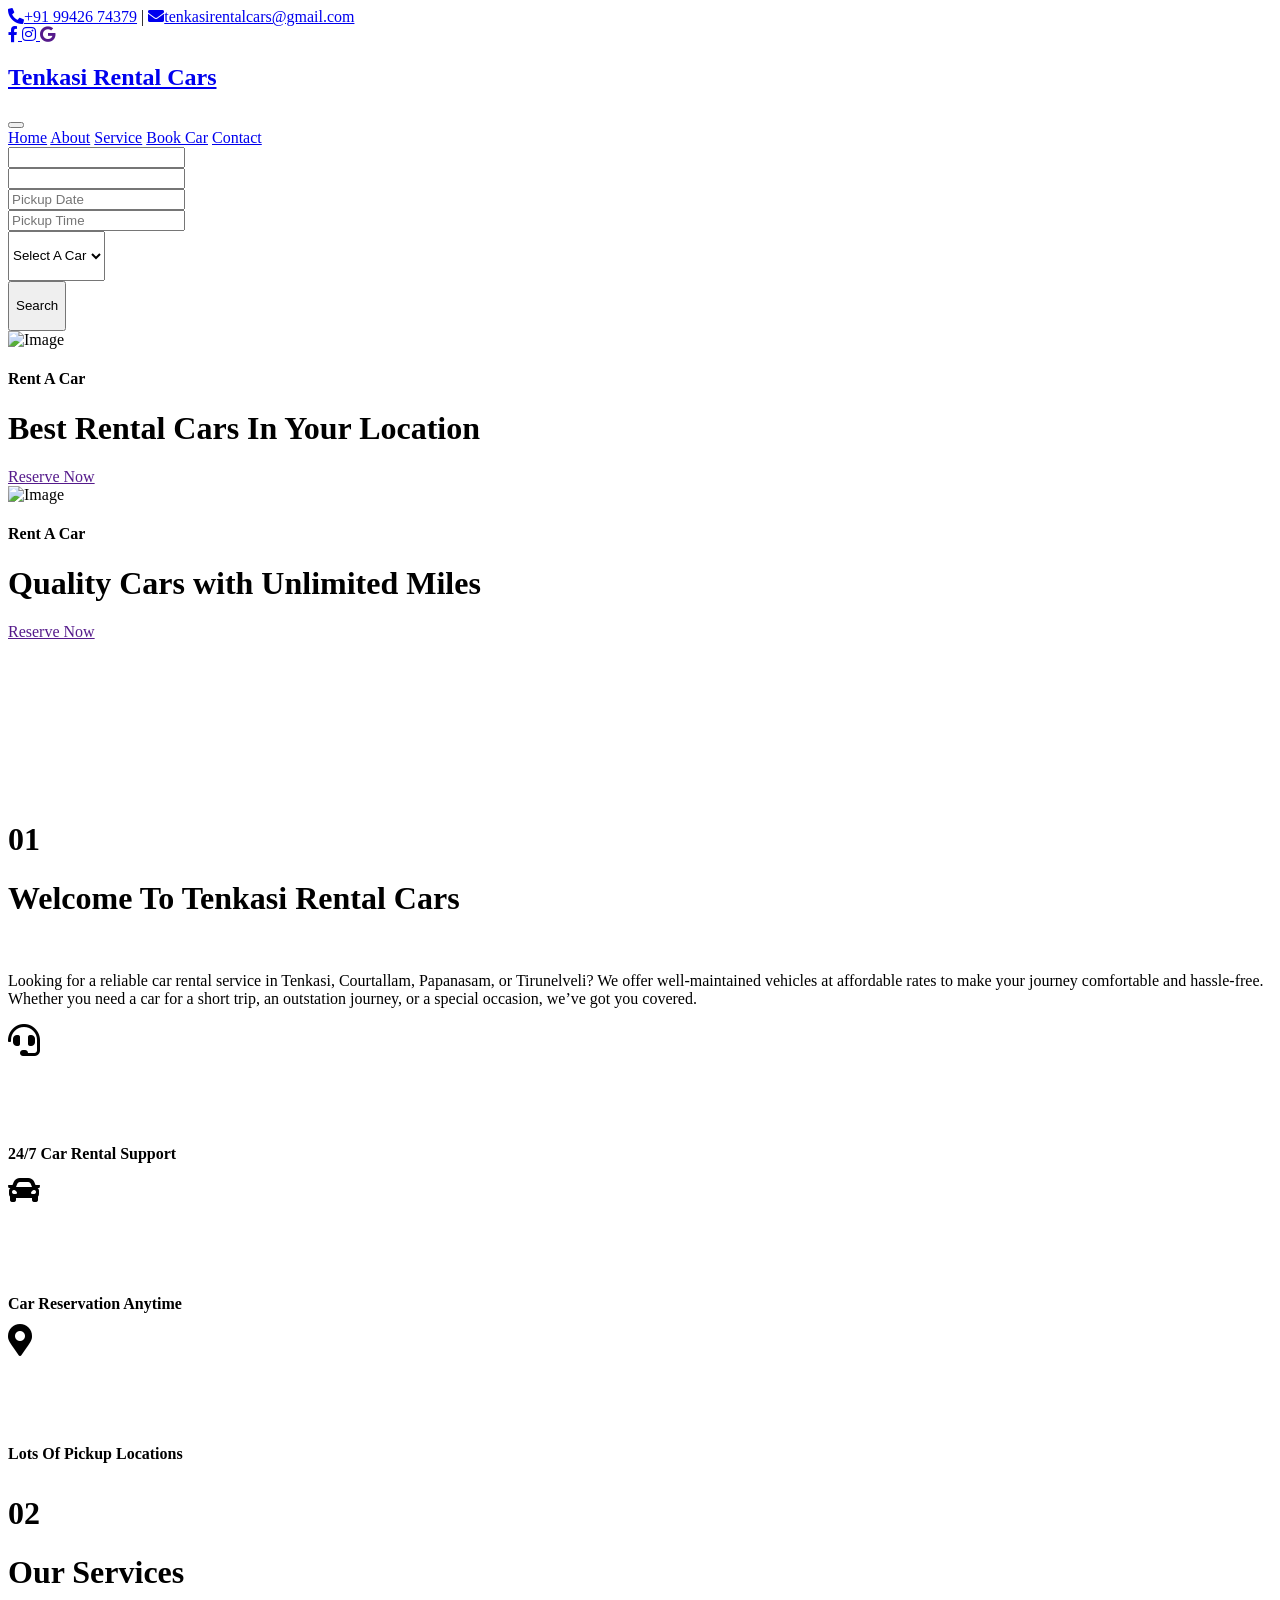
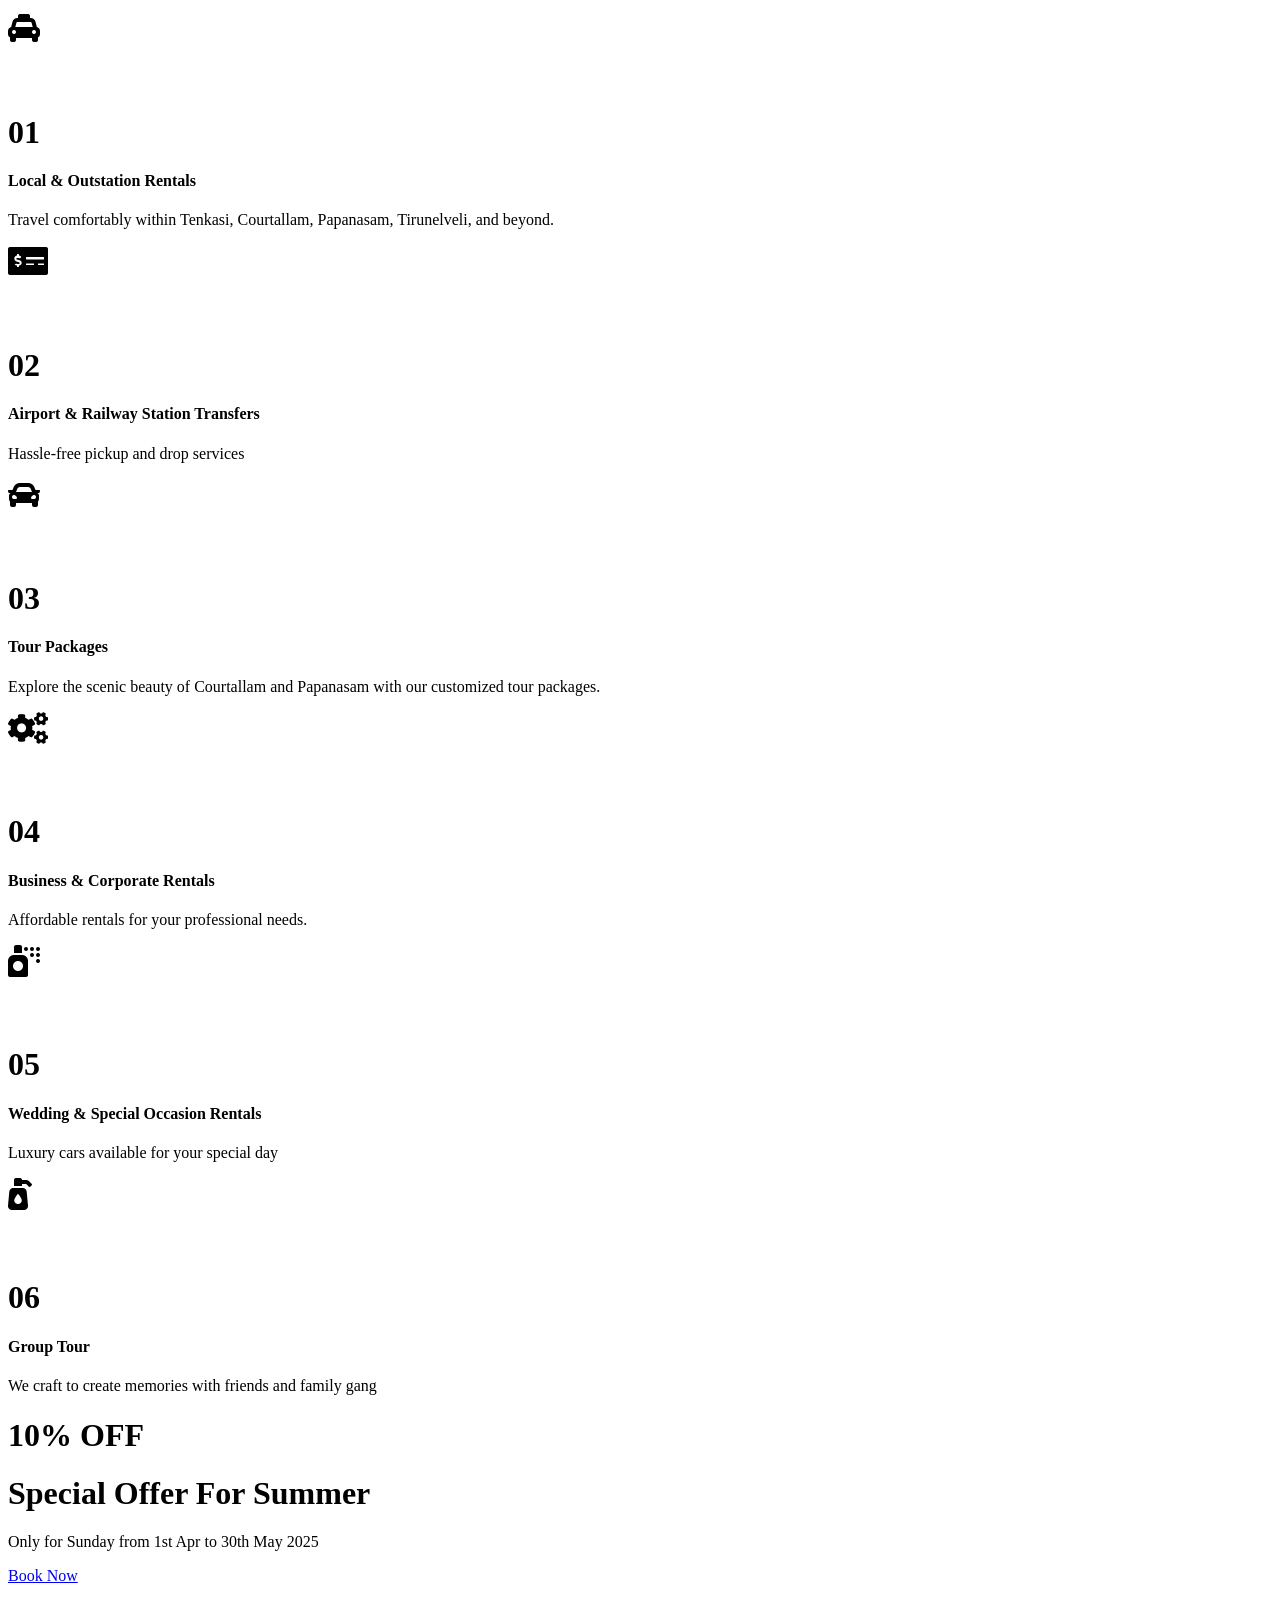
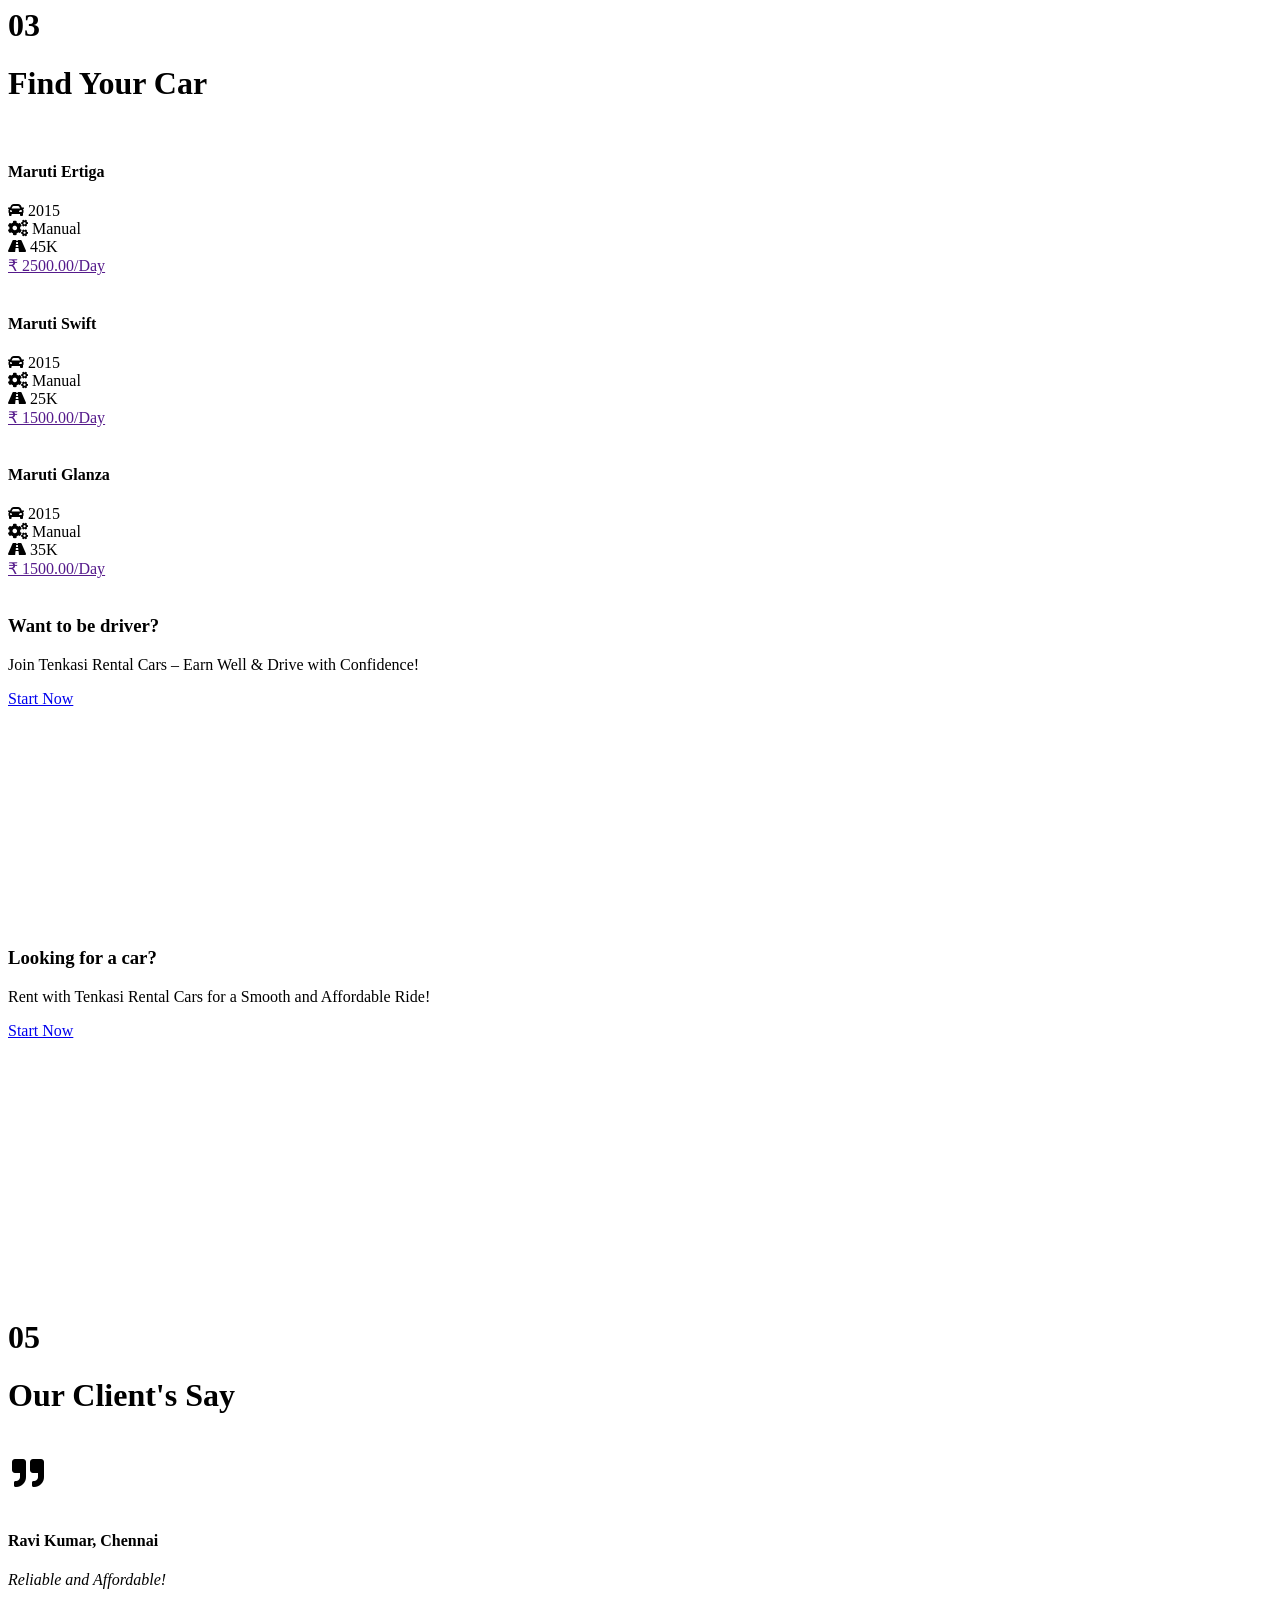
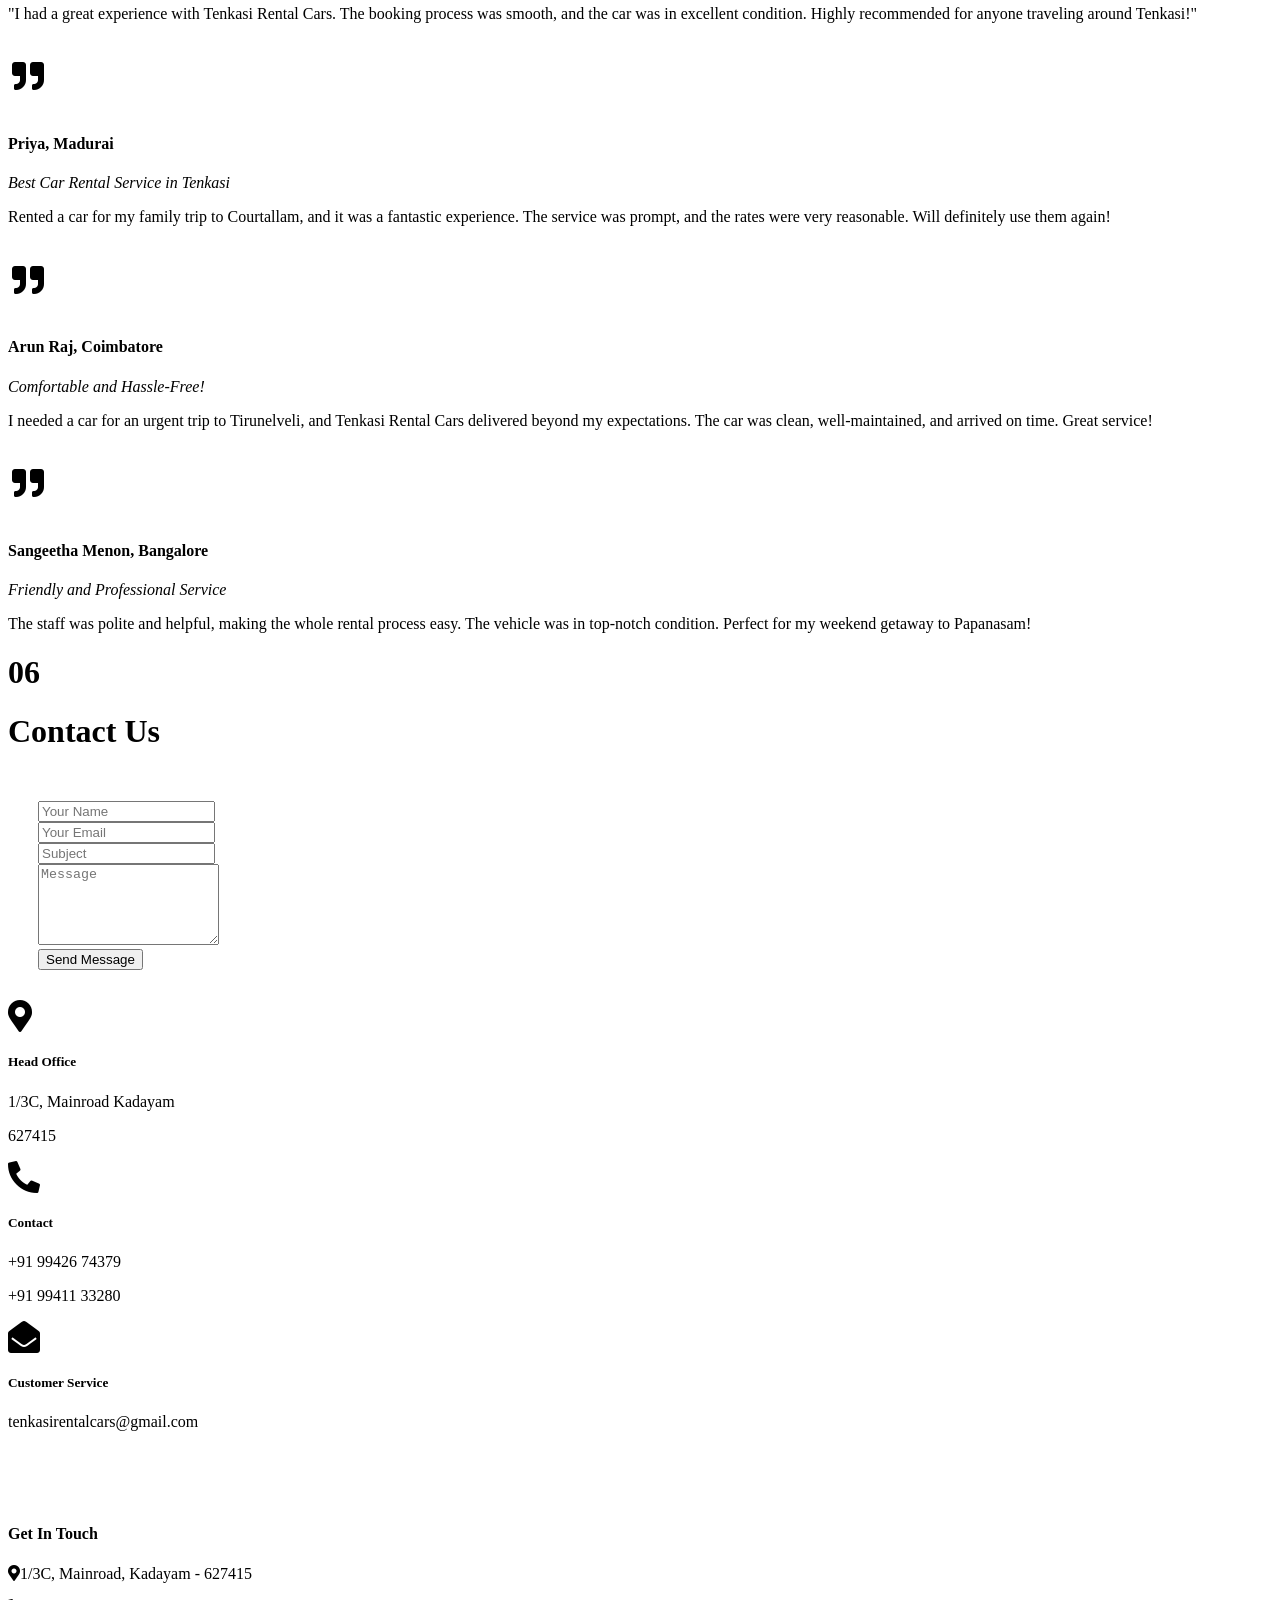
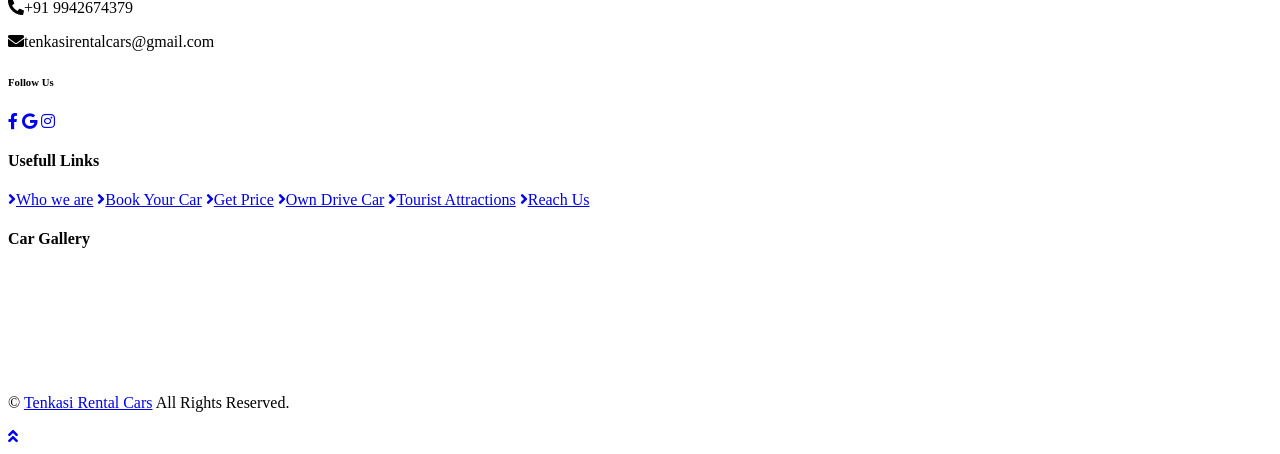
==== index.html @ 04513fae "HTML Files" ====
<!DOCTYPE html>
<html lang="en">

<head>
    <meta charset="utf-8">
    <title>TENAKSI RENTAL CARS - CAR RENTAL</title>
    <meta content="width=device-width, initial-scale=1.0" name="viewport">
    <meta content="car rental, Tenkasi, tenkasirentalcars, Courtallam rental cars" name="keywords">
    <meta content="At Tenkasi Rental Cars, we are committed to providing high-quality car rental services with a focus on comfort, safety, and affordability" name="description">

    <!-- Favicon -->
    <link href="img/favicon.ico" rel="icon">

    <!-- Google Web Fonts -->
    <link rel="preconnect" href="https://fonts.gstatic.com">
    <link href="https://fonts.googleapis.com/css2?family=Oswald:wght@400;500;600;700&family=Rubik&display=swap" rel="stylesheet"> 

    <!-- Font Awesome -->
    <link href="https://cdnjs.cloudflare.com/ajax/libs/font-awesome/5.15.0/css/all.min.css" rel="stylesheet">

    <!-- Libraries Stylesheet -->
    <link href="lib/owlcarousel/assets/owl.carousel.min.css" rel="stylesheet">
    <link href="lib/tempusdominus/css/tempusdominus-bootstrap-4.min.css" rel="stylesheet" />

    <!-- Customized Bootstrap Stylesheet -->
    <link href="css/bootstrap.min.css" rel="stylesheet">

    <!-- Template Stylesheet -->
    <link href="css/style.css" rel="stylesheet">
</head>

<body>
    <!-- Topbar Start -->
    <div class="container-fluid bg-dark py-3 px-lg-5 d-none d-lg-block">
        <div class="row">
            <div class="col-md-6 text-center text-lg-left mb-2 mb-lg-0">
                <div class="d-inline-flex align-items-center">
                    <a class="text-body pr-3" href="tel:9942674379"><i class="fa fa-phone-alt mr-2"></i>+91 99426 74379</a>
                    <span class="text-body">|</span>
                    <a class="text-body px-3" href="mailto:tenkasirentalcars@gmail.com"><i class="fa fa-envelope mr-2"></i>tenkasirentalcars@gmail.com</a>
                </div>
            </div>
            <div class="col-md-6 text-center text-lg-right">
                <div class="d-inline-flex align-items-center">
                    <a target="_blank" class="text-body px-3" href="https://www.facebook.com/profile.php?id=61573047955905">
                        <i class="fab fa-facebook-f"></i>
                    </a>
                    <a target="_blank" class="text-body px-3" href="https://www.instagram.com/tenkasirentalcars/">
                        <i class="fab fa-instagram"></i>
                    </a>
                    <a class="text-body pl-3" href="">
                        <i class="fab fa-google"></i>
                    </a>
                </div>
            </div>
        </div>
    </div>
    <!-- Topbar End -->


    <!-- Navbar Start -->
    <div class="container-fluid position-relative nav-bar p-0">
        <div class="position-relative px-lg-5" style="z-index: 9;">
            <nav class="navbar navbar-expand-lg bg-secondary navbar-dark py-3 py-lg-0 pl-3 pl-lg-5">
                <a href="index.html" class="navbar-brand">
                    <h1 class="text-uppercase text-primary mb-1">Tenkasi Rental Cars</h1>
                </a>
                <button type="button" class="navbar-toggler" data-toggle="collapse" data-target="#navbarCollapse">
                    <span class="navbar-toggler-icon"></span>
                </button>
                <div class="collapse navbar-collapse justify-content-between px-3" id="navbarCollapse">
                    <div class="navbar-nav ml-auto py-0">
                        <a href="index.html" class="nav-item nav-link active">Home</a>
                        <a href="about.html" class="nav-item nav-link">About</a>
                        <a href="service.html" class="nav-item nav-link">Service</a>
                        <a href="booking.html" class="nav-item nav-link">Book Car</a>
                        <a href="contact.html" class="nav-item nav-link">Contact</a>
                    </div>
                </div>
            </nav>
        </div>
    </div>
    <!-- Navbar End -->


    <!-- Search Start -->
    <div class="container-fluid bg-white pt-3 px-lg-5">
        <form name="searchForm">
        <div class="row mx-n2">
            <div class="col-xl-2 col-lg-4 col-md-6 px-2">
                <input type="text" class="form-control p-4 mb-3" required="required" />
            </div>
            <div class="col-xl-2 col-lg-4 col-md-6 px-2">
                <input type="text" class="form-control p-4 mb-3" required="required" />
            </div>
            <div class="col-xl-2 col-lg-4 col-md-6 px-2">
                <div class="date mb-3" id="date" data-target-input="nearest">
                    <input type="text" class="form-control p-4 datetimepicker-input" placeholder="Pickup Date"
                        data-target="#date" data-toggle="datetimepicker" required="required" />
                </div>
            </div>
            <div class="col-xl-2 col-lg-4 col-md-6 px-2">
                <div class="time mb-3" id="time" data-target-input="nearest">
                    <input type="text" class="form-control p-4 datetimepicker-input" placeholder="Pickup Time"
                        data-target="#time" data-toggle="datetimepicker" required="required" />
                </div>
            </div>
            <div class="col-xl-2 col-lg-4 col-md-6 px-2">
                <select class="custom-select px-4 mb-3" style="height: 50px;" required>
                    <option value="" selected disabled>Select A Car</option>
                    <option value="1">Suv</option>
                    <option value="2">Hatchback</option>
                    <option value="3">Sedan</option>
                </select>
            </div>
            <div class="col-xl-2 col-lg-4 col-md-6 px-2">
                <button class="btn btn-primary search-btn btn-block mb-3" type="submit" style="height: 50px;">Search</button>
            </div>
        </div>
    </form>
    </div>
    <!-- Search End -->


    <!-- Carousel Start -->
    <div class="container-fluid p-0" style="margin-bottom: 90px;">
        <div id="header-carousel" class="carousel slide" data-ride="carousel">
            <div class="carousel-inner">
                <div class="carousel-item active">
                    <img class="w-100" src="img/carousel-1.jpg" alt="Image">
                    <div class="carousel-caption d-flex flex-column align-items-center justify-content-center">
                        <div class="p-3" style="max-width: 900px;">
                            <h4 class="text-white text-uppercase mb-md-3">Rent A Car</h4>
                            <h1 class="display-1 text-white mb-md-4">Best Rental Cars In Your Location</h1>
                            <a href="" class="btn btn-primary py-md-3 px-md-5 mt-2">Reserve Now</a>
                        </div>
                    </div>
                </div>
                <div class="carousel-item">
                    <img class="w-100" src="img/carousel-2.jpg" alt="Image">
                    <div class="carousel-caption d-flex flex-column align-items-center justify-content-center">
                        <div class="p-3" style="max-width: 900px;">
                            <h4 class="text-white text-uppercase mb-md-3">Rent A Car</h4>
                            <h1 class="display-1 text-white mb-md-4">Quality Cars with Unlimited Miles</h1>
                            <a href="" class="btn btn-primary py-md-3 px-md-5 mt-2">Reserve Now</a>
                        </div>
                    </div>
                </div>
            </div>
            <a class="carousel-control-prev" href="#header-carousel" data-slide="prev">
                <div class="btn btn-dark" style="width: 45px; height: 45px;">
                    <span class="carousel-control-prev-icon mb-n2"></span>
                </div>
            </a>
            <a class="carousel-control-next" href="#header-carousel" data-slide="next">
                <div class="btn btn-dark" style="width: 45px; height: 45px;">
                    <span class="carousel-control-next-icon mb-n2"></span>
                </div>
            </a>
        </div>
    </div>
    <!-- Carousel End -->


    <!-- About Start -->
    <div class="container-fluid py-5">
        <div class="container pt-5 pb-3">
            <h1 class="display-1 text-primary text-center">01</h1>
            <h1 class="display-4 text-uppercase text-center mb-5">Welcome To <span class="text-primary">Tenkasi Rental Cars</span></h1>
            <div class="row justify-content-center">
                <div class="col-lg-10 text-center">
                    <img class="w-75 mb-4" src="img/about.png" alt="">
                    <p>Looking for a reliable car rental service in Tenkasi, Courtallam, Papanasam, or Tirunelveli? We offer well-maintained vehicles at affordable rates to make your journey comfortable and hassle-free. Whether you need a car for a short trip, an outstation journey, or a special occasion, we’ve got you covered.</p>
                </div>
            </div>
            <div class="row mt-3">
                <div class="col-lg-4 mb-2">
                    <div class="d-flex align-items-center bg-light p-4 mb-4" style="height: 150px;">
                        <div class="d-flex align-items-center justify-content-center flex-shrink-0 bg-primary ml-n4 mr-4" style="width: 100px; height: 100px;">
                            <i class="fa fa-2x fa-headset text-secondary"></i>
                        </div>
                        <h4 class="text-uppercase m-0">24/7 Car Rental Support</h4>
                    </div>
                </div>
                <div class="col-lg-4 mb-2">
                    <div class="d-flex align-items-center bg-secondary p-4 mb-4" style="height: 150px;">
                        <div class="d-flex align-items-center justify-content-center flex-shrink-0 bg-primary ml-n4 mr-4" style="width: 100px; height: 100px;">
                            <i class="fa fa-2x fa-car text-secondary"></i>
                        </div>
                        <h4 class="text-light text-uppercase m-0">Car Reservation Anytime</h4>
                    </div>
                </div>
                <div class="col-lg-4 mb-2">
                    <div class="d-flex align-items-center bg-light p-4 mb-4" style="height: 150px;">
                        <div class="d-flex align-items-center justify-content-center flex-shrink-0 bg-primary ml-n4 mr-4" style="width: 100px; height: 100px;">
                            <i class="fa fa-2x fa-map-marker-alt text-secondary"></i>
                        </div>
                        <h4 class="text-uppercase m-0">Lots Of Pickup Locations</h4>
                    </div>
                </div>
            </div>
        </div>
    </div>
    <!-- About End -->
    

    <!-- Services Start -->
    <div class="container-fluid py-5">
        <div class="container pt-5 pb-3">
            <h1 class="display-1 text-primary text-center">02</h1>
            <h1 class="display-4 text-uppercase text-center mb-5">Our Services</h1>
            <div class="row">
                <div class="col-lg-4 col-md-6 mb-2">
                    <div class="service-item d-flex flex-column justify-content-center px-4 mb-4">
                        <div class="d-flex align-items-center justify-content-between mb-3">
                            <div class="d-flex align-items-center justify-content-center bg-primary ml-n4" style="width: 80px; height: 80px;">
                                <i class="fa fa-2x fa-taxi text-secondary"></i>
                            </div>
                            <h1 class="display-2 text-white mt-n2 m-0">01</h1>
                        </div>
                        <h4 class="text-uppercase mb-3">Local & Outstation Rentals</h4>
                        <p class="m-0">Travel comfortably within Tenkasi, Courtallam, Papanasam, Tirunelveli, and beyond.</p>
                    </div>
                </div>
                <div class="col-lg-4 col-md-6 mb-2">
                    <div class="service-item active d-flex flex-column justify-content-center px-4 mb-4">
                        <div class="d-flex align-items-center justify-content-between mb-3">
                            <div class="d-flex align-items-center justify-content-center bg-primary ml-n4" style="width: 80px; height: 80px;">
                                <i class="fa fa-2x fa-money-check-alt text-secondary"></i>
                            </div>
                            <h1 class="display-2 text-white mt-n2 m-0">02</h1>
                        </div>
                        <h4 class="text-uppercase mb-3">Airport & Railway Station Transfers</h4>
                        <p class="m-0">Hassle-free pickup and drop services</p>
                    </div>
                </div>
                <div class="col-lg-4 col-md-6 mb-2">
                    <div class="service-item d-flex flex-column justify-content-center px-4 mb-4">
                        <div class="d-flex align-items-center justify-content-between mb-3">
                            <div class="d-flex align-items-center justify-content-center bg-primary ml-n4" style="width: 80px; height: 80px;">
                                <i class="fa fa-2x fa-car text-secondary"></i>
                            </div>
                            <h1 class="display-2 text-white mt-n2 m-0">03</h1>
                        </div>
                        <h4 class="text-uppercase mb-3">Tour Packages</h4>
                        <p class="m-0">Explore the scenic beauty of Courtallam and Papanasam with our customized tour packages.</p>
                    </div>
                </div>
                <div class="col-lg-4 col-md-6 mb-2">
                    <div class="service-item d-flex flex-column justify-content-center px-4 mb-4">
                        <div class="d-flex align-items-center justify-content-between mb-3">
                            <div class="d-flex align-items-center justify-content-center bg-primary ml-n4" style="width: 80px; height: 80px;">
                                <i class="fa fa-2x fa-cogs text-secondary"></i>
                            </div>
                            <h1 class="display-2 text-white mt-n2 m-0">04</h1>
                        </div>
                        <h4 class="text-uppercase mb-3">Business & Corporate Rentals</h4>
                        <p class="m-0">Affordable rentals for your professional needs.</p>
                    </div>
                </div>
                <div class="col-lg-4 col-md-6 mb-2">
                    <div class="service-item d-flex flex-column justify-content-center px-4 mb-4">
                        <div class="d-flex align-items-center justify-content-between mb-3">
                            <div class="d-flex align-items-center justify-content-center bg-primary ml-n4" style="width: 80px; height: 80px;">
                                <i class="fa fa-2x fa-spray-can text-secondary"></i>
                            </div>
                            <h1 class="display-2 text-white mt-n2 m-0">05</h1>
                        </div>
                        <h4 class="text-uppercase mb-3">Wedding & Special Occasion Rentals</h4>
                        <p class="m-0">Luxury cars available for your special day</p>
                    </div>
                </div>
                <div class="col-lg-4 col-md-6 mb-2">
                    <div class="service-item d-flex flex-column justify-content-center px-4 mb-4">
                        <div class="d-flex align-items-center justify-content-between mb-3">
                            <div class="d-flex align-items-center justify-content-center bg-primary ml-n4" style="width: 80px; height: 80px;">
                                <i class="fa fa-2x fa-pump-soap text-secondary"></i>
                            </div>
                            <h1 class="display-2 text-white mt-n2 m-0">06</h1>
                        </div>
                        <h4 class="text-uppercase mb-3">Group Tour</h4>
                        <p class="m-0">We craft to create memories with friends and family gang</p>
                    </div>
                </div>
            </div>
        </div>
    </div>
    <!-- Services End -->


    <!-- Banner Start -->
    <div class="container-fluid py-5">
        <div class="container py-5">
            <div class="bg-banner py-5 px-4 text-center">
                <div class="py-5">
                    <h1 class="display-1 text-uppercase text-primary mb-4">10% OFF</h1>
                    <h1 class="text-uppercase text-light mb-4">Special Offer For Summer</h1>
                    <p class="mb-4">Only for Sunday from 1st Apr to 30th May 2025</p>
                    <a class="btn btn-primary mt-2 py-3 px-5" href="booking.html">Book Now</a>
                </div>
            </div>
        </div>
    </div>
    <!-- Banner End -->


    <!-- Rent A Car Start -->
    <div class="container-fluid py-5">
        <div class="container pt-5 pb-3">
            <h1 class="display-1 text-primary text-center">03</h1>
            <h1 class="display-4 text-uppercase text-center mb-5">Find Your Car</h1>
            <div class="row">
                <div class="col-lg-4 col-md-6 mb-2">
                    <div class="rent-item mb-4">
                        <img class="img-fluid mb-4" src="img/car-rent-1.png" alt="">
                        <h4 class="text-uppercase mb-4">Maruti Ertiga</h4>
                        <div class="d-flex justify-content-center mb-4">
                            <div class="px-2">
                                <i class="fa fa-car text-primary mr-1"></i>
                                <span>2015</span>
                            </div>
                            <div class="px-2 border-left border-right">
                                <i class="fa fa-cogs text-primary mr-1"></i>
                                <span>Manual</span>
                            </div>
                            <div class="px-2">
                                <i class="fa fa-road text-primary mr-1"></i>
                                <span>45K</span>
                            </div>
                        </div>
                        <a class="btn btn-primary px-3" href="">&#8377 2500.00/Day</a>
                    </div>
                </div>
                <div class="col-lg-4 col-md-6 mb-2">
                    <div class="rent-item active mb-4">
                        <img class="img-fluid mb-4" src="img/car-rent-2.png" alt="">
                        <h4 class="text-uppercase mb-4">Maruti Swift</h4>
                        <div class="d-flex justify-content-center mb-4">
                            <div class="px-2">
                                <i class="fa fa-car text-primary mr-1"></i>
                                <span>2015</span>
                            </div>
                            <div class="px-2 border-left border-right">
                                <i class="fa fa-cogs text-primary mr-1"></i>
                                <span>Manual</span>
                            </div>
                            <div class="px-2">
                                <i class="fa fa-road text-primary mr-1"></i>
                                <span>25K</span>
                            </div>
                        </div>
                        <a class="btn btn-primary px-3" href="">&#8377 1500.00/Day</a>
                    </div>
                </div>
                <div class="col-lg-4 col-md-6 mb-2">
                    <div class="rent-item mb-4">
                        <img class="img-fluid mb-4" src="img/car-rent-3.png" alt="">
                        <h4 class="text-uppercase mb-4">Maruti Glanza</h4>
                        <div class="d-flex justify-content-center mb-4">
                            <div class="px-2">
                                <i class="fa fa-car text-primary mr-1"></i>
                                <span>2015</span>
                            </div>
                            <div class="px-2 border-left border-right">
                                <i class="fa fa-cogs text-primary mr-1"></i>
                                <span>Manual</span>
                            </div>
                            <div class="px-2">
                                <i class="fa fa-road text-primary mr-1"></i>
                                <span>35K</span>
                            </div>
                        </div>
                        <a class="btn btn-primary px-3" href="">&#8377 1500.00/Day</a>
                    </div>
                </div>
            </div>
        </div>
    </div>
    <!-- Rent A Car End -->


    <!-- Team Start -->
    <!-- <div class="container-fluid py-5">
        <div class="container py-5">
            <h1 class="display-1 text-primary text-center">04</h1>
            <h1 class="display-4 text-uppercase text-center mb-5">Meet Our Team</h1>
            <div class="owl-carousel team-carousel position-relative" style="padding: 0 30px;">
                <div class="team-item">
                    <img class="img-fluid w-100" src="img/team-1.jpg" alt="">
                    <div class="position-relative py-4">
                        <h4 class="text-uppercase">Full Name</h4>
                        <p class="m-0">Designation</p>
                        <div class="team-social position-absolute w-100 h-100 d-flex align-items-center justify-content-center">
                            <a class="btn btn-lg btn-primary btn-lg-square mx-1" href="#"><i class="fab fa-twitter"></i></a>
                            <a class="btn btn-lg btn-primary btn-lg-square mx-1" href="#"><i class="fab fa-facebook-f"></i></a>
                            <a class="btn btn-lg btn-primary btn-lg-square mx-1" href="#"><i class="fab fa-linkedin-in"></i></a>
                        </div>
                    </div>
                </div>
                <div class="team-item">
                    <img class="img-fluid w-100" src="img/team-2.jpg" alt="">
                    <div class="position-relative py-4">
                        <h4 class="text-uppercase">Full Name</h4>
                        <p class="m-0">Designation</p>
                        <div class="team-social position-absolute w-100 h-100 d-flex align-items-center justify-content-center">
                            <a class="btn btn-lg btn-primary btn-lg-square mx-1" href="#"><i class="fab fa-twitter"></i></a>
                            <a class="btn btn-lg btn-primary btn-lg-square mx-1" href="#"><i class="fab fa-facebook-f"></i></a>
                            <a class="btn btn-lg btn-primary btn-lg-square mx-1" href="#"><i class="fab fa-linkedin-in"></i></a>
                        </div>
                    </div>
                </div>
                <div class="team-item">
                    <img class="img-fluid w-100" src="img/team-3.jpg" alt="">
                    <div class="position-relative py-4">
                        <h4 class="text-uppercase">Full Name</h4>
                        <p class="m-0">Designation</p>
                        <div class="team-social position-absolute w-100 h-100 d-flex align-items-center justify-content-center">
                            <a class="btn btn-lg btn-primary btn-lg-square mx-1" href="#"><i class="fab fa-twitter"></i></a>
                            <a class="btn btn-lg btn-primary btn-lg-square mx-1" href="#"><i class="fab fa-facebook-f"></i></a>
                            <a class="btn btn-lg btn-primary btn-lg-square mx-1" href="#"><i class="fab fa-linkedin-in"></i></a>
                        </div>
                    </div>
                </div>
                <div class="team-item">
                    <img class="img-fluid w-100" src="img/team-4.jpg" alt="">
                    <div class="position-relative py-4">
                        <h4 class="text-uppercase">Full Name</h4>
                        <p class="m-0">Designation</p>
                        <div class="team-social position-absolute w-100 h-100 d-flex align-items-center justify-content-center">
                            <a class="btn btn-lg btn-primary btn-lg-square mx-1" href="#"><i class="fab fa-twitter"></i></a>
                            <a class="btn btn-lg btn-primary btn-lg-square mx-1" href="#"><i class="fab fa-facebook-f"></i></a>
                            <a class="btn btn-lg btn-primary btn-lg-square mx-1" href="#"><i class="fab fa-linkedin-in"></i></a>
                        </div>
                    </div>
                </div>
            </div>
        </div>
    </div> -->
    <!-- Team End -->


    <!-- Banner Start -->
    <div class="container-fluid py-5">
        <div class="container py-5">
            <div class="row mx-0">
                <div class="col-lg-6 px-0">
                    <div class="px-5 bg-secondary d-flex align-items-center justify-content-between" style="height: 350px;">
                        <img class="img-fluid flex-shrink-0 ml-n5 w-50 mr-4" src="img/banner-left.png" alt="">
                        <div class="text-right">
                            <h3 class="text-uppercase text-light mb-3">Want to be driver?</h3>
                            <p class="mb-4">Join Tenkasi Rental Cars – Earn Well & Drive with Confidence!</p>
                            <a class="btn btn-primary py-2 px-4" href="contact.html">Start Now</a>
                        </div>
                    </div>
                </div>
                <div class="col-lg-6 px-0">
                    <div class="px-5 bg-dark d-flex align-items-center justify-content-between" style="height: 350px;">
                        <div class="text-left">
                            <h3 class="text-uppercase text-light mb-3">Looking for a car?</h3>
                            <p class="mb-4">Rent with Tenkasi Rental Cars for a Smooth and Affordable Ride!</p>
                            <a class="btn btn-primary py-2 px-4" href="booking.html">Start Now</a>
                        </div>
                        <img class="img-fluid flex-shrink-0 mr-n5 w-50 ml-4" src="img/banner-right.png" alt="">
                    </div>
                </div>
            </div>
        </div>
    </div>
    <!-- Banner End -->


    <!-- Testimonial Start -->
    <div class="container-fluid py-5">
        <div class="container py-5">
            <h1 class="display-1 text-primary text-center">05</h1>
            <h1 class="display-4 text-uppercase text-center mb-5">Our Client's Say</h1>
            <div class="owl-carousel testimonial-carousel">
                <div class="testimonial-item d-flex flex-column justify-content-center px-4">
                    <div class="d-flex align-items-center justify-content-between mb-3">
                        <img class="img-fluid ml-n4" src="img/testimonial-1.jpg" alt="">
                        <h1 class="display-2 text-white m-0 fa fa-quote-right"></h1>
                    </div>
                    <h4 class="text-uppercase mb-2">Ravi Kumar, Chennai</h4>
                    <i class="mb-2">Reliable and Affordable!</i>
                    <p class="m-0">"I had a great experience with Tenkasi Rental Cars. The booking process was smooth, and the car was in excellent condition. Highly recommended for anyone traveling around Tenkasi!"</p>
                </div>
                <div class="testimonial-item d-flex flex-column justify-content-center px-4">
                    <div class="d-flex align-items-center justify-content-between mb-3">
                        <img class="img-fluid ml-n4" src="img/testimonial-2.jpg" alt="">
                        <h1 class="display-2 text-white m-0 fa fa-quote-right"></h1>
                    </div>
                    <h4 class="text-uppercase mb-2">Priya, Madurai</h4>
                    <i class="mb-2">Best Car Rental Service in Tenkasi</i>
                    <p class="m-0">Rented a car for my family trip to Courtallam, and it was a fantastic experience. The service was prompt, and the rates were very reasonable. Will definitely use them again!</p>
                </div>
                <div class="testimonial-item d-flex flex-column justify-content-center px-4">
                    <div class="d-flex align-items-center justify-content-between mb-3">
                        <img class="img-fluid ml-n4" src="img/testimonial-3.jpg" alt="">
                        <h1 class="display-2 text-white m-0 fa fa-quote-right"></h1>
                    </div>
                    <h4 class="text-uppercase mb-2">Arun Raj, Coimbatore</h4>
                    <i class="mb-2">Comfortable and Hassle-Free!</i>
                    <p class="m-0">I needed a car for an urgent trip to Tirunelveli, and Tenkasi Rental Cars delivered beyond my expectations. The car was clean, well-maintained, and arrived on time. Great service!</p>
                </div>
                <div class="testimonial-item d-flex flex-column justify-content-center px-4">
                    <div class="d-flex align-items-center justify-content-between mb-3">
                        <img class="img-fluid ml-n4" src="img/testimonial-4.jpg" alt="">
                        <h1 class="display-2 text-white m-0 fa fa-quote-right"></h1>
                    </div>
                    <h4 class="text-uppercase mb-2">Sangeetha Menon, Bangalore</h4>
                    <i class="mb-2">Friendly and Professional Service</i>
                    <p class="m-0">The staff was polite and helpful, making the whole rental process easy. The vehicle was in top-notch condition. Perfect for my weekend getaway to Papanasam!</p>
                </div>
            </div>
        </div>
    </div>
    <!-- Testimonial End -->


    <!-- Contact Start -->
    <div class="container-fluid py-5">
        <div class="container pt-5 pb-3">
            <h1 class="display-1 text-primary text-center">06</h1>
            <h1 class="display-4 text-uppercase text-center mb-5">Contact Us</h1>
            <div class="row">
                <div class="col-lg-7 mb-2">
                    <div class="contact-form bg-light mb-4" style="padding: 30px;">
                        <form>
                            <div class="row">
                                <div class="col-6 form-group">
                                    <input type="text" class="form-control p-4" placeholder="Your Name" required="required">
                                </div>
                                <div class="col-6 form-group">
                                    <input type="email" class="form-control p-4" placeholder="Your Email" required="required">
                                </div>
                            </div>
                            <div class="form-group">
                                <input type="text" class="form-control p-4" placeholder="Subject" required="required">
                            </div>
                            <div class="form-group">
                                <textarea class="form-control py-3 px-4" rows="5" placeholder="Message" required="required"></textarea>
                            </div>
                            <div>
                                <button class="btn btn-primary py-3 px-5" type="submit">Send Message</button>
                            </div>
                        </form>
                    </div>
                </div>
                <div class="col-lg-5 mb-2">
                    <div class="bg-secondary d-flex flex-column justify-content-center px-5 mb-4" style="height: 435px;">
                        <div class="d-flex mb-3">
                            <i class="fa fa-2x fa-map-marker-alt text-primary flex-shrink-0 mr-3"></i>
                            <div class="mt-n1">
                                <h5 class="text-light">Head Office</h5>
                                <p>1/3C, Mainroad Kadayam</p>
                                <p>627415</p>
                            </div>
                        </div>
                        <div class="d-flex mb-3">
                            <i class="fa fa-2x fa-phone-alt text-primary flex-shrink-0 mr-3"></i>
                            <div class="mt-n1">
                                <h5 class="text-light">Contact</h5>
                                <p>+91 99426 74379</p>
                                <p>+91 99411 33280</p>
                            </div>
                        </div>
                        <div class="d-flex">
                            <i class="fa fa-2x fa-envelope-open text-primary flex-shrink-0 mr-3"></i>
                            <div class="mt-n1">
                                <h5 class="text-light">Customer Service</h5>
                                <p>tenkasirentalcars@gmail.com</p>
                            </div>
                        </div>
                    </div>
                </div>
            </div>
        </div>
    </div>
    <!-- Contact End -->


    <!-- Footer Start -->
    <div class="container-fluid bg-secondary py-5 px-sm-3 px-md-5" style="margin-top: 90px;">
        <div class="row pt-5">
            <div class="col-lg-5 col-md-6 mb-5">
                <h4 class="text-uppercase text-light mb-4">Get In Touch</h4>
                <p class="mb-2"><i class="fa fa-map-marker-alt text-white mr-3"></i>1/3C, Mainroad, Kadayam - 627415</p>
                <p class="mb-2"><i class="fa fa-phone-alt text-white mr-3"></i>+91 9942674379</p>
                <p><i class="fa fa-envelope text-white mr-3"></i>tenkasirentalcars@gmail.com</p>
                <h6 class="text-uppercase text-white py-2">Follow Us</h6>
                <div class="d-flex justify-content-start">
                    <a target="_blank" class="btn btn-lg btn-dark btn-lg-square mr-2" href="https://www.facebook.com/profile.php?id=61573047955905"><i class="fab fa-facebook-f"></i></a>
                    <a target="_blank" class="btn btn-lg btn-dark btn-lg-square mr-2" href="#"><i class="fab fa-google"></i></a>
                    <a target="_blank" class="btn btn-lg btn-dark btn-lg-square" href="https://www.instagram.com/tenkasirentalcars/"><i class="fab fa-instagram"></i></a>
                </div>
            </div>
            <div class="col-lg-3 col-md-6 mb-5">
                <h4 class="text-uppercase text-light mb-4">Usefull Links</h4>
                <div class="d-flex flex-column justify-content-start">
                    <a class="text-body mb-2" href="about.html"><i class="fa fa-angle-right text-white mr-2"></i>Who we are</a>
                    <a class="text-body mb-2" href="booking.html"><i class="fa fa-angle-right text-white mr-2"></i>Book Your Car</a>
                    <a class="text-body mb-2" href="contact.html"><i class="fa fa-angle-right text-white mr-2"></i>Get Price</a>
                    <a class="text-body mb-2" href="service.html"><i class="fa fa-angle-right text-white mr-2"></i>Own Drive Car</a>
                    <a class="text-body mb-2" href="attractions.html"><i class="fa fa-angle-right text-white mr-2"></i>Tourist Attractions</a>
                    <a class="text-body" href="contact.html"><i class="fa fa-angle-right text-white mr-2"></i>Reach Us</a>
                </div>
            </div>
            <div class="col-lg-4 col-md-6 mb-5">
                <h4 class="text-uppercase text-light mb-4">Car Gallery</h4>
                <div class="row mx-n1">
                    <div class="col-4 px-1 mb-2">
                        <a href=""><img class="w-100" src="img/gallery-1.jpg" alt=""></a>
                    </div>
                    <div class="col-4 px-1 mb-2">
                        <a href=""><img class="w-100" src="img/gallery-2.jpg" alt=""></a>
                    </div>
                    <div class="col-4 px-1 mb-2">
                        <a href=""><img class="w-100" src="img/gallery-3.jpg" alt=""></a>
                    </div>
                    <div class="col-4 px-1 mb-2">
                        <a href=""><img class="w-100" src="img/gallery-4.jpg" alt=""></a>
                    </div>
                    <div class="col-4 px-1 mb-2">
                        <a href=""><img class="w-100" src="img/gallery-5.jpg" alt=""></a>
                    </div>
                    <div class="col-4 px-1 mb-2">
                        <a href=""><img class="w-100" src="img/gallery-6.jpg" alt=""></a>
                    </div>
                </div>
            </div>
        </div>
    </div>
    <div class="container-fluid bg-dark py-4 px-sm-3 px-md-5">
        <p class="mb-2 text-center text-body">&copy; <a href="index.html">Tenkasi Rental Cars</a> <span id="currentYear"></span> All Rights Reserved.</p>
    </div>
    <!-- Footer End -->


    <!-- Back to Top -->
    <a href="#" class="btn btn-lg btn-primary btn-lg-square back-to-top"><i class="fa fa-angle-double-up"></i></a>


    <!-- JavaScript Libraries -->
    <script src="https://code.jquery.com/jquery-3.4.1.min.js"></script>
    <script src="https://stackpath.bootstrapcdn.com/bootstrap/4.4.1/js/bootstrap.bundle.min.js"></script>
    <script src="lib/easing/easing.min.js"></script>
    <script src="lib/waypoints/waypoints.min.js"></script>
    <script src="lib/owlcarousel/owl.carousel.min.js"></script>
    <script src="lib/tempusdominus/js/moment.min.js"></script>
    <script src="lib/tempusdominus/js/moment-timezone.min.js"></script>
    <script src="lib/tempusdominus/js/tempusdominus-bootstrap-4.min.js"></script>

    <!-- Template Javascript -->
    <script src="js/main.js"></script>
</body>

</html>
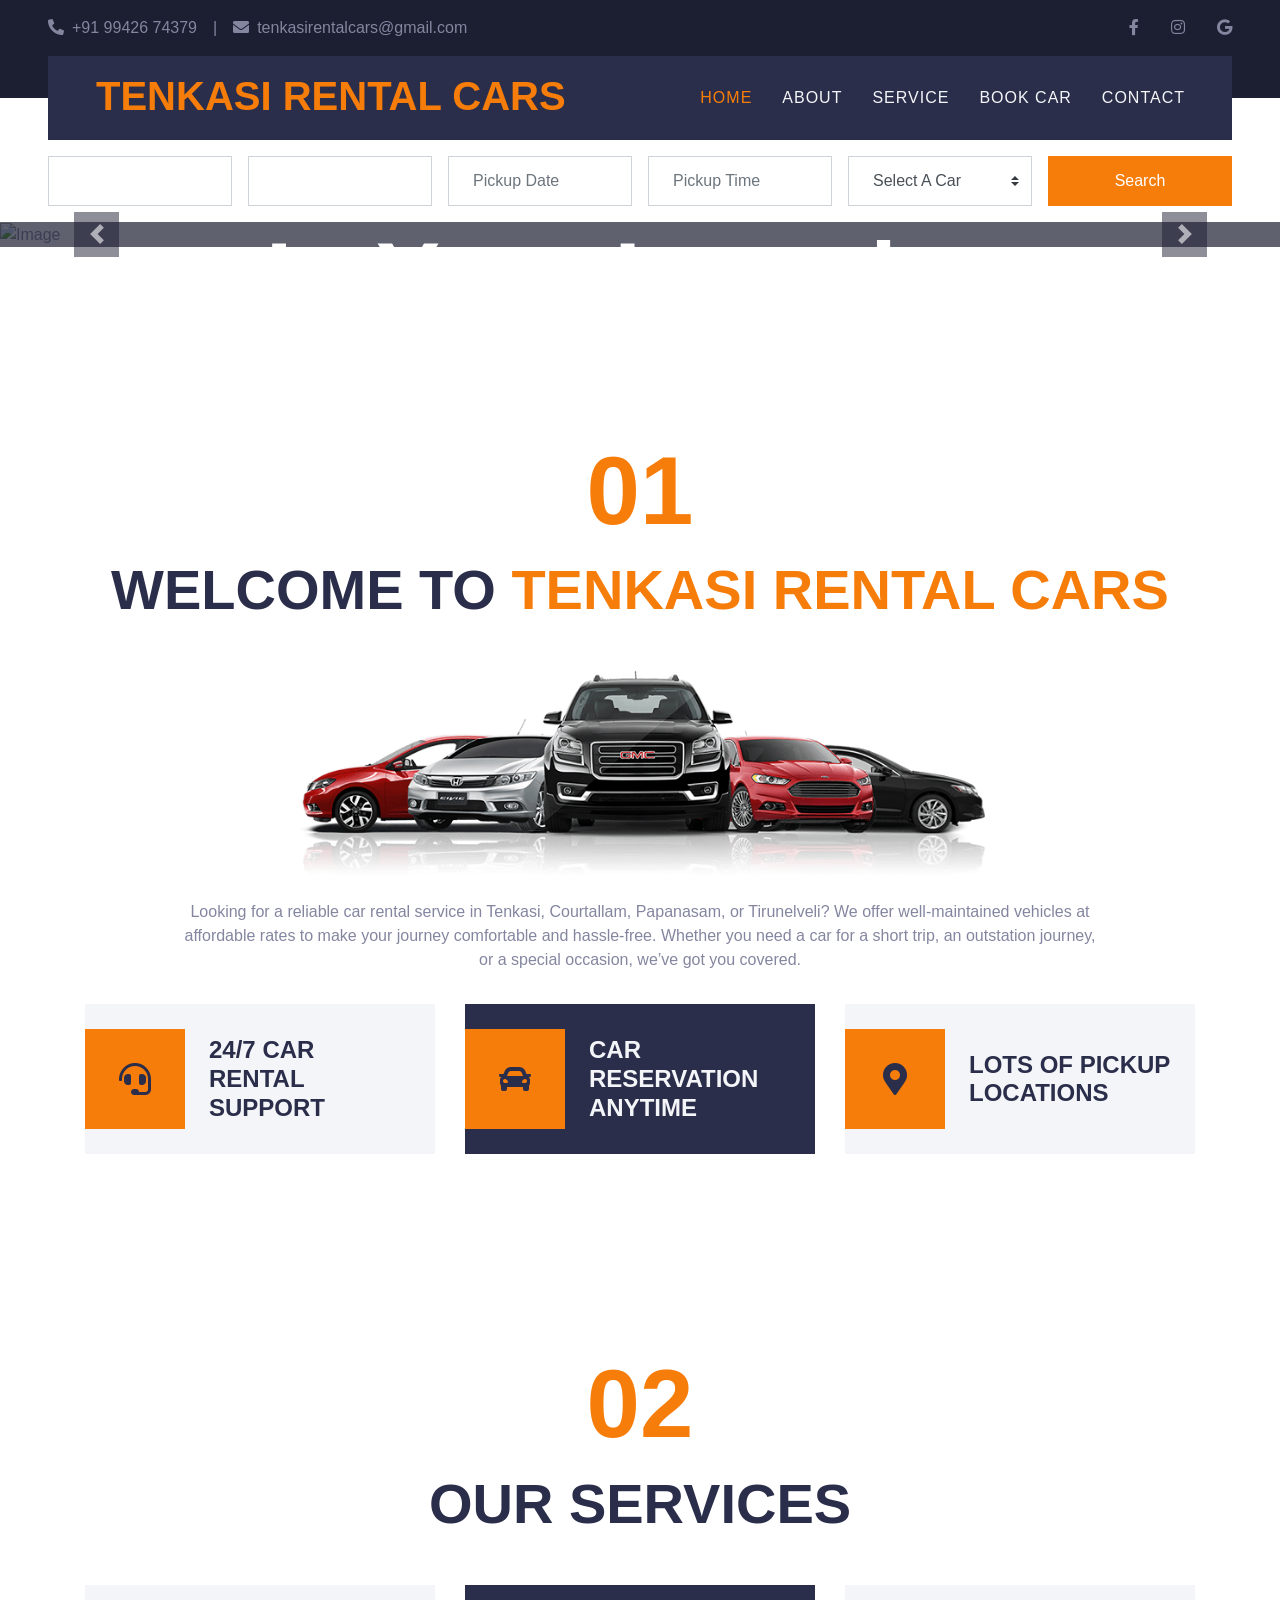
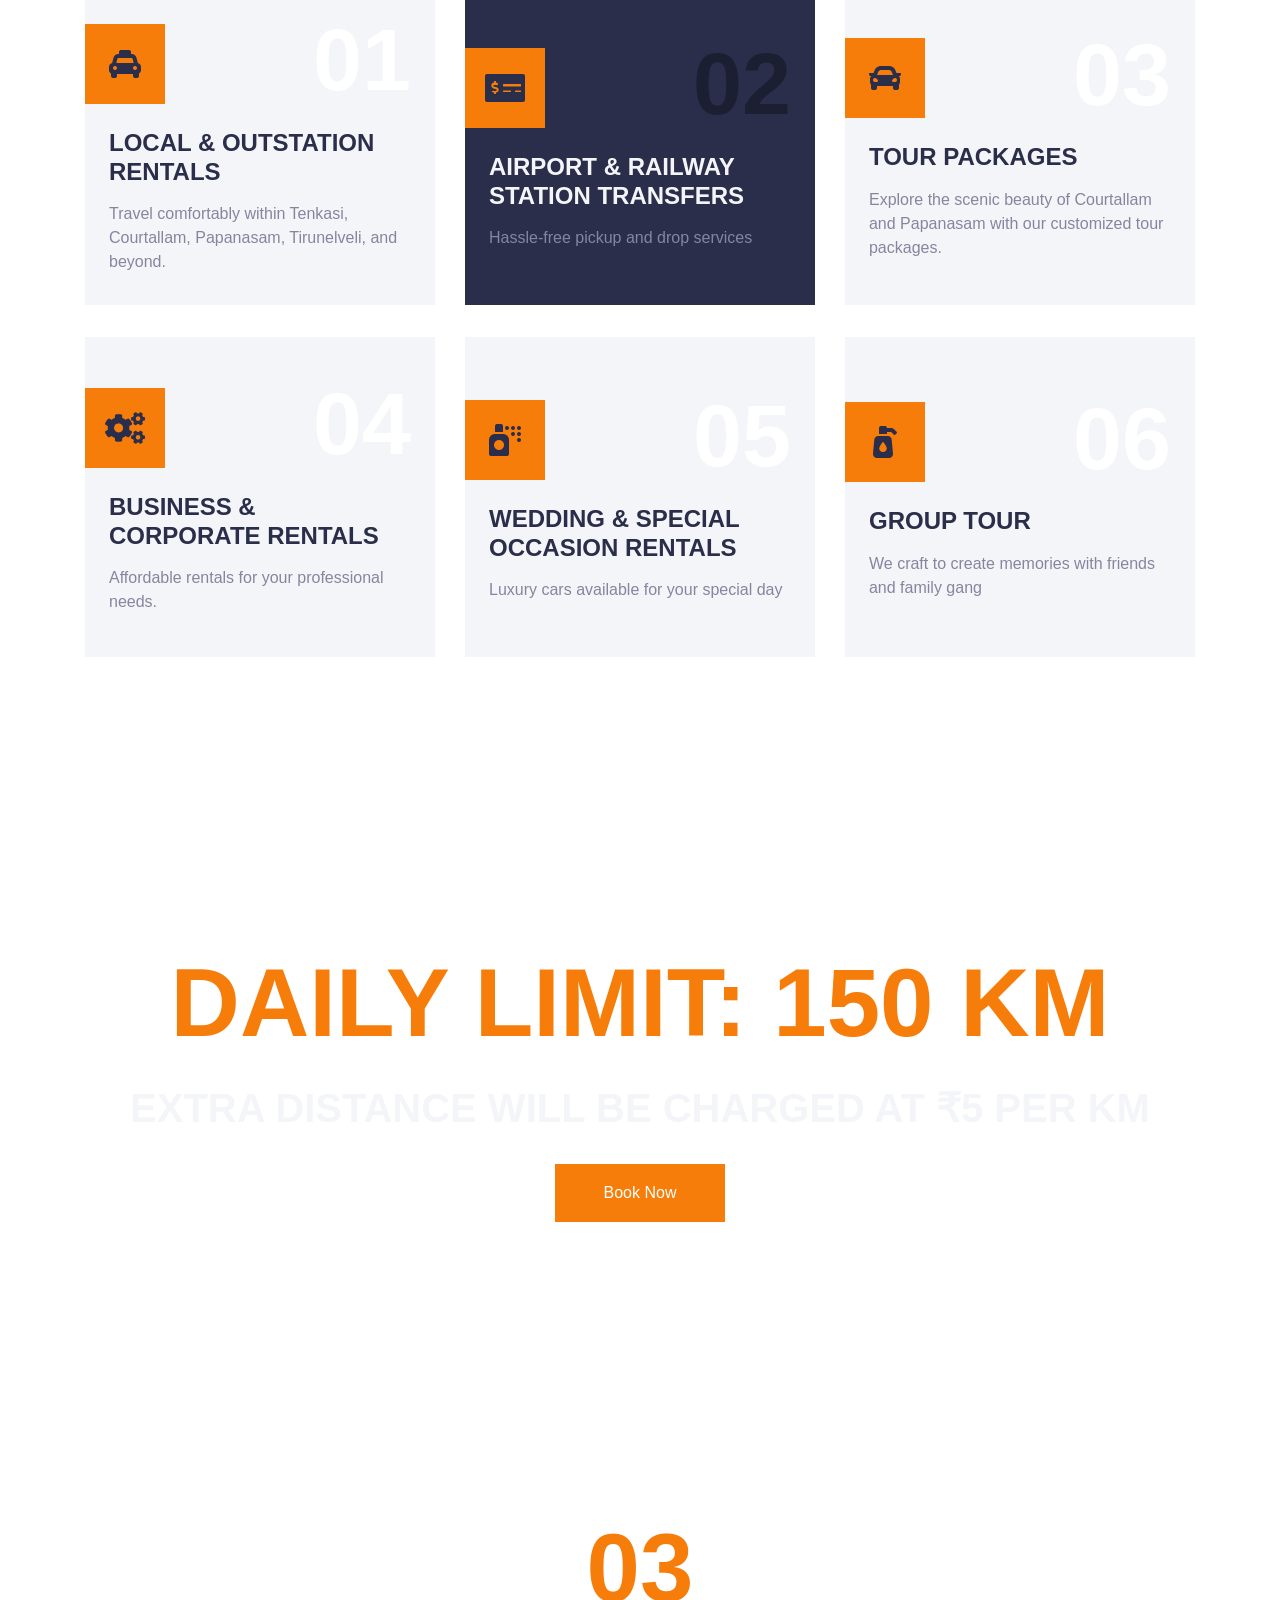
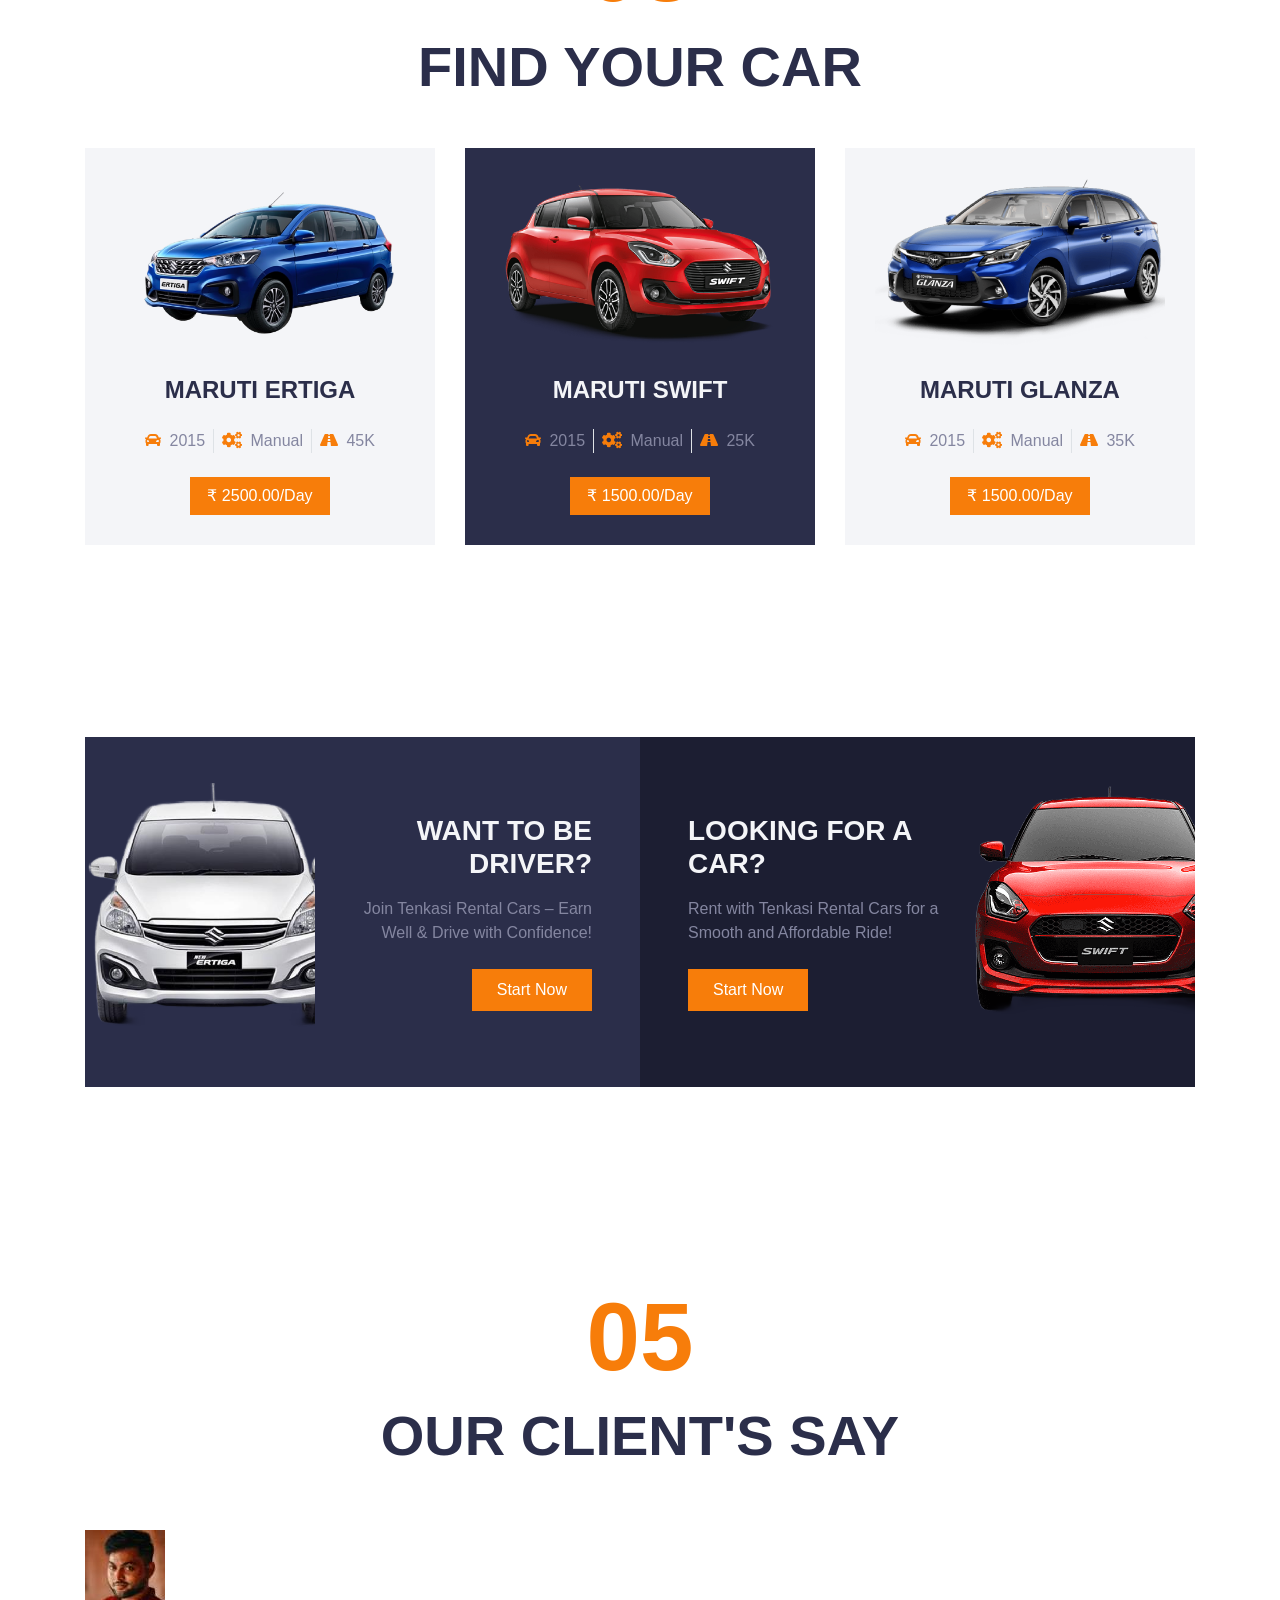
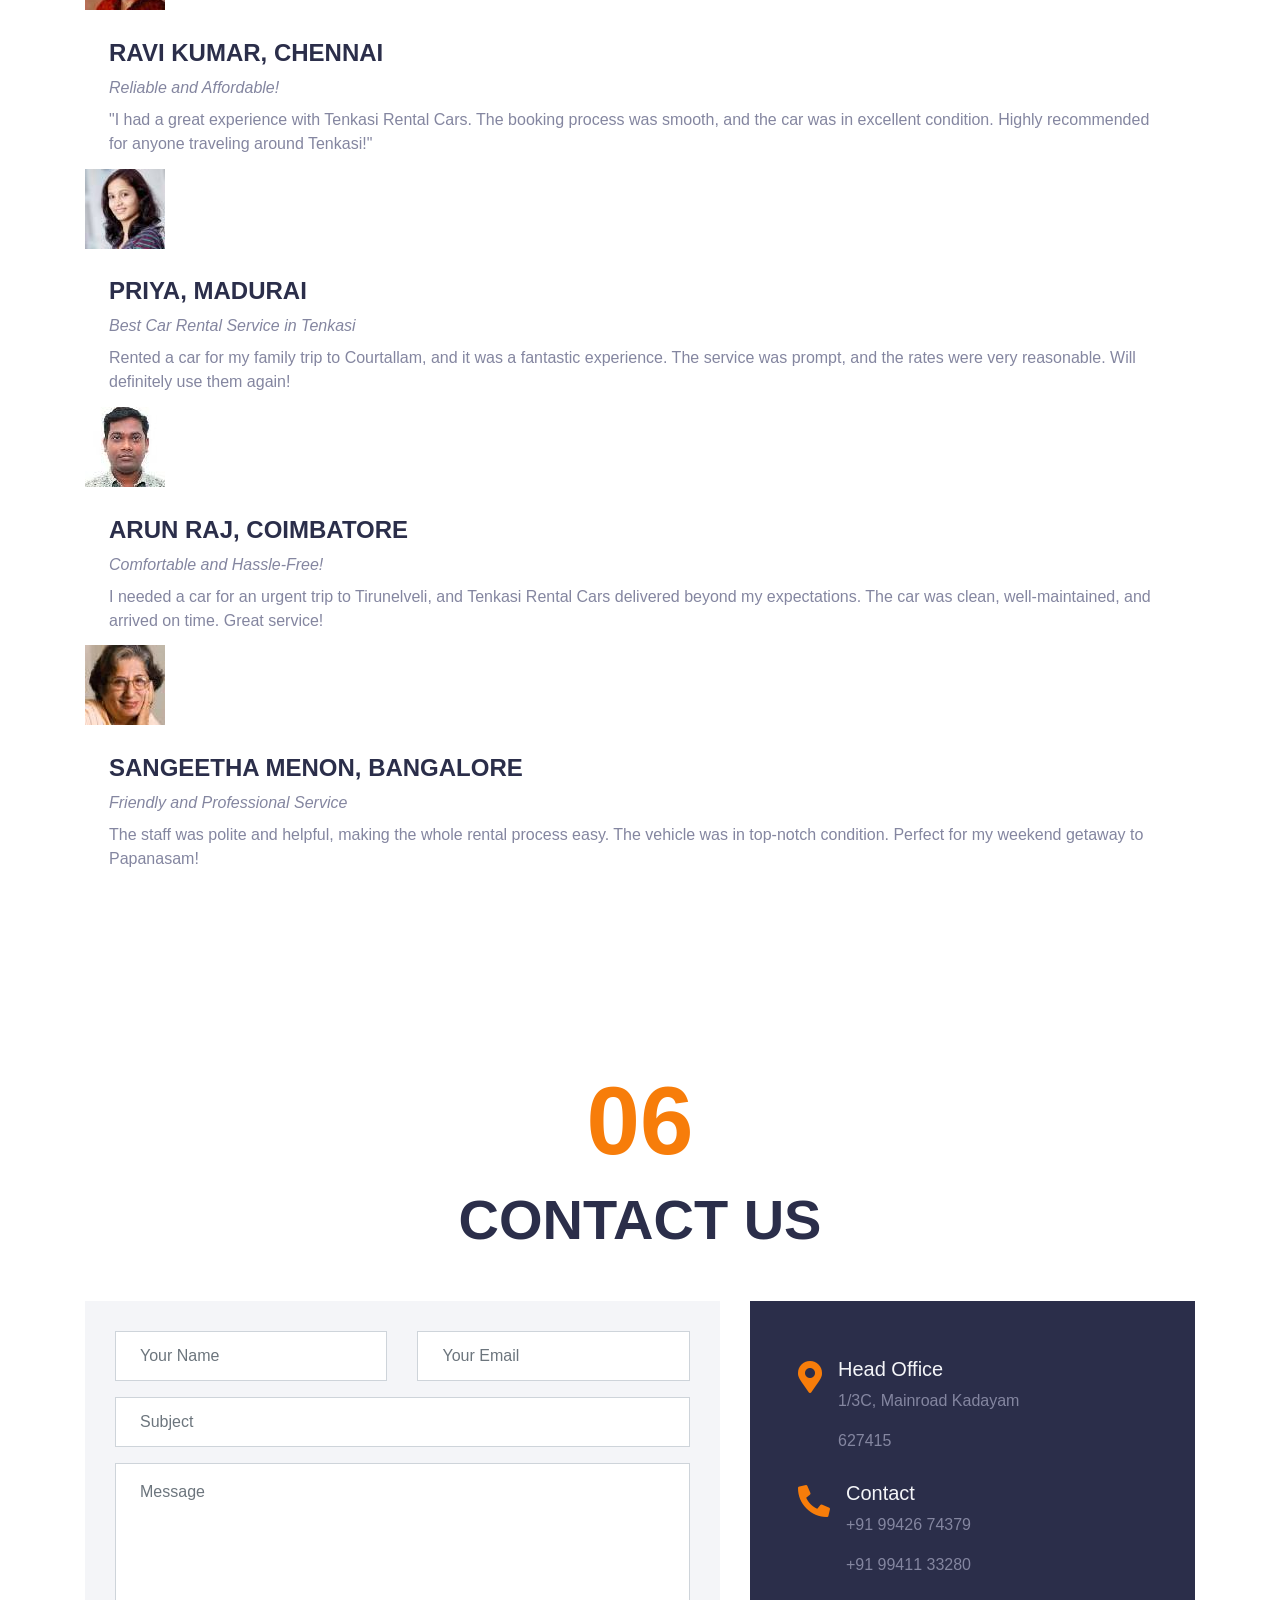
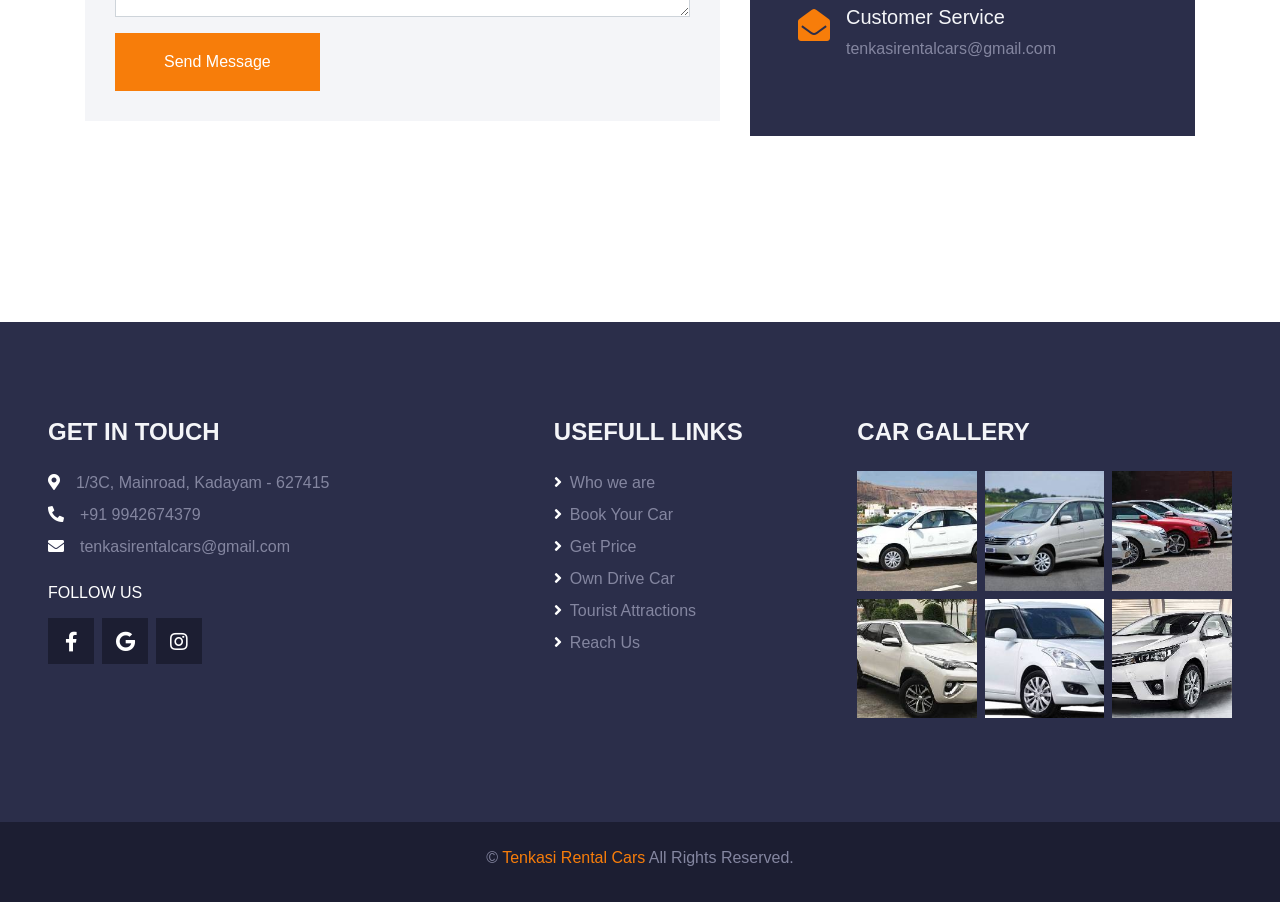
==== commit 7fa2b943: "Update KM Range" ====
--- a/index.html
+++ b/index.html
@@ -293,9 +293,9 @@
         <div class="container py-5">
             <div class="bg-banner py-5 px-4 text-center">
                 <div class="py-5">
-                    <h1 class="display-1 text-uppercase text-primary mb-4">10% OFF</h1>
-                    <h1 class="text-uppercase text-light mb-4">Special Offer For Summer</h1>
-                    <p class="mb-4">Only for Sunday from 1st Apr to 30th May 2025</p>
+                    <h1 class="display-1 text-uppercase text-primary mb-4">Daily Limit: 150 km</h1>
+                    <h1 class="text-uppercase text-light mb-4">Extra distance will be charged at ₹5 per km</h1>
+                    <!-- <p class="mb-4">Only for Sunday from 1st Apr to 30th May 2025</p> -->
                     <a class="btn btn-primary mt-2 py-3 px-5" href="booking.html">Book Now</a>
                 </div>
             </div>
--- a/css/style.css
+++ b/css/style.css
@@ -0,0 +1,314 @@
+:root {
+    --primary: #F77D0A;
+    --secondary: #2B2E4A;
+    --light: #F4F5F8;
+    --dark: #1C1E32;
+}
+
+h1,
+h2,
+.font-weight-bold {
+    font-weight: 700 !important;
+}
+
+h3,
+h4,
+.font-weight-semi-bold {
+    font-weight: 600 !important;
+}
+
+h5,
+h6,
+.font-weight-medium {
+    font-weight: 500 !important;
+}
+
+.btn-square {
+    width: 36px;
+    height: 36px;
+}
+
+.btn-sm-square {
+    width: 28px;
+    height: 28px;
+}
+
+.btn-lg-square {
+    width: 46px;
+    height: 46px;
+}
+
+.btn-square,
+.btn-sm-square,
+.btn-lg-square {
+    padding-left: 0;
+    padding-right: 0;
+    text-align: center;
+}
+
+.back-to-top {
+    position: fixed;
+    display: none;
+    right: 30px;
+    bottom: 30px;
+    z-index: 99;
+}
+
+.nav-bar::before {
+    position: absolute;
+    content: "";
+    width: 100%;
+    height: 50%;
+    top: 0;
+    left: 0;
+    background: var(--dark);
+}
+
+.nav-bar::after {
+    position: absolute;
+    content: "";
+    width: 100%;
+    height: 50%;
+    bottom: 0;
+    left: 0;
+    background: #ffffff;
+}
+
+.navbar-dark .navbar-nav .nav-link {
+    padding: 30px 15px;
+    font-size: 16px;
+    font-weight: 500;
+    letter-spacing: 1px;
+    text-transform: uppercase;
+    color: var(--light);
+    outline: none;
+}
+
+.navbar-dark .navbar-nav .nav-link:hover,
+.navbar-dark .navbar-nav .nav-link.active {
+    color: var(--primary);
+}
+
+@media (max-width: 991.98px) {
+    .navbar-dark .navbar-nav .nav-link  {
+        padding: 10px 15px;
+    }
+}
+
+.carousel-caption {
+    top: 0;
+    left: 0;
+    right: 0;
+    bottom: 0;
+    background: rgba(28, 30, 50, .7);
+    z-index: 1;
+}
+
+@media (max-width: 576px) {
+    .carousel-caption h4 {
+        font-size: 18px;
+        font-weight: 500 !important;
+    }
+
+    .carousel-caption h1 {
+        font-size: 30px;
+        font-weight: 600 !important;
+    }
+}
+
+.page-header {
+    height: 400px;
+    margin-bottom: 90px;
+    display: flex;
+    flex-direction: column;
+    align-items: center;
+    justify-content: center;
+    background: linear-gradient(rgba(28, 30, 50, .9), rgba(28, 30, 50, .9)), url(../img/bg-banner.jpg);
+    background-attachment: fixed;
+}
+
+@media (max-width: 991.98px) {
+    .page-header {
+        height: 300px;
+    }
+}
+
+.service-item {
+    height: 320px;
+    background: var(--light);
+    transition: .5s;
+}
+
+.service-item:hover,
+.service-item.active {
+    background: var(--secondary);
+}
+
+.service-item h1,
+.service-item h4 {
+    transition: .5s;
+}
+
+.service-item:hover h1,
+.service-item.active h1 {
+    color: var(--dark) !important;
+}
+
+.service-item:hover h4,
+.service-item.active h4 {
+    color: var(--light);
+}
+
+.rent-item {
+    padding: 30px;
+    text-align: center;
+    background: var(--light);
+    transition: .5s;
+}
+
+.rent-item:hover,
+.rent-item.active {
+    background: var(--secondary);
+}
+
+.rent-item h4 {
+    transition: .5s;
+}
+
+.rent-item:hover h4,
+.rent-item.active h4 {
+    color: var(--light);
+}
+
+.team-item {
+    padding: 30px 30px 0 30px;
+    text-align: center;
+    background: var(--light);
+    transition: .5s;
+}
+
+.team-item:hover,
+.owl-item.center .team-item {
+    background: var(--secondary);
+}
+
+.team-item h4 {
+    transition: .5s;
+}
+
+.owl-item.center .team-item h4,
+.owl-item.center .rent-item h4 {
+    color: var(--light);
+}
+
+.team-item .team-social {
+    top: 0;
+    left: 0;
+    opacity: 0;
+    transition: .5s;
+    background: var(--light);
+}
+
+.owl-item.center .team-item .team-social,
+.owl-item.center .rent-item {
+    background: var(--secondary);
+}
+
+.team-item:hover .team-social {
+    opacity: 1;
+    background: var(--secondary);
+}
+
+.team-carousel .owl-nav,
+.related-carousel .owl-nav {
+    position: absolute;
+    width: 100%;
+    height: 60px;
+    top: calc(50% - 30px);
+    left: 0;
+    display: flex;
+    justify-content: space-between;
+    z-index: 1;
+}
+
+.team-carousel .owl-nav .owl-prev,
+.team-carousel .owl-nav .owl-next,
+.related-carousel .owl-nav .owl-prev,
+.related-carousel .owl-nav .owl-next {
+    position: relative;
+    width: 60px;
+    height: 60px;
+    display: flex;
+    align-items: center;
+    justify-content: center;
+    color: #FFFFFF;
+    background: var(--primary);
+    font-size: 22px;
+    transition: .5s;
+}
+
+.team-carousel .owl-nav .owl-prev:hover,
+.team-carousel .owl-nav .owl-next:hover,
+.related-carousel .owl-nav .owl-prev:hover,
+.related-carousel .owl-nav .owl-next:hover {
+    background: var(--secondary);
+}
+
+.vendor-carousel .owl-dots,
+.testimonial-carousel .owl-dots {
+    margin-top: 30px;
+    display: flex;
+    align-items: center;
+    justify-content: center;
+}
+
+.vendor-carousel .owl-dot,
+.testimonial-carousel .owl-dot {
+    position: relative;
+    display: inline-block;
+    margin: 0 5px;
+    width: 20px;
+    height: 20px;
+    background: var(--secondary);
+    transition: .5s;
+}
+
+.vendor-carousel .owl-dot.active,
+.testimonial-carousel .owl-dot.active {
+    width: 40px;
+    height: 40px;
+    background: var(--primary);
+}
+
+.testimonial-carousel .owl-item img {
+    width: 80px;
+    height: 80px;
+}
+
+.testimonial-carousel .owl-item .testimonial-item {
+    height: 350px;
+    transition: .5s;
+    background: var(--light);
+}
+
+.testimonial-carousel .owl-item.center .testimonial-item {
+    background: var(--secondary);
+}
+
+.testimonial-carousel .owl-item .testimonial-item h1,
+.testimonial-carousel .owl-item .testimonial-item h4 {
+    transition: .5s;
+}
+
+.testimonial-carousel .owl-item.center .testimonial-item h1 {
+    color: var(--dark) !important;
+}
+
+.testimonial-carousel .owl-item.center .testimonial-item h4 {
+    color: var(--light);
+}
+
+.bg-banner {
+    background: linear-gradient(rgba(28, 30, 50, .9), rgba(28, 30, 50, .9)), url(../img/bg-banner.jpg);
+    background-attachment: fixed;
+}
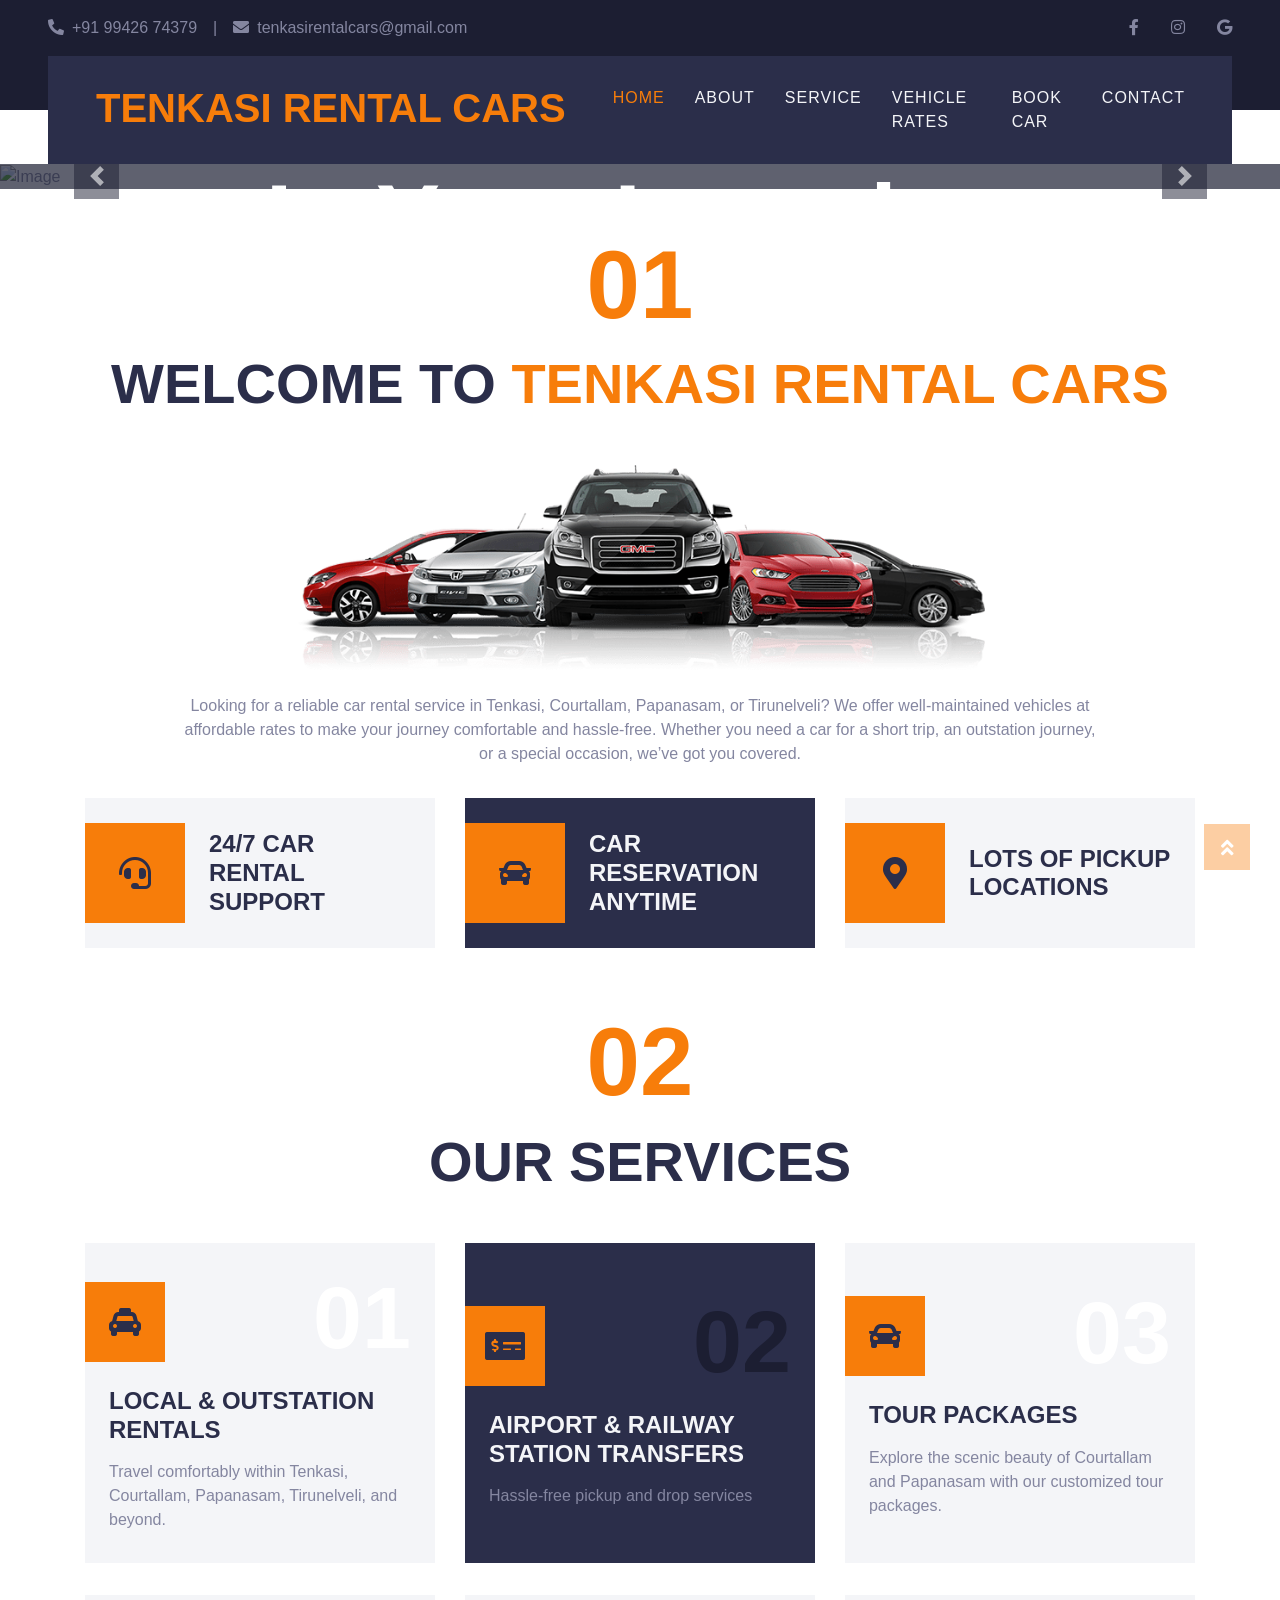
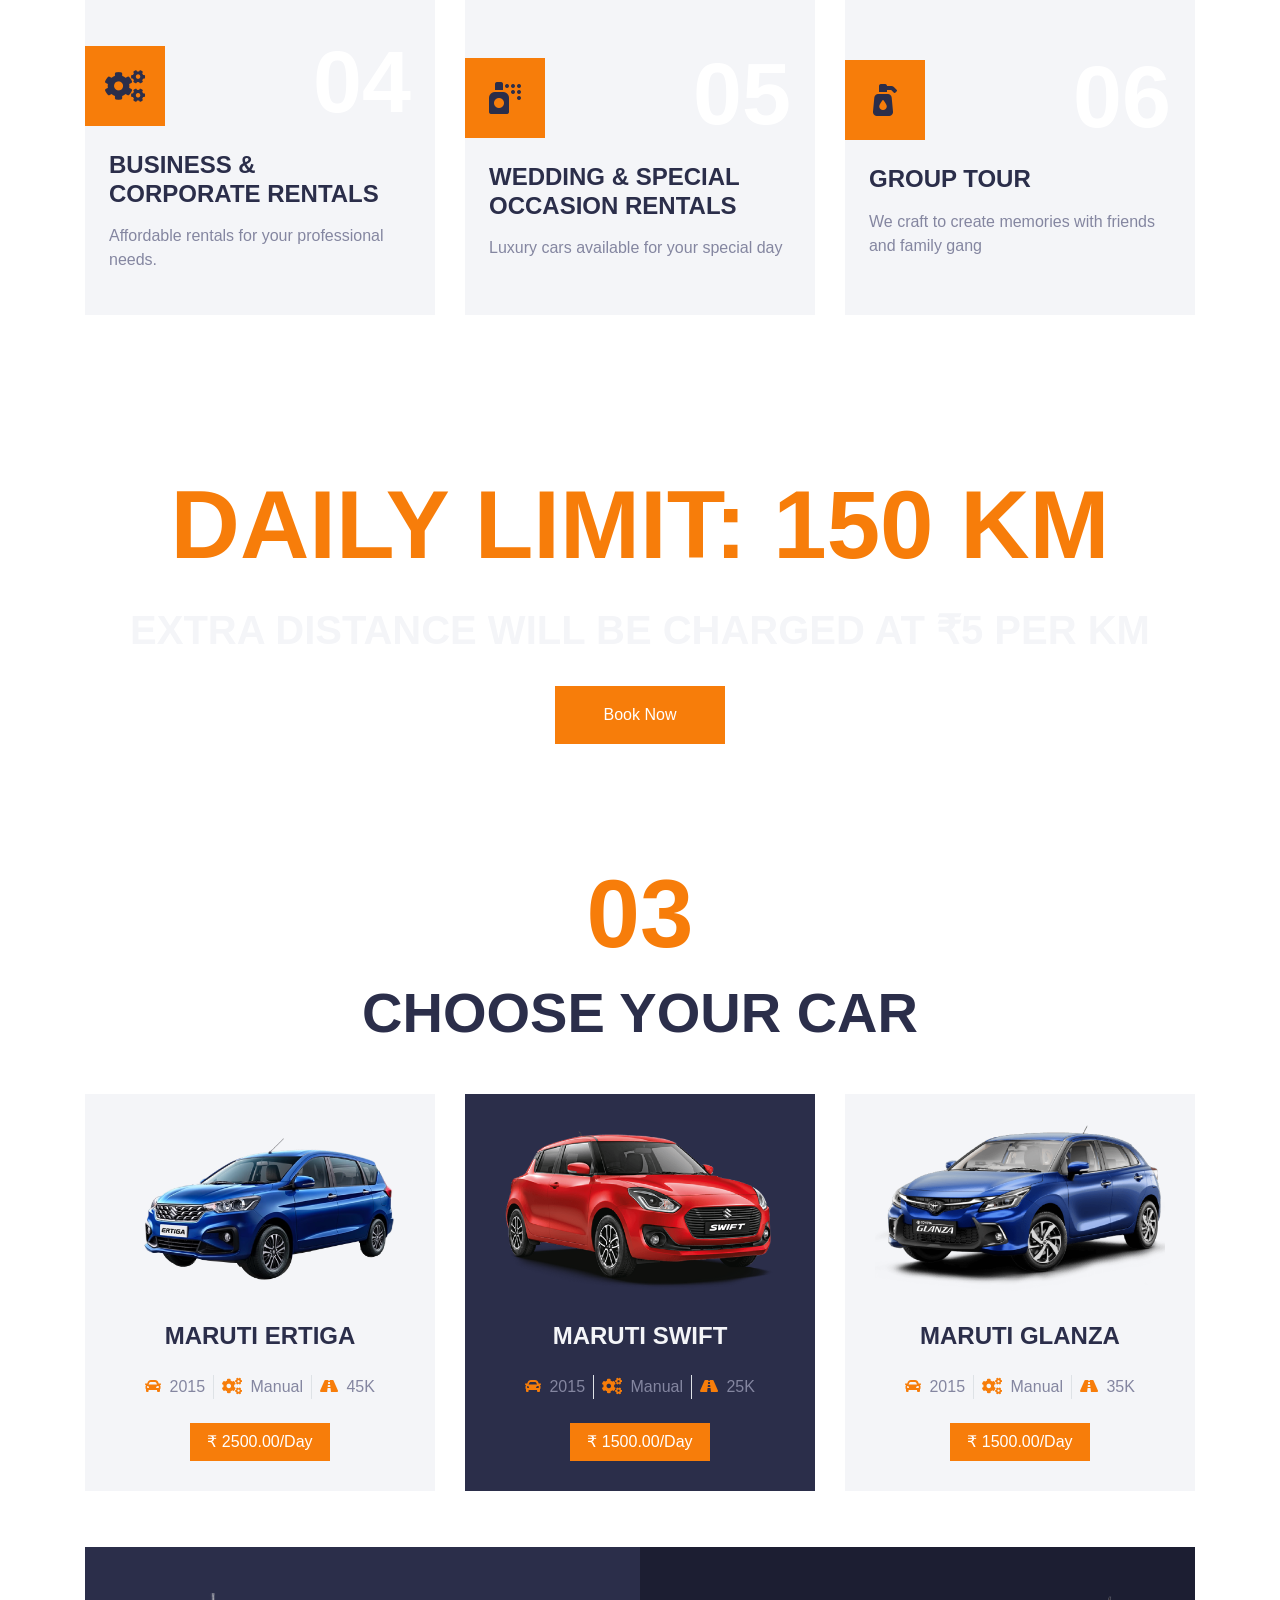
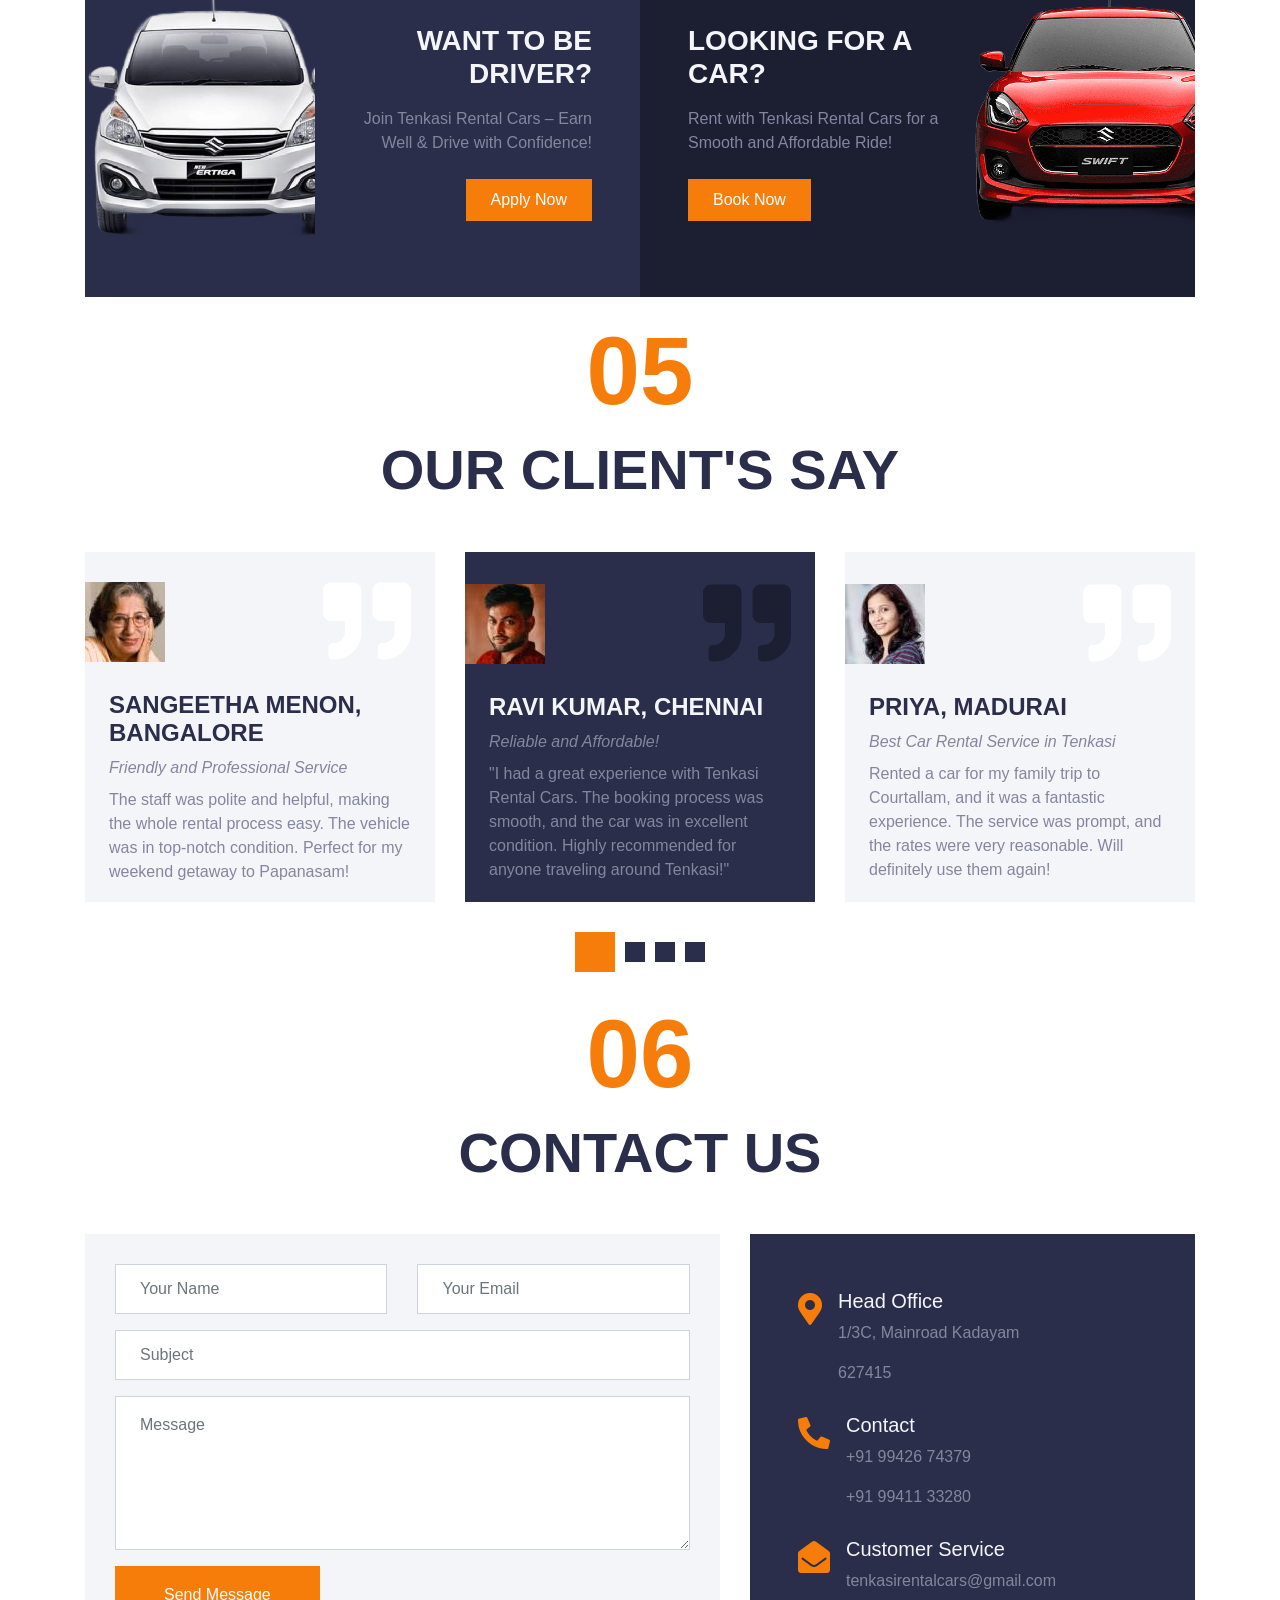
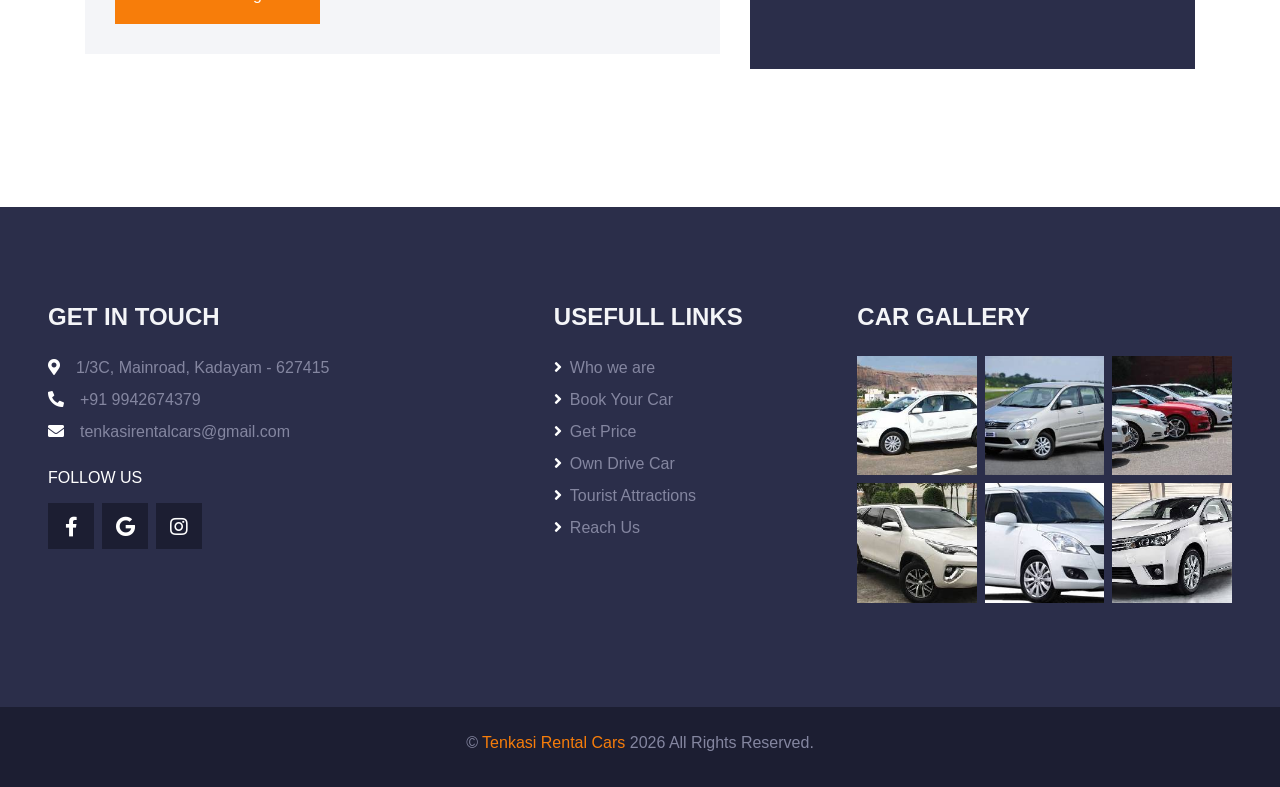
==== commit cb908b01: "updated form and content" ====
--- a/index.html
+++ b/index.html
@@ -3,10 +3,25 @@
 
 <head>
     <meta charset="utf-8">
-    <title>TENAKSI RENTAL CARS - CAR RENTAL</title>
-    <meta content="width=device-width, initial-scale=1.0" name="viewport">
-    <meta content="car rental, Tenkasi, tenkasirentalcars, Courtallam rental cars" name="keywords">
-    <meta content="At Tenkasi Rental Cars, we are committed to providing high-quality car rental services with a focus on comfort, safety, and affordability" name="description">
+    <title>TENKASI RENTAL CARS - CAR RENTAL</title>
+    <meta name="viewport" content="width=device-width, initial-scale=1.0">
+
+    <meta name="keywords" content="Tenkasi car rental, Car rental in Tenkasi, Self drive cars in Tenkasi, Self drive car rental Tenkasi, Budget car rental Tenkasi, Cheap car rental Tenkasi, Car hire Tenkasi, Tenkasi Rental Cars, Courtallam car rental, Courtallam rental cars, Self drive cars Courtallam, Car rental near Courtallam, Rental cars in Courtallam, Car rental Tirunelveli, Self drive cars Tirunelveli, Airport pickup Tenkasi, Tourist car rental Tenkasi, Weekend car rental Tenkasi, Monthly car rental Tenkasi, SUV rental Tenkasi, Hatchback rental Tenkasi, Sedan rental Tenkasi, Family car rental Tenkasi, Outstation car rental Tenkasi, Local car rental Tenkasi, Affordable car rental Tenkasi">
+
+    <meta name="description" content="Book affordable self-drive and rental cars in Tenkasi and Courtallam. Choose from hatchbacks, sedans, and SUVs for local trips, outstation travel, weekend getaways, and business travel. Safe, reliable, and budget-friendly car rentals from Tenkasi Rental Cars.">
+    <meta name="author" content="Tenkasi Rental Cars">
+    <meta name="robots" content="index, follow">
+    <meta name="language" content="English">
+
+    <meta property="og:title" content="Tenkasi Rental Cars | Self Drive Car Rental in Tenkasi & Courtallam">
+    <meta property="og:description" content="Affordable self-drive and rental cars in Tenkasi and Courtallam. Book hatchbacks, sedans, and SUVs at the best prices.">
+    <meta property="og:type" content="website">
+    <meta property="og:url" content="https://tenkasirentalcars.com/">
+    <meta property="og:image" content="https://tenkasirentalcars.com/img/og-image.jpg">
+
+    <meta name="twitter:card" content="summary_large_image">
+    <meta name="twitter:title" content="Tenkasi Rental Cars">
+    <meta name="twitter:description" content="Affordable self-drive car rentals in Tenkasi & Courtallam.">
 
     <!-- Favicon -->
     <link href="img/favicon.ico" rel="icon">
@@ -31,24 +46,24 @@
 
 <body>
     <!-- Topbar Start -->
-    <div class="container-fluid bg-dark py-3 px-lg-5 d-none d-lg-block">
-        <div class="row">
-            <div class="col-md-6 text-center text-lg-left mb-2 mb-lg-0">
+    <div class="container-fluid bg-dark py-2 py-lg-3 px-3 px-lg-5 d-block">
+        <div class="row align-items-center">
+            <div class="col-6 text-left mb-0">
+                <div class="d-inline-flex align-items-center flex-wrap">
+                    <a class="text-body pr-2 pr-lg-3" href="tel:9942674379"><i class="fa fa-phone-alt mr-1 mr-lg-2"></i><span class="d-none d-sm-inline">+91 </span>99426 74379</a>
+                    <span class="text-body d-none d-md-inline">|</span>
+                    <a class="text-body px-2 px-lg-3 d-none d-md-inline" href="mailto:tenkasirentalcars@gmail.com"><i class="fa fa-envelope mr-2"></i>tenkasirentalcars@gmail.com</a>
+                </div>
+            </div>
+            <div class="col-6 text-right">
                 <div class="d-inline-flex align-items-center">
-                    <a class="text-body pr-3" href="tel:9942674379"><i class="fa fa-phone-alt mr-2"></i>+91 99426 74379</a>
-                    <span class="text-body">|</span>
-                    <a class="text-body px-3" href="mailto:tenkasirentalcars@gmail.com"><i class="fa fa-envelope mr-2"></i>tenkasirentalcars@gmail.com</a>
-                </div>
-            </div>
-            <div class="col-md-6 text-center text-lg-right">
-                <div class="d-inline-flex align-items-center">
-                    <a target="_blank" class="text-body px-3" href="https://www.facebook.com/profile.php?id=61573047955905">
+                    <a target="_blank" class="text-body px-2 px-lg-3" href="https://www.facebook.com/profile.php?id=61573047955905">
                         <i class="fab fa-facebook-f"></i>
                     </a>
-                    <a target="_blank" class="text-body px-3" href="https://www.instagram.com/tenkasirentalcars/">
+                    <a target="_blank" class="text-body px-2 px-lg-3" href="https://www.instagram.com/tenkasirentalcars/">
                         <i class="fab fa-instagram"></i>
                     </a>
-                    <a class="text-body pl-3" href="">
+                    <a class="text-body pl-2 pl-lg-3" href="">
                         <i class="fab fa-google"></i>
                     </a>
                 </div>
@@ -73,6 +88,7 @@
                         <a href="index.html" class="nav-item nav-link active">Home</a>
                         <a href="about.html" class="nav-item nav-link">About</a>
                         <a href="service.html" class="nav-item nav-link">Service</a>
+                        <a href="vehicle_rates.html" class="nav-item nav-link">Vehicle Rates</a>
                         <a href="booking.html" class="nav-item nav-link">Book Car</a>
                         <a href="contact.html" class="nav-item nav-link">Contact</a>
                     </div>
@@ -80,50 +96,11 @@
             </nav>
         </div>
     </div>
-    <!-- Navbar End -->
-
-
-    <!-- Search Start -->
-    <div class="container-fluid bg-white pt-3 px-lg-5">
-        <form name="searchForm">
-        <div class="row mx-n2">
-            <div class="col-xl-2 col-lg-4 col-md-6 px-2">
-                <input type="text" class="form-control p-4 mb-3" required="required" />
-            </div>
-            <div class="col-xl-2 col-lg-4 col-md-6 px-2">
-                <input type="text" class="form-control p-4 mb-3" required="required" />
-            </div>
-            <div class="col-xl-2 col-lg-4 col-md-6 px-2">
-                <div class="date mb-3" id="date" data-target-input="nearest">
-                    <input type="text" class="form-control p-4 datetimepicker-input" placeholder="Pickup Date"
-                        data-target="#date" data-toggle="datetimepicker" required="required" />
-                </div>
-            </div>
-            <div class="col-xl-2 col-lg-4 col-md-6 px-2">
-                <div class="time mb-3" id="time" data-target-input="nearest">
-                    <input type="text" class="form-control p-4 datetimepicker-input" placeholder="Pickup Time"
-                        data-target="#time" data-toggle="datetimepicker" required="required" />
-                </div>
-            </div>
-            <div class="col-xl-2 col-lg-4 col-md-6 px-2">
-                <select class="custom-select px-4 mb-3" style="height: 50px;" required>
-                    <option value="" selected disabled>Select A Car</option>
-                    <option value="1">Suv</option>
-                    <option value="2">Hatchback</option>
-                    <option value="3">Sedan</option>
-                </select>
-            </div>
-            <div class="col-xl-2 col-lg-4 col-md-6 px-2">
-                <button class="btn btn-primary search-btn btn-block mb-3" type="submit" style="height: 50px;">Search</button>
-            </div>
-        </div>
-    </form>
-    </div>
-    <!-- Search End -->
+    <!-- Navbar End -->   
 
 
     <!-- Carousel Start -->
-    <div class="container-fluid p-0" style="margin-bottom: 90px;">
+    <div class="container-fluid p-0" style="margin-bottom: 30px;">
         <div id="header-carousel" class="carousel slide" data-ride="carousel">
             <div class="carousel-inner">
                 <div class="carousel-item active">
@@ -132,7 +109,7 @@
                         <div class="p-3" style="max-width: 900px;">
                             <h4 class="text-white text-uppercase mb-md-3">Rent A Car</h4>
                             <h1 class="display-1 text-white mb-md-4">Best Rental Cars In Your Location</h1>
-                            <a href="" class="btn btn-primary py-md-3 px-md-5 mt-2">Reserve Now</a>
+                            <a href="booking.html" class="btn btn-primary py-md-3 px-md-5 mt-2">Reserve Now</a>
                         </div>
                     </div>
                 </div>
@@ -142,7 +119,7 @@
                         <div class="p-3" style="max-width: 900px;">
                             <h4 class="text-white text-uppercase mb-md-3">Rent A Car</h4>
                             <h1 class="display-1 text-white mb-md-4">Quality Cars with Unlimited Miles</h1>
-                            <a href="" class="btn btn-primary py-md-3 px-md-5 mt-2">Reserve Now</a>
+                            <a href="booking.html" class="btn btn-primary py-md-3 px-md-5 mt-2">Reserve Now</a>
                         </div>
                     </div>
                 </div>
@@ -163,8 +140,8 @@
 
 
     <!-- About Start -->
-    <div class="container-fluid py-5">
-        <div class="container pt-5 pb-3">
+    <div class="container-fluid">
+        <div class="container pt-2 pb-3">
             <h1 class="display-1 text-primary text-center">01</h1>
             <h1 class="display-4 text-uppercase text-center mb-5">Welcome To <span class="text-primary">Tenkasi Rental Cars</span></h1>
             <div class="row justify-content-center">
@@ -205,8 +182,8 @@
     
 
     <!-- Services Start -->
-    <div class="container-fluid py-5">
-        <div class="container pt-5 pb-3">
+    <div class="container-fluid">
+        <div class="container pt-2 pb-3">
             <h1 class="display-1 text-primary text-center">02</h1>
             <h1 class="display-4 text-uppercase text-center mb-5">Our Services</h1>
             <div class="row">
@@ -289,8 +266,8 @@
 
 
     <!-- Banner Start -->
-    <div class="container-fluid py-5">
-        <div class="container py-5">
+    <div class="container-fluid">
+        <div class="container py-2">
             <div class="bg-banner py-5 px-4 text-center">
                 <div class="py-5">
                     <h1 class="display-1 text-uppercase text-primary mb-4">Daily Limit: 150 km</h1>
@@ -305,10 +282,10 @@
 
 
     <!-- Rent A Car Start -->
-    <div class="container-fluid py-5">
-        <div class="container pt-5 pb-3">
+    <div class="container-fluid">
+        <div class="container pt-2 pb-3">
             <h1 class="display-1 text-primary text-center">03</h1>
-            <h1 class="display-4 text-uppercase text-center mb-5">Find Your Car</h1>
+            <h1 class="display-4 text-uppercase text-center mb-5">Choose Your Car</h1>
             <div class="row">
                 <div class="col-lg-4 col-md-6 mb-2">
                     <div class="rent-item mb-4">
@@ -379,69 +356,9 @@
     <!-- Rent A Car End -->
 
 
-    <!-- Team Start -->
-    <!-- <div class="container-fluid py-5">
-        <div class="container py-5">
-            <h1 class="display-1 text-primary text-center">04</h1>
-            <h1 class="display-4 text-uppercase text-center mb-5">Meet Our Team</h1>
-            <div class="owl-carousel team-carousel position-relative" style="padding: 0 30px;">
-                <div class="team-item">
-                    <img class="img-fluid w-100" src="img/team-1.jpg" alt="">
-                    <div class="position-relative py-4">
-                        <h4 class="text-uppercase">Full Name</h4>
-                        <p class="m-0">Designation</p>
-                        <div class="team-social position-absolute w-100 h-100 d-flex align-items-center justify-content-center">
-                            <a class="btn btn-lg btn-primary btn-lg-square mx-1" href="#"><i class="fab fa-twitter"></i></a>
-                            <a class="btn btn-lg btn-primary btn-lg-square mx-1" href="#"><i class="fab fa-facebook-f"></i></a>
-                            <a class="btn btn-lg btn-primary btn-lg-square mx-1" href="#"><i class="fab fa-linkedin-in"></i></a>
-                        </div>
-                    </div>
-                </div>
-                <div class="team-item">
-                    <img class="img-fluid w-100" src="img/team-2.jpg" alt="">
-                    <div class="position-relative py-4">
-                        <h4 class="text-uppercase">Full Name</h4>
-                        <p class="m-0">Designation</p>
-                        <div class="team-social position-absolute w-100 h-100 d-flex align-items-center justify-content-center">
-                            <a class="btn btn-lg btn-primary btn-lg-square mx-1" href="#"><i class="fab fa-twitter"></i></a>
-                            <a class="btn btn-lg btn-primary btn-lg-square mx-1" href="#"><i class="fab fa-facebook-f"></i></a>
-                            <a class="btn btn-lg btn-primary btn-lg-square mx-1" href="#"><i class="fab fa-linkedin-in"></i></a>
-                        </div>
-                    </div>
-                </div>
-                <div class="team-item">
-                    <img class="img-fluid w-100" src="img/team-3.jpg" alt="">
-                    <div class="position-relative py-4">
-                        <h4 class="text-uppercase">Full Name</h4>
-                        <p class="m-0">Designation</p>
-                        <div class="team-social position-absolute w-100 h-100 d-flex align-items-center justify-content-center">
-                            <a class="btn btn-lg btn-primary btn-lg-square mx-1" href="#"><i class="fab fa-twitter"></i></a>
-                            <a class="btn btn-lg btn-primary btn-lg-square mx-1" href="#"><i class="fab fa-facebook-f"></i></a>
-                            <a class="btn btn-lg btn-primary btn-lg-square mx-1" href="#"><i class="fab fa-linkedin-in"></i></a>
-                        </div>
-                    </div>
-                </div>
-                <div class="team-item">
-                    <img class="img-fluid w-100" src="img/team-4.jpg" alt="">
-                    <div class="position-relative py-4">
-                        <h4 class="text-uppercase">Full Name</h4>
-                        <p class="m-0">Designation</p>
-                        <div class="team-social position-absolute w-100 h-100 d-flex align-items-center justify-content-center">
-                            <a class="btn btn-lg btn-primary btn-lg-square mx-1" href="#"><i class="fab fa-twitter"></i></a>
-                            <a class="btn btn-lg btn-primary btn-lg-square mx-1" href="#"><i class="fab fa-facebook-f"></i></a>
-                            <a class="btn btn-lg btn-primary btn-lg-square mx-1" href="#"><i class="fab fa-linkedin-in"></i></a>
-                        </div>
-                    </div>
-                </div>
-            </div>
-        </div>
-    </div> -->
-    <!-- Team End -->
-
-
     <!-- Banner Start -->
-    <div class="container-fluid py-5">
-        <div class="container py-5">
+    <div class="container-fluid">
+        <div class="container py-2">
             <div class="row mx-0">
                 <div class="col-lg-6 px-0">
                     <div class="px-5 bg-secondary d-flex align-items-center justify-content-between" style="height: 350px;">
@@ -449,7 +366,7 @@
                         <div class="text-right">
                             <h3 class="text-uppercase text-light mb-3">Want to be driver?</h3>
                             <p class="mb-4">Join Tenkasi Rental Cars – Earn Well & Drive with Confidence!</p>
-                            <a class="btn btn-primary py-2 px-4" href="contact.html">Start Now</a>
+                            <a class="btn btn-primary py-2 px-4" href="contact.html">Apply Now</a>
                         </div>
                     </div>
                 </div>
@@ -458,7 +375,7 @@
                         <div class="text-left">
                             <h3 class="text-uppercase text-light mb-3">Looking for a car?</h3>
                             <p class="mb-4">Rent with Tenkasi Rental Cars for a Smooth and Affordable Ride!</p>
-                            <a class="btn btn-primary py-2 px-4" href="booking.html">Start Now</a>
+                            <a class="btn btn-primary py-2 px-4" href="booking.html">Book Now</a>
                         </div>
                         <img class="img-fluid flex-shrink-0 mr-n5 w-50 ml-4" src="img/banner-right.png" alt="">
                     </div>
@@ -470,8 +387,8 @@
 
 
     <!-- Testimonial Start -->
-    <div class="container-fluid py-5">
-        <div class="container py-5">
+    <div class="container-fluid">
+        <div class="container py-2">
             <h1 class="display-1 text-primary text-center">05</h1>
             <h1 class="display-4 text-uppercase text-center mb-5">Our Client's Say</h1>
             <div class="owl-carousel testimonial-carousel">
@@ -518,8 +435,8 @@
 
 
     <!-- Contact Start -->
-    <div class="container-fluid py-5">
-        <div class="container pt-5 pb-3">
+    <div class="container-fluid">
+        <div class="container pt-3 pb-3">
             <h1 class="display-1 text-primary text-center">06</h1>
             <h1 class="display-4 text-uppercase text-center mb-5">Contact Us</h1>
             <div class="row">
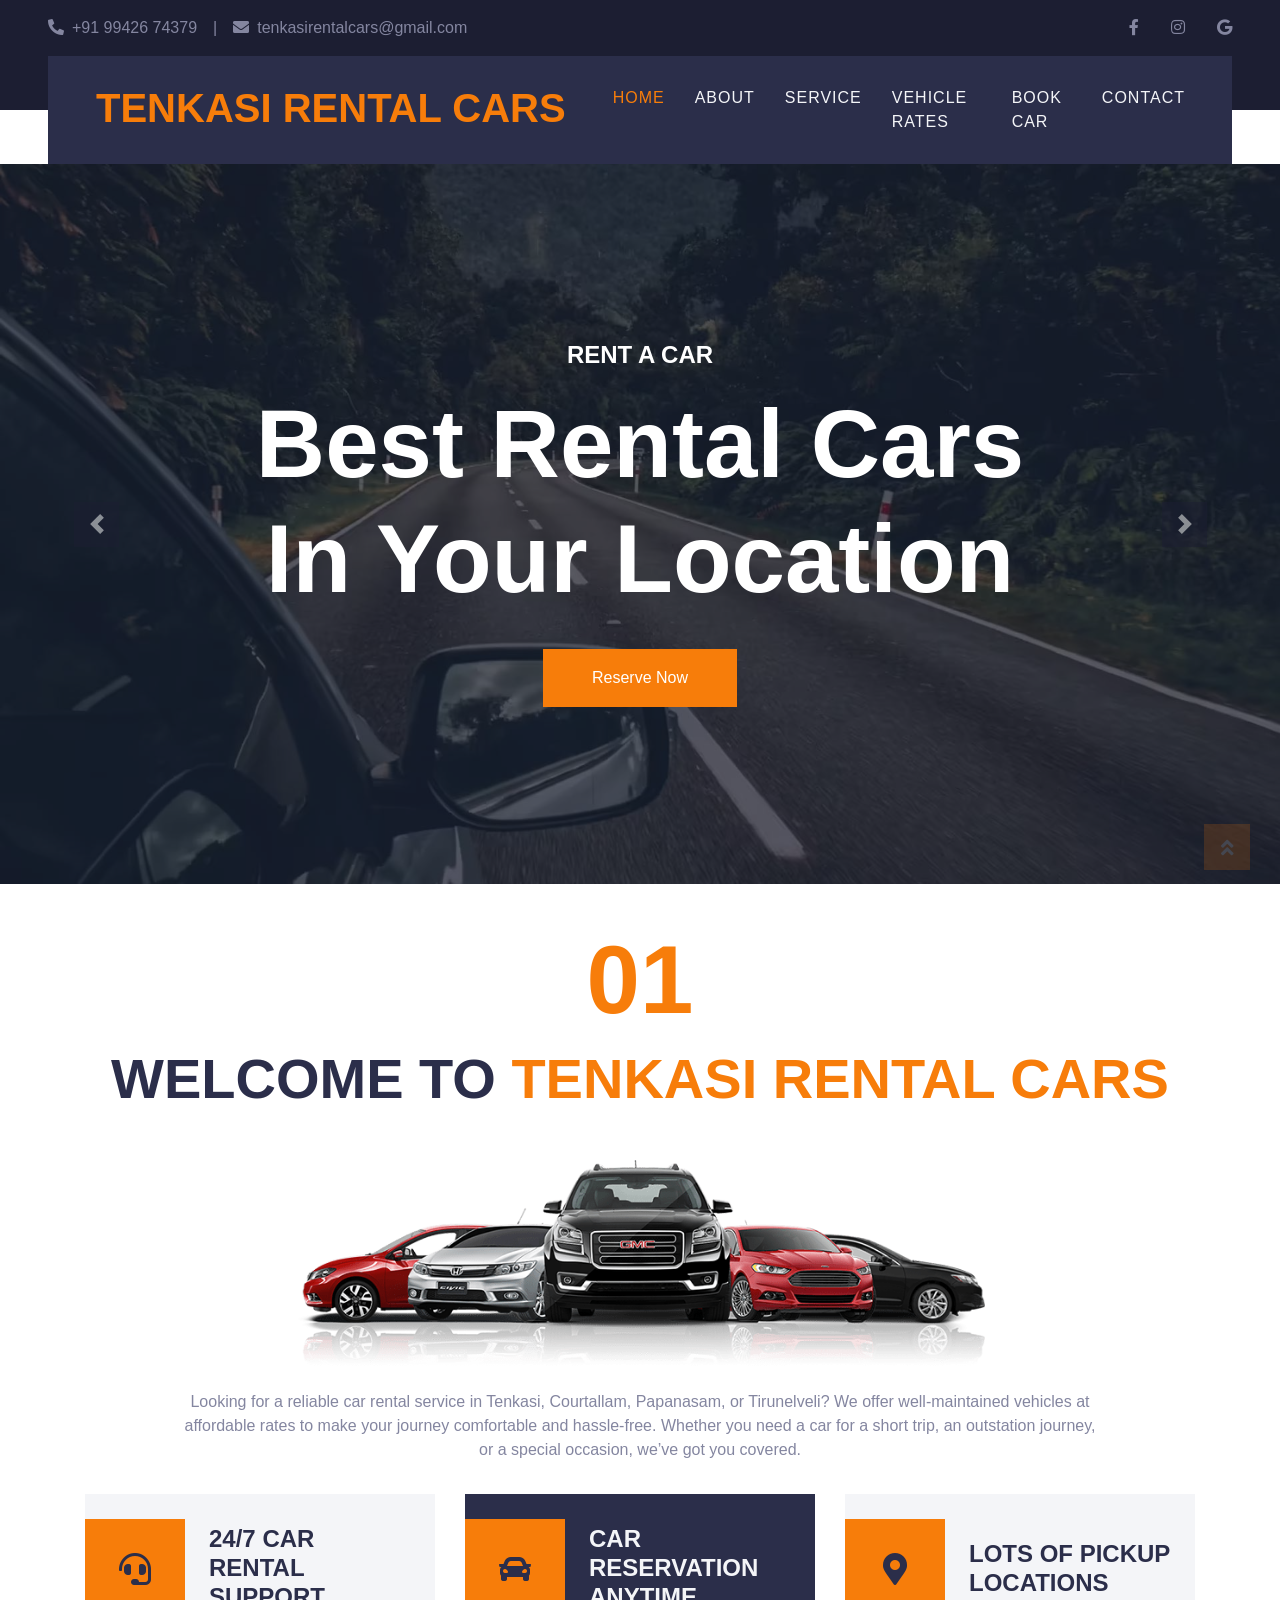
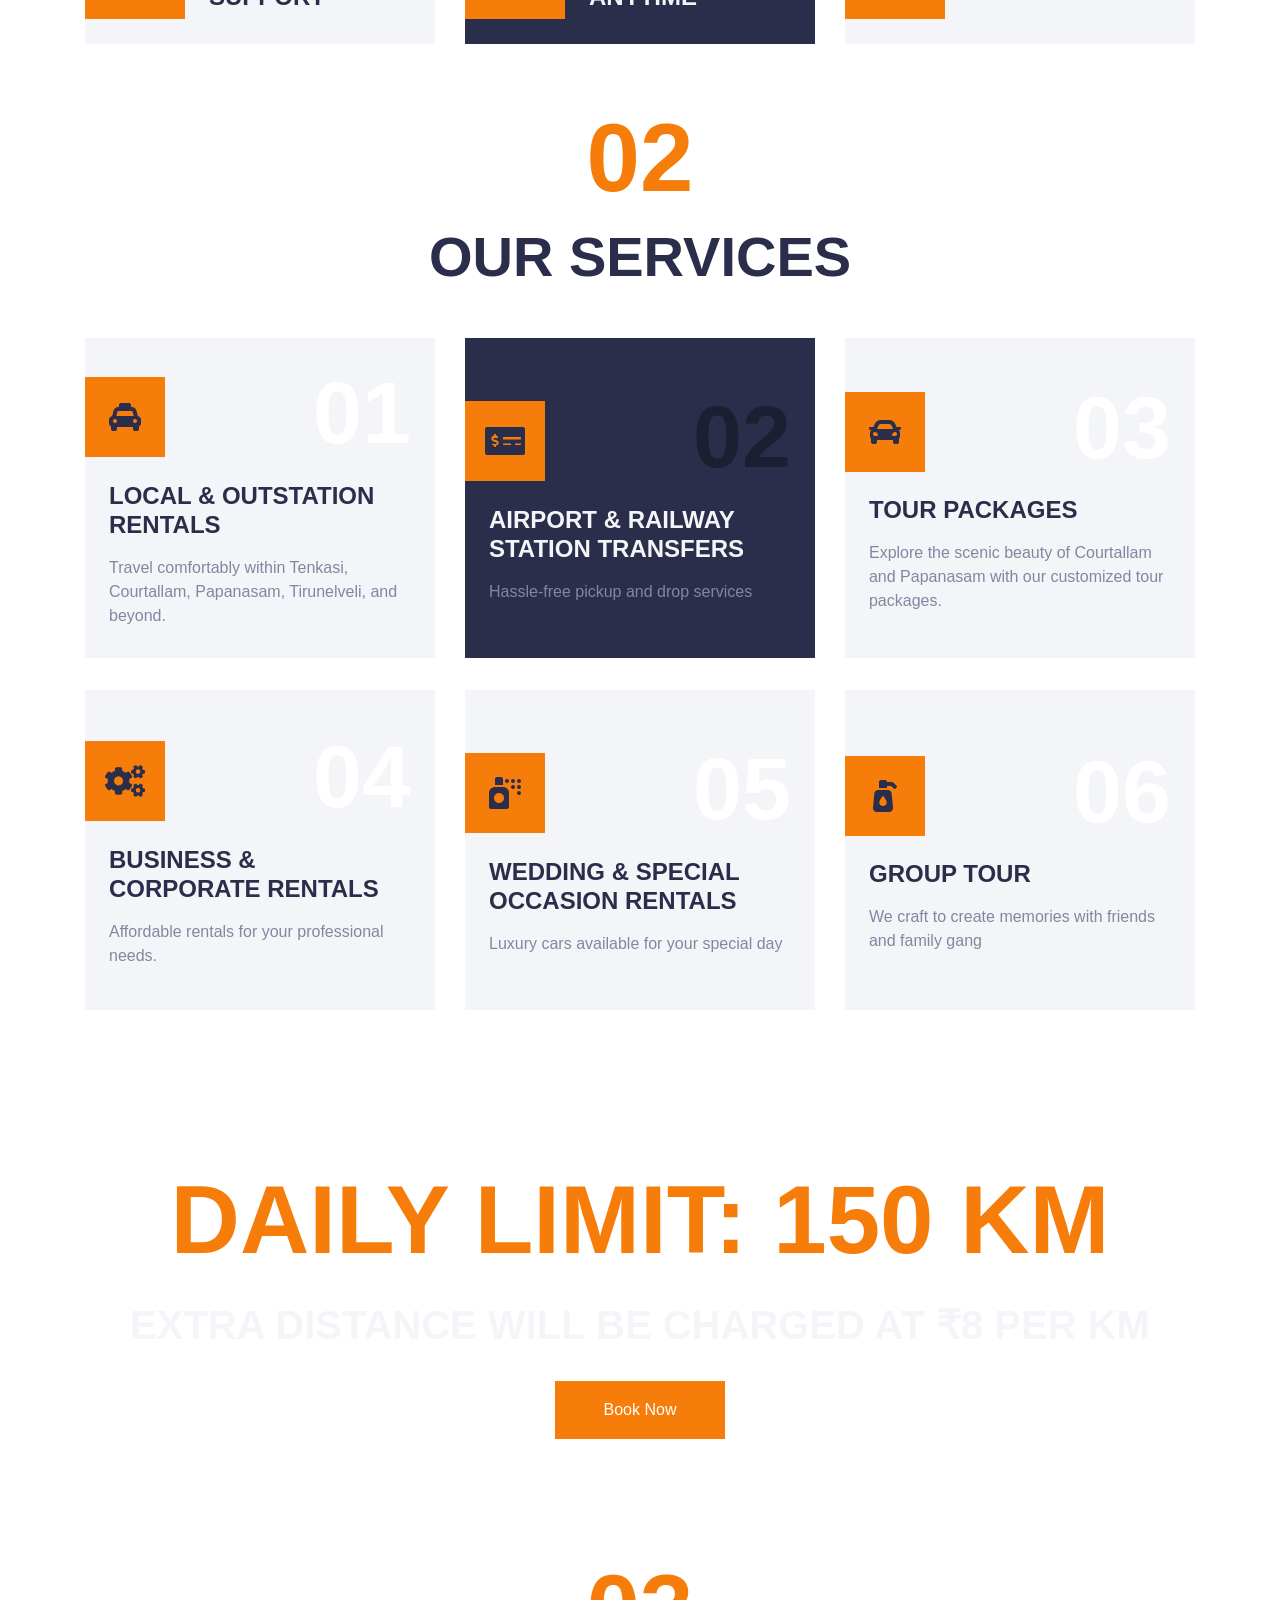
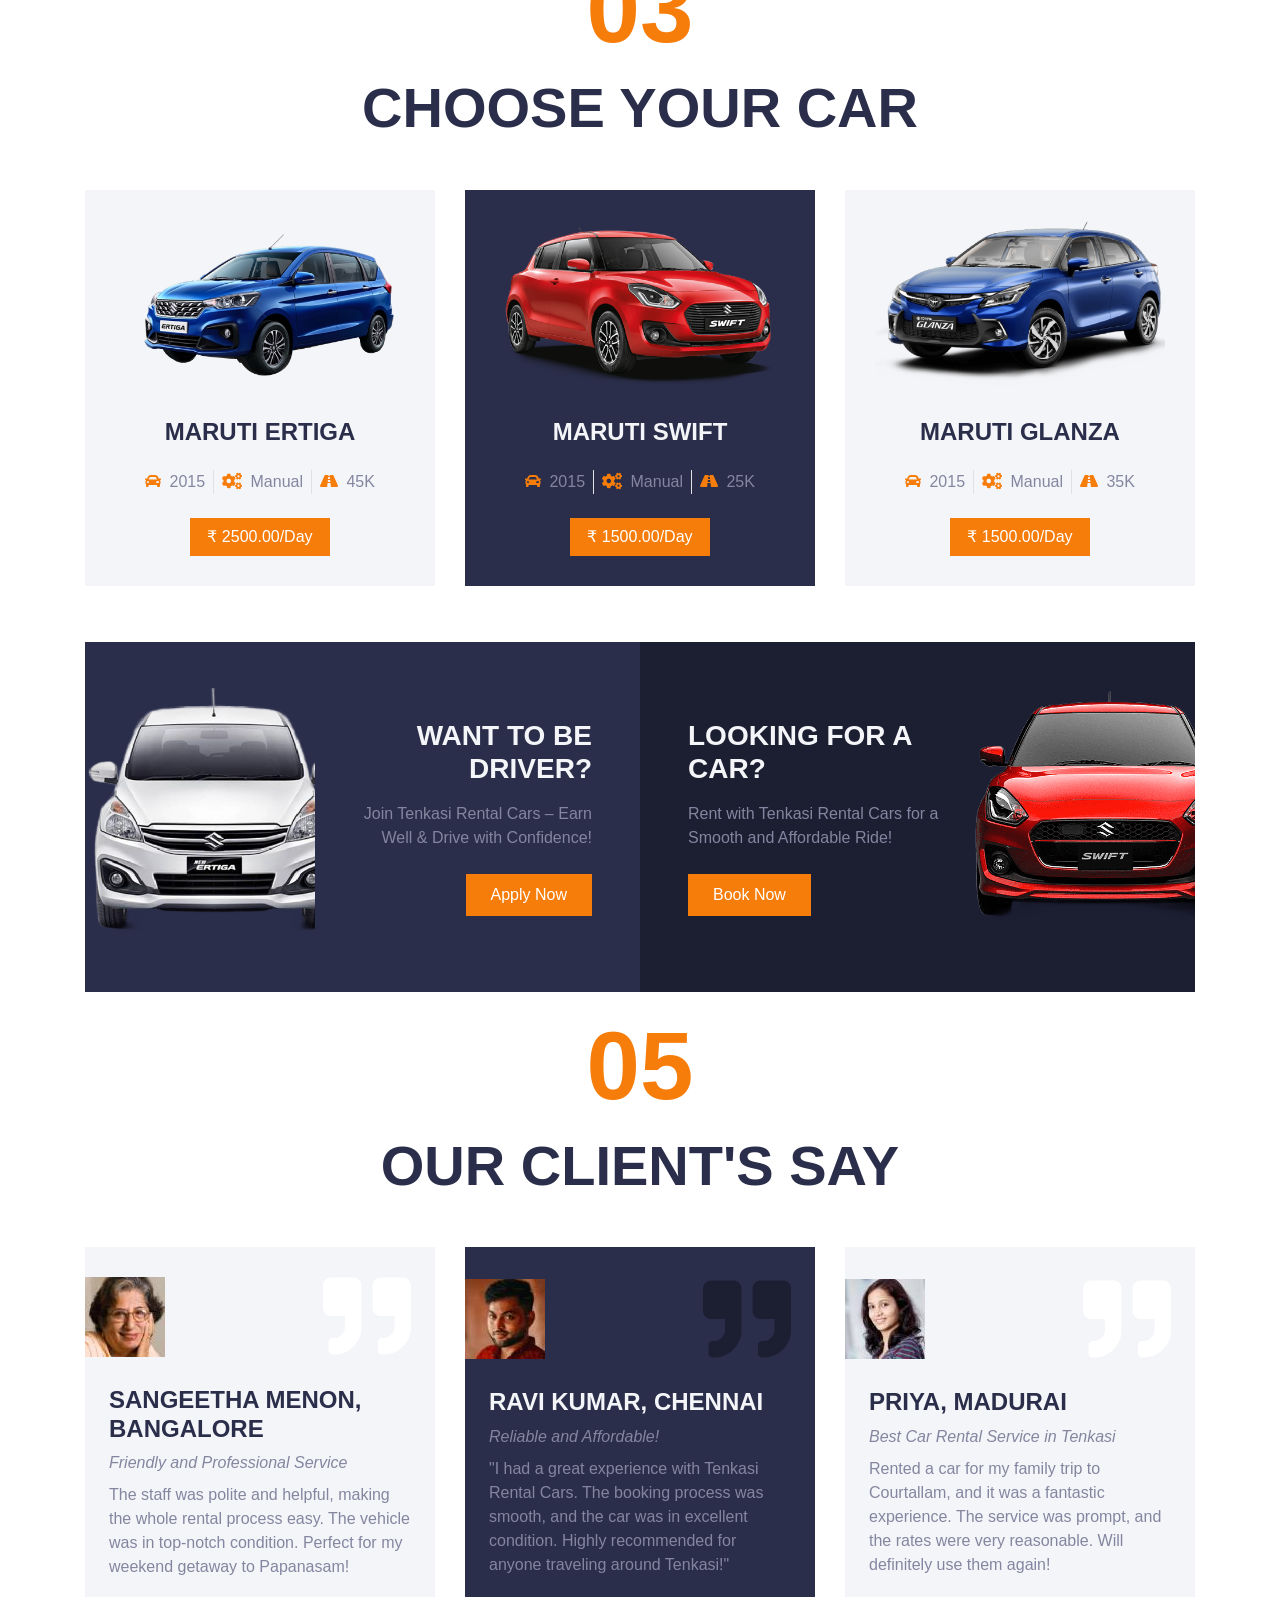
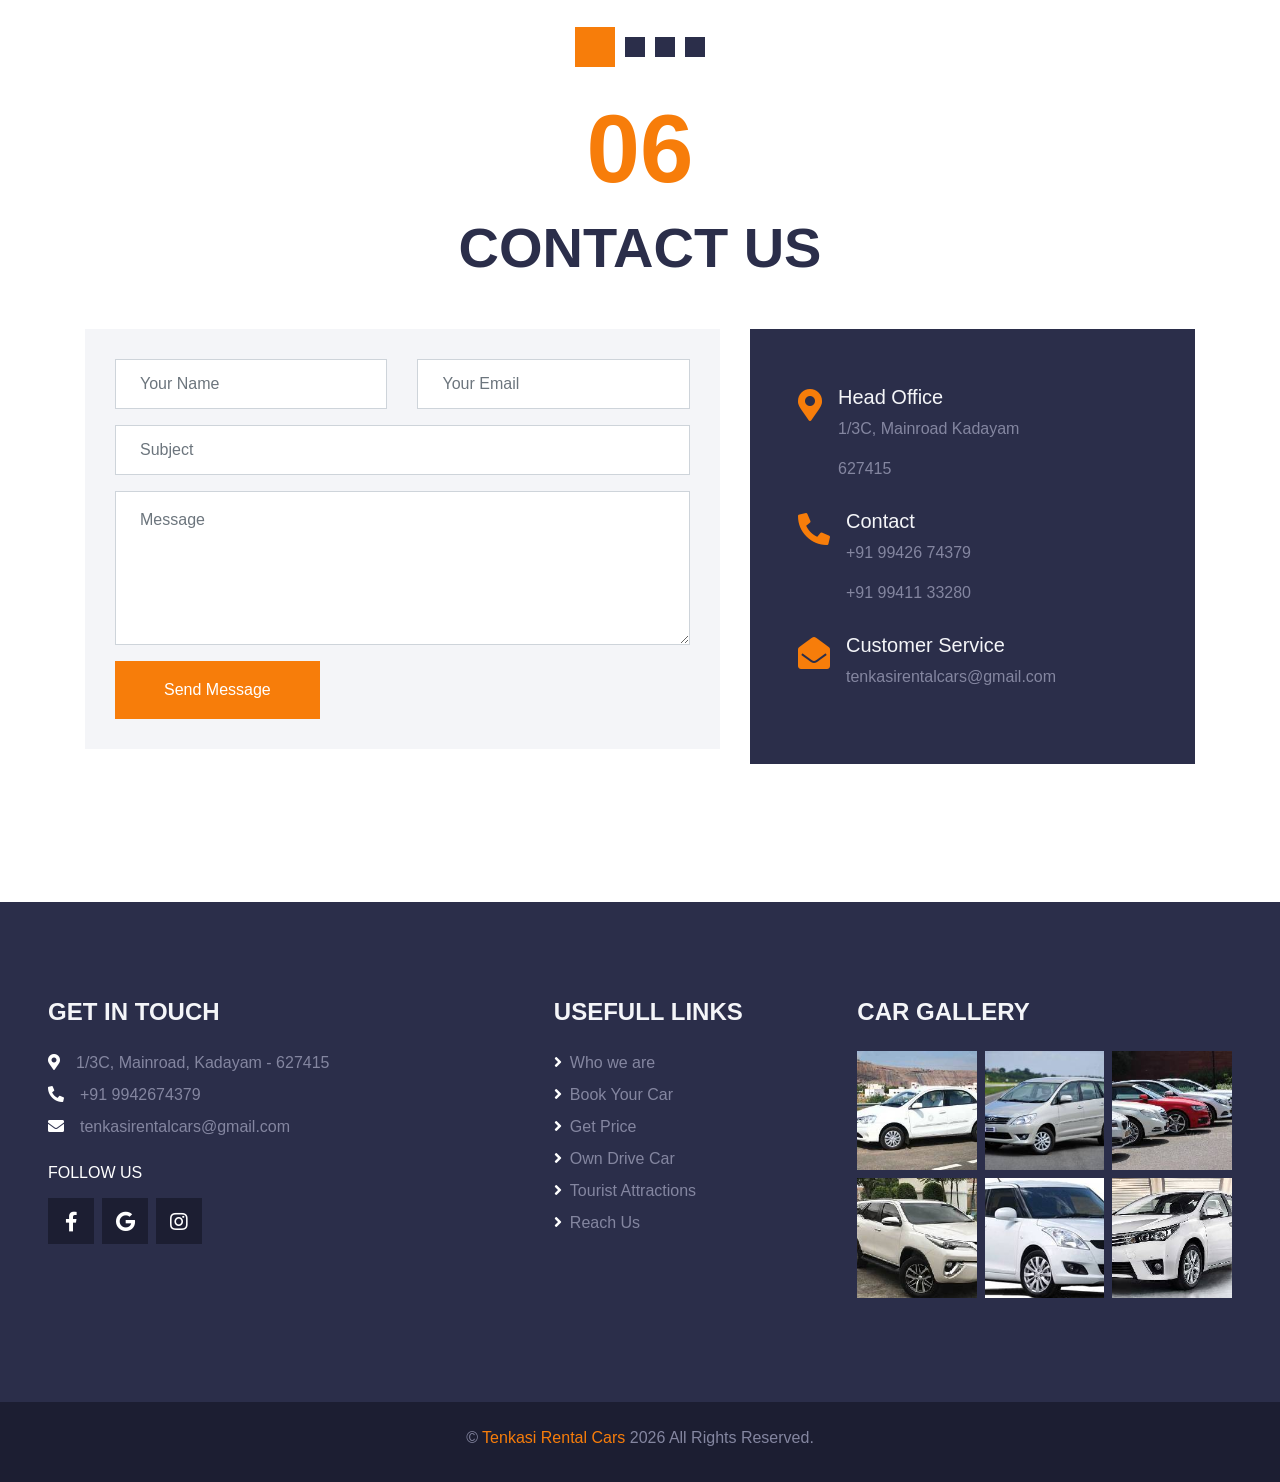
==== commit 31c2e5e6: "Update index.html" ====
--- a/index.html
+++ b/index.html
@@ -271,7 +271,7 @@
             <div class="bg-banner py-5 px-4 text-center">
                 <div class="py-5">
                     <h1 class="display-1 text-uppercase text-primary mb-4">Daily Limit: 150 km</h1>
-                    <h1 class="text-uppercase text-light mb-4">Extra distance will be charged at ₹5 per km</h1>
+                    <h1 class="text-uppercase text-light mb-4">Extra distance will be charged at ₹8 per km</h1>
                     <!-- <p class="mb-4">Only for Sunday from 1st Apr to 30th May 2025</p> -->
                     <a class="btn btn-primary mt-2 py-3 px-5" href="booking.html">Book Now</a>
                 </div>
@@ -571,4 +571,4 @@
     <script src="js/main.js"></script>
 </body>
 
-</html>+</html>
--- a/css/style.css
+++ b/css/style.css
@@ -1,314 +1,315 @@
-:root {
-    --primary: #F77D0A;
-    --secondary: #2B2E4A;
-    --light: #F4F5F8;
-    --dark: #1C1E32;
-}
-
-h1,
-h2,
-.font-weight-bold {
-    font-weight: 700 !important;
-}
-
-h3,
-h4,
-.font-weight-semi-bold {
-    font-weight: 600 !important;
-}
-
-h5,
-h6,
-.font-weight-medium {
-    font-weight: 500 !important;
-}
-
-.btn-square {
-    width: 36px;
-    height: 36px;
-}
-
-.btn-sm-square {
-    width: 28px;
-    height: 28px;
-}
-
-.btn-lg-square {
-    width: 46px;
-    height: 46px;
-}
-
-.btn-square,
-.btn-sm-square,
-.btn-lg-square {
-    padding-left: 0;
-    padding-right: 0;
-    text-align: center;
-}
-
-.back-to-top {
-    position: fixed;
-    display: none;
-    right: 30px;
-    bottom: 30px;
-    z-index: 99;
-}
-
-.nav-bar::before {
-    position: absolute;
-    content: "";
-    width: 100%;
-    height: 50%;
-    top: 0;
-    left: 0;
-    background: var(--dark);
-}
-
-.nav-bar::after {
-    position: absolute;
-    content: "";
-    width: 100%;
-    height: 50%;
-    bottom: 0;
-    left: 0;
-    background: #ffffff;
-}
-
-.navbar-dark .navbar-nav .nav-link {
-    padding: 30px 15px;
-    font-size: 16px;
-    font-weight: 500;
-    letter-spacing: 1px;
-    text-transform: uppercase;
-    color: var(--light);
-    outline: none;
-}
-
-.navbar-dark .navbar-nav .nav-link:hover,
-.navbar-dark .navbar-nav .nav-link.active {
-    color: var(--primary);
-}
-
-@media (max-width: 991.98px) {
-    .navbar-dark .navbar-nav .nav-link  {
-        padding: 10px 15px;
-    }
-}
-
-.carousel-caption {
-    top: 0;
-    left: 0;
-    right: 0;
-    bottom: 0;
-    background: rgba(28, 30, 50, .7);
-    z-index: 1;
-}
-
-@media (max-width: 576px) {
-    .carousel-caption h4 {
-        font-size: 18px;
-        font-weight: 500 !important;
-    }
-
-    .carousel-caption h1 {
-        font-size: 30px;
-        font-weight: 600 !important;
-    }
-}
-
-.page-header {
-    height: 400px;
-    margin-bottom: 90px;
-    display: flex;
-    flex-direction: column;
-    align-items: center;
-    justify-content: center;
-    background: linear-gradient(rgba(28, 30, 50, .9), rgba(28, 30, 50, .9)), url(../img/bg-banner.jpg);
-    background-attachment: fixed;
-}
-
-@media (max-width: 991.98px) {
-    .page-header {
-        height: 300px;
-    }
-}
-
-.service-item {
-    height: 320px;
-    background: var(--light);
-    transition: .5s;
-}
-
-.service-item:hover,
-.service-item.active {
-    background: var(--secondary);
-}
-
-.service-item h1,
-.service-item h4 {
-    transition: .5s;
-}
-
-.service-item:hover h1,
-.service-item.active h1 {
-    color: var(--dark) !important;
-}
-
-.service-item:hover h4,
-.service-item.active h4 {
-    color: var(--light);
-}
-
-.rent-item {
-    padding: 30px;
-    text-align: center;
-    background: var(--light);
-    transition: .5s;
-}
-
-.rent-item:hover,
-.rent-item.active {
-    background: var(--secondary);
-}
-
-.rent-item h4 {
-    transition: .5s;
-}
-
-.rent-item:hover h4,
-.rent-item.active h4 {
-    color: var(--light);
-}
-
-.team-item {
-    padding: 30px 30px 0 30px;
-    text-align: center;
-    background: var(--light);
-    transition: .5s;
-}
-
-.team-item:hover,
-.owl-item.center .team-item {
-    background: var(--secondary);
-}
-
-.team-item h4 {
-    transition: .5s;
-}
-
-.owl-item.center .team-item h4,
-.owl-item.center .rent-item h4 {
-    color: var(--light);
-}
-
-.team-item .team-social {
-    top: 0;
-    left: 0;
-    opacity: 0;
-    transition: .5s;
-    background: var(--light);
-}
-
-.owl-item.center .team-item .team-social,
-.owl-item.center .rent-item {
-    background: var(--secondary);
-}
-
-.team-item:hover .team-social {
-    opacity: 1;
-    background: var(--secondary);
-}
-
-.team-carousel .owl-nav,
-.related-carousel .owl-nav {
-    position: absolute;
-    width: 100%;
-    height: 60px;
-    top: calc(50% - 30px);
-    left: 0;
-    display: flex;
-    justify-content: space-between;
-    z-index: 1;
-}
-
-.team-carousel .owl-nav .owl-prev,
-.team-carousel .owl-nav .owl-next,
-.related-carousel .owl-nav .owl-prev,
-.related-carousel .owl-nav .owl-next {
-    position: relative;
-    width: 60px;
-    height: 60px;
-    display: flex;
-    align-items: center;
-    justify-content: center;
-    color: #FFFFFF;
-    background: var(--primary);
-    font-size: 22px;
-    transition: .5s;
-}
-
-.team-carousel .owl-nav .owl-prev:hover,
-.team-carousel .owl-nav .owl-next:hover,
-.related-carousel .owl-nav .owl-prev:hover,
-.related-carousel .owl-nav .owl-next:hover {
-    background: var(--secondary);
-}
-
-.vendor-carousel .owl-dots,
-.testimonial-carousel .owl-dots {
-    margin-top: 30px;
-    display: flex;
-    align-items: center;
-    justify-content: center;
-}
-
-.vendor-carousel .owl-dot,
-.testimonial-carousel .owl-dot {
-    position: relative;
-    display: inline-block;
-    margin: 0 5px;
-    width: 20px;
-    height: 20px;
-    background: var(--secondary);
-    transition: .5s;
-}
-
-.vendor-carousel .owl-dot.active,
-.testimonial-carousel .owl-dot.active {
-    width: 40px;
-    height: 40px;
-    background: var(--primary);
-}
-
-.testimonial-carousel .owl-item img {
-    width: 80px;
-    height: 80px;
-}
-
-.testimonial-carousel .owl-item .testimonial-item {
-    height: 350px;
-    transition: .5s;
-    background: var(--light);
-}
-
-.testimonial-carousel .owl-item.center .testimonial-item {
-    background: var(--secondary);
-}
-
-.testimonial-carousel .owl-item .testimonial-item h1,
-.testimonial-carousel .owl-item .testimonial-item h4 {
-    transition: .5s;
-}
-
-.testimonial-carousel .owl-item.center .testimonial-item h1 {
-    color: var(--dark) !important;
-}
-
-.testimonial-carousel .owl-item.center .testimonial-item h4 {
-    color: var(--light);
-}
-
-.bg-banner {
-    background: linear-gradient(rgba(28, 30, 50, .9), rgba(28, 30, 50, .9)), url(../img/bg-banner.jpg);
-    background-attachment: fixed;
-}
+/********** Template CSS **********/
+:root {
+    --primary: #F77D0A;
+    --secondary: #2B2E4A;
+    --light: #F4F5F8;
+    --dark: #1C1E32;
+}
+
+h1,
+h2,
+.font-weight-bold {
+    font-weight: 700 !important;
+}
+
+h3,
+h4,
+.font-weight-semi-bold {
+    font-weight: 600 !important;
+}
+
+h5,
+h6,
+.font-weight-medium {
+    font-weight: 500 !important;
+}
+
+.btn-square {
+    width: 36px;
+    height: 36px;
+}
+
+.btn-sm-square {
+    width: 28px;
+    height: 28px;
+}
+
+.btn-lg-square {
+    width: 46px;
+    height: 46px;
+}
+
+.btn-square,
+.btn-sm-square,
+.btn-lg-square {
+    padding-left: 0;
+    padding-right: 0;
+    text-align: center;
+}
+
+.back-to-top {
+    position: fixed;
+    display: none;
+    right: 30px;
+    bottom: 30px;
+    z-index: 99;
+}
+
+.nav-bar::before {
+    position: absolute;
+    content: "";
+    width: 100%;
+    height: 50%;
+    top: 0;
+    left: 0;
+    background: var(--dark);
+}
+
+.nav-bar::after {
+    position: absolute;
+    content: "";
+    width: 100%;
+    height: 50%;
+    bottom: 0;
+    left: 0;
+    background: #ffffff;
+}
+
+.navbar-dark .navbar-nav .nav-link {
+    padding: 30px 15px;
+    font-size: 16px;
+    font-weight: 500;
+    letter-spacing: 1px;
+    text-transform: uppercase;
+    color: var(--light);
+    outline: none;
+}
+
+.navbar-dark .navbar-nav .nav-link:hover,
+.navbar-dark .navbar-nav .nav-link.active {
+    color: var(--primary);
+}
+
+@media (max-width: 991.98px) {
+    .navbar-dark .navbar-nav .nav-link  {
+        padding: 10px 15px;
+    }
+}
+
+.carousel-caption {
+    top: 0;
+    left: 0;
+    right: 0;
+    bottom: 0;
+    background: rgba(28, 30, 50, .7);
+    z-index: 1;
+}
+
+@media (max-width: 576px) {
+    .carousel-caption h4 {
+        font-size: 18px;
+        font-weight: 500 !important;
+    }
+
+    .carousel-caption h1 {
+        font-size: 30px;
+        font-weight: 600 !important;
+    }
+}
+
+.page-header {
+    height: 350px;
+    margin-bottom: 30px;
+    display: flex;
+    flex-direction: column;
+    align-items: center;
+    justify-content: center;
+    background: linear-gradient(rgba(28, 30, 50, .9), rgba(28, 30, 50, .9)), url(../img/bg-banner.jpg);
+    background-attachment: fixed;
+}
+
+@media (max-width: 991.98px) {
+    .page-header {
+        height: 300px;
+    }
+}
+
+.service-item {
+    height: 320px;
+    background: var(--light);
+    transition: .5s;
+}
+
+.service-item:hover,
+.service-item.active {
+    background: var(--secondary);
+}
+
+.service-item h1,
+.service-item h4 {
+    transition: .5s;
+}
+
+.service-item:hover h1,
+.service-item.active h1 {
+    color: var(--dark) !important;
+}
+
+.service-item:hover h4,
+.service-item.active h4 {
+    color: var(--light);
+}
+
+.rent-item {
+    padding: 30px;
+    text-align: center;
+    background: var(--light);
+    transition: .5s;
+}
+
+.rent-item:hover,
+.rent-item.active {
+    background: var(--secondary);
+}
+
+.rent-item h4 {
+    transition: .5s;
+}
+
+.rent-item:hover h4,
+.rent-item.active h4 {
+    color: var(--light);
+}
+
+.team-item {
+    padding: 30px 30px 0 30px;
+    text-align: center;
+    background: var(--light);
+    transition: .5s;
+}
+
+.team-item:hover,
+.owl-item.center .team-item {
+    background: var(--secondary);
+}
+
+.team-item h4 {
+    transition: .5s;
+}
+
+.owl-item.center .team-item h4,
+.owl-item.center .rent-item h4 {
+    color: var(--light);
+}
+
+.team-item .team-social {
+    top: 0;
+    left: 0;
+    opacity: 0;
+    transition: .5s;
+    background: var(--light);
+}
+
+.owl-item.center .team-item .team-social,
+.owl-item.center .rent-item {
+    background: var(--secondary);
+}
+
+.team-item:hover .team-social {
+    opacity: 1;
+    background: var(--secondary);
+}
+
+.team-carousel .owl-nav,
+.related-carousel .owl-nav {
+    position: absolute;
+    width: 100%;
+    height: 60px;
+    top: calc(50% - 30px);
+    left: 0;
+    display: flex;
+    justify-content: space-between;
+    z-index: 1;
+}
+
+.team-carousel .owl-nav .owl-prev,
+.team-carousel .owl-nav .owl-next,
+.related-carousel .owl-nav .owl-prev,
+.related-carousel .owl-nav .owl-next {
+    position: relative;
+    width: 60px;
+    height: 60px;
+    display: flex;
+    align-items: center;
+    justify-content: center;
+    color: #FFFFFF;
+    background: var(--primary);
+    font-size: 22px;
+    transition: .5s;
+}
+
+.team-carousel .owl-nav .owl-prev:hover,
+.team-carousel .owl-nav .owl-next:hover,
+.related-carousel .owl-nav .owl-prev:hover,
+.related-carousel .owl-nav .owl-next:hover {
+    background: var(--secondary);
+}
+
+.vendor-carousel .owl-dots,
+.testimonial-carousel .owl-dots {
+    margin-top: 30px;
+    display: flex;
+    align-items: center;
+    justify-content: center;
+}
+
+.vendor-carousel .owl-dot,
+.testimonial-carousel .owl-dot {
+    position: relative;
+    display: inline-block;
+    margin: 0 5px;
+    width: 20px;
+    height: 20px;
+    background: var(--secondary);
+    transition: .5s;
+}
+
+.vendor-carousel .owl-dot.active,
+.testimonial-carousel .owl-dot.active {
+    width: 40px;
+    height: 40px;
+    background: var(--primary);
+}
+
+.testimonial-carousel .owl-item img {
+    width: 80px;
+    height: 80px;
+}
+
+.testimonial-carousel .owl-item .testimonial-item {
+    height: 350px;
+    transition: .5s;
+    background: var(--light);
+}
+
+.testimonial-carousel .owl-item.center .testimonial-item {
+    background: var(--secondary);
+}
+
+.testimonial-carousel .owl-item .testimonial-item h1,
+.testimonial-carousel .owl-item .testimonial-item h4 {
+    transition: .5s;
+}
+
+.testimonial-carousel .owl-item.center .testimonial-item h1 {
+    color: var(--dark) !important;
+}
+
+.testimonial-carousel .owl-item.center .testimonial-item h4 {
+    color: var(--light);
+}
+
+.bg-banner {
+    background: linear-gradient(rgba(28, 30, 50, .9), rgba(28, 30, 50, .9)), url(../img/bg-banner.jpg);
+    background-attachment: fixed;
+}
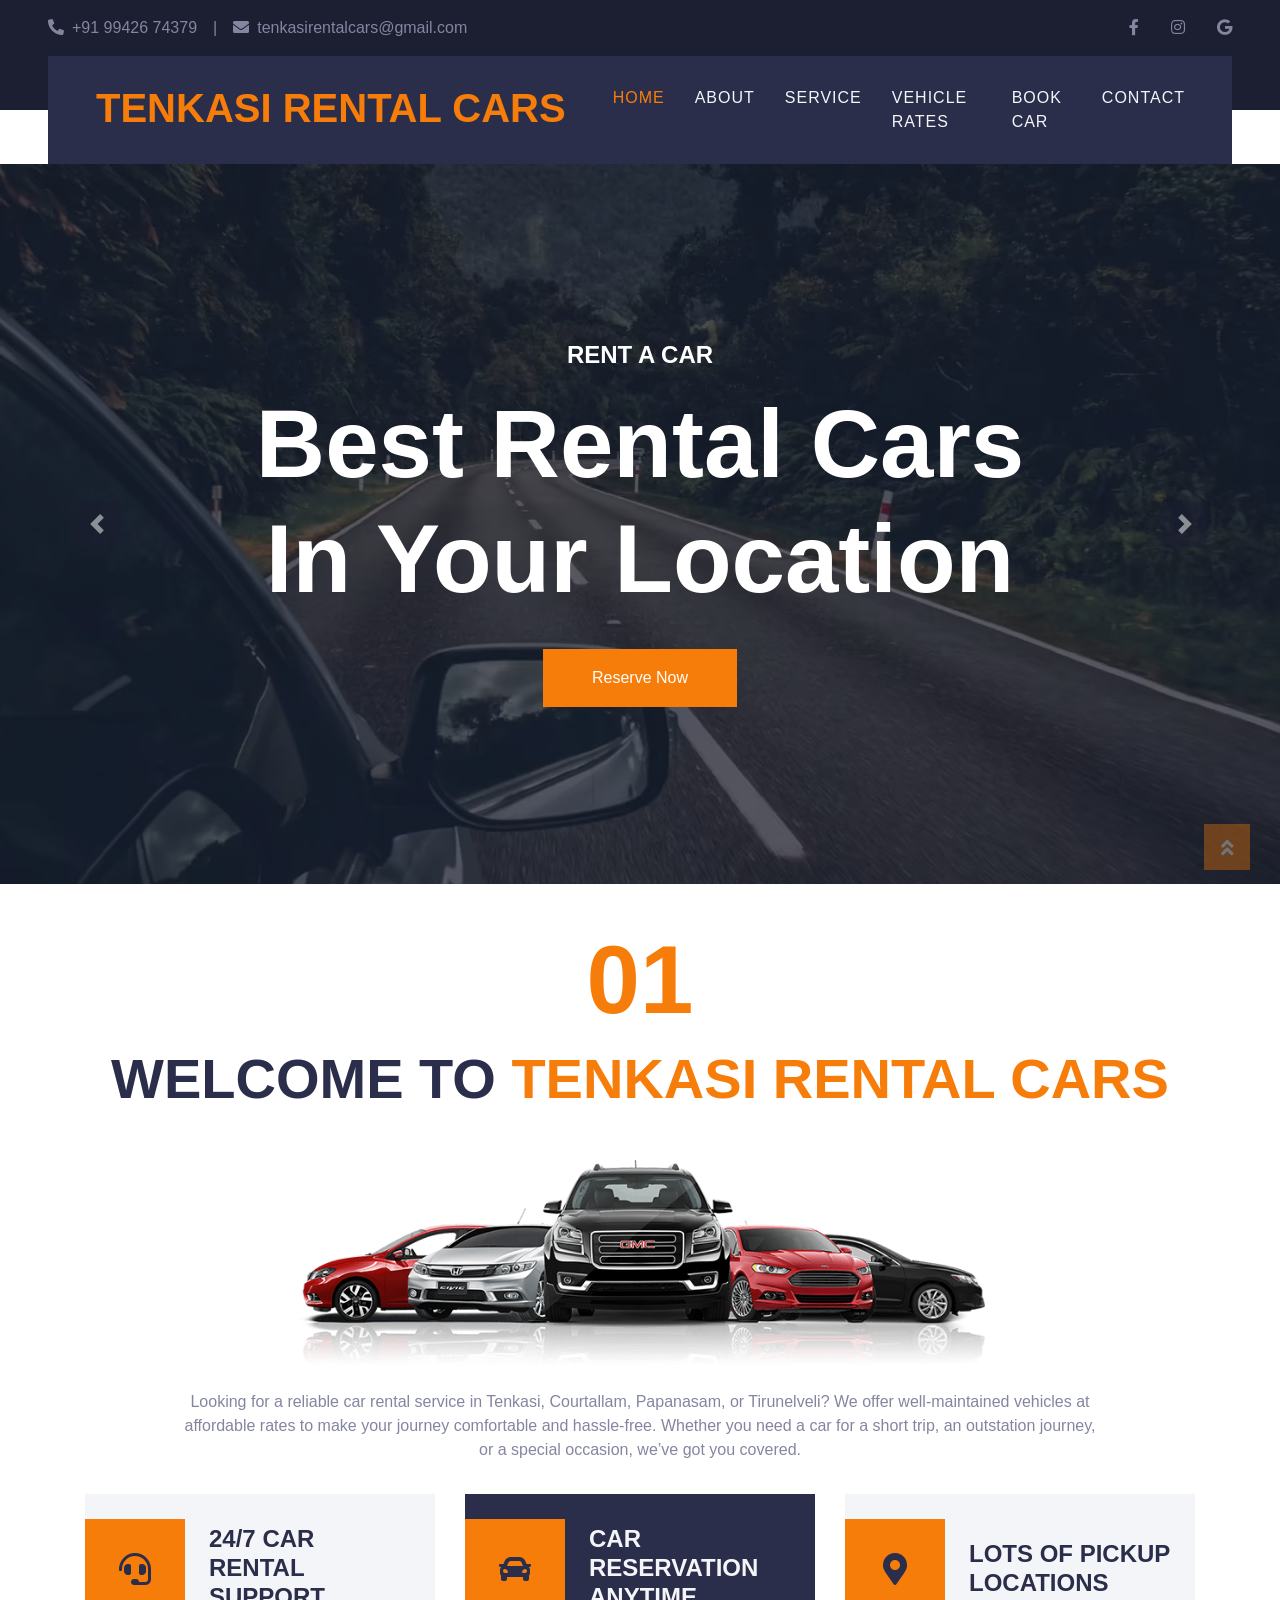
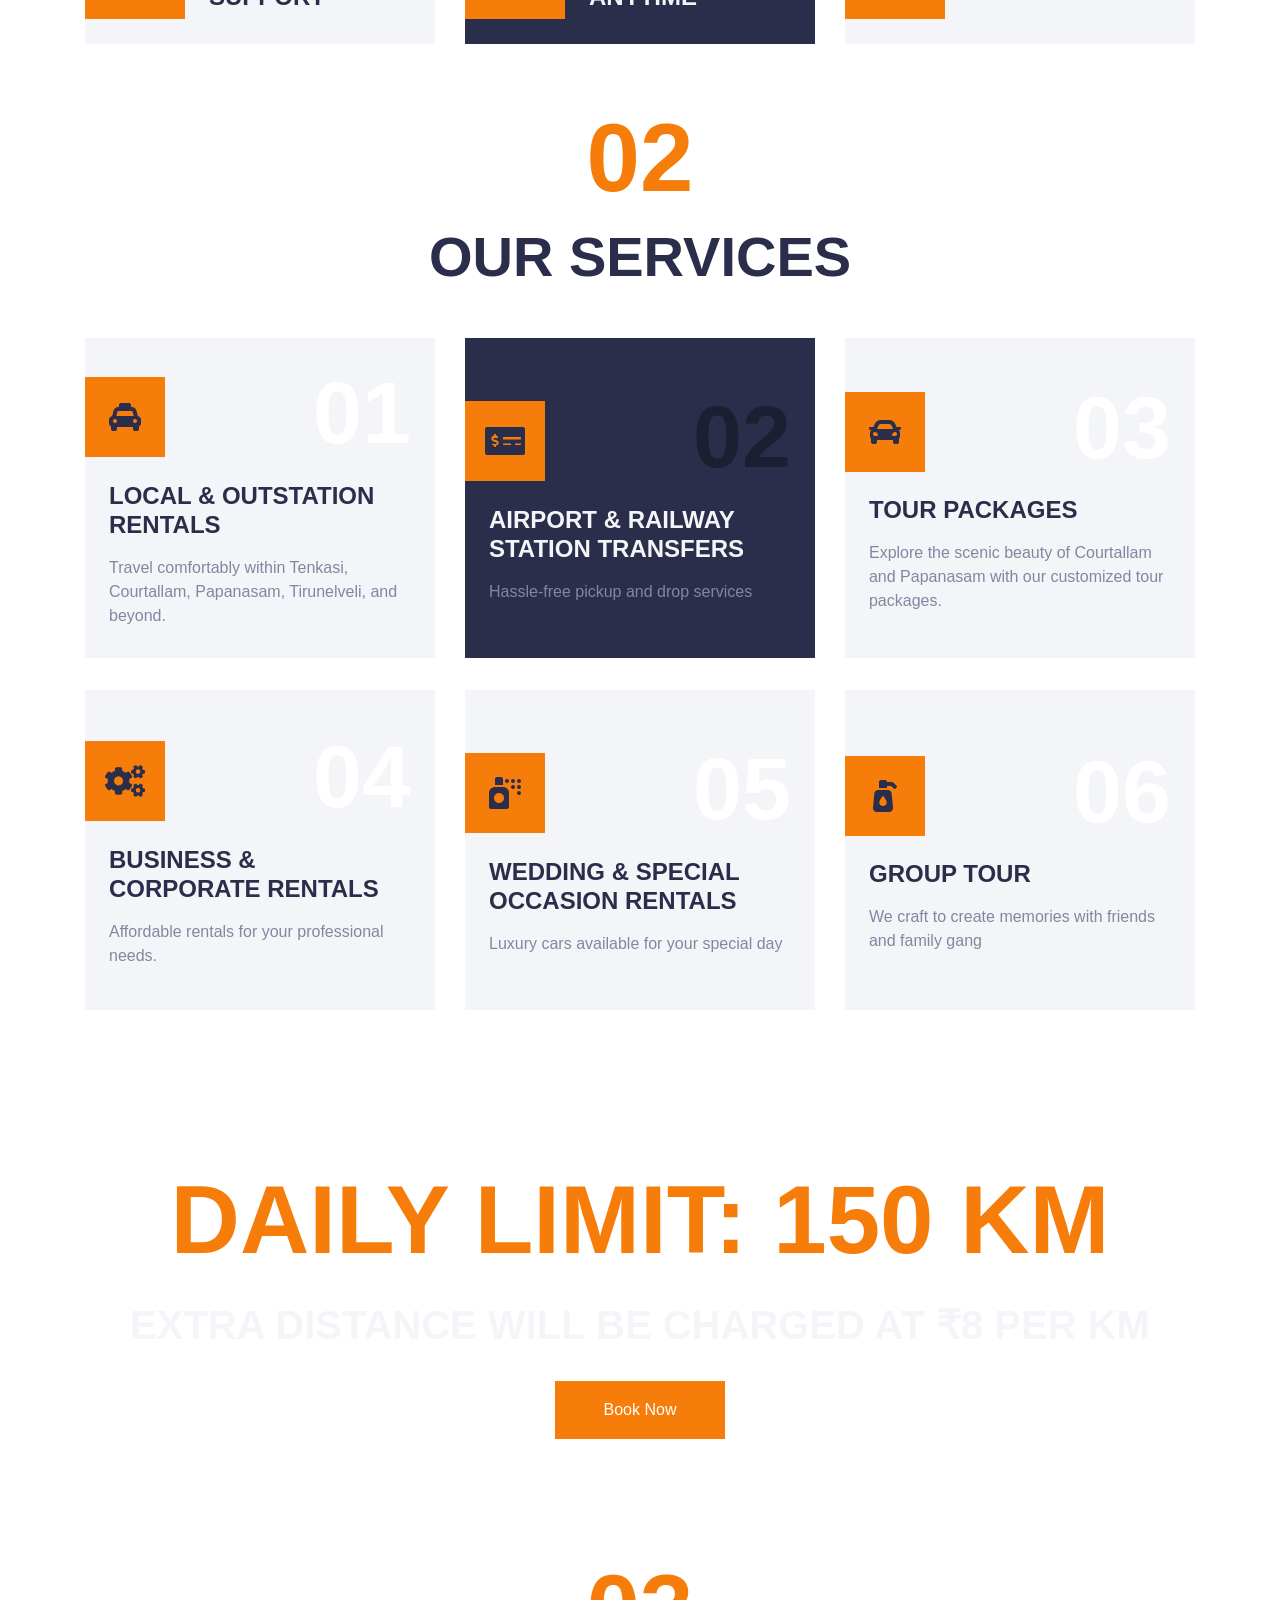
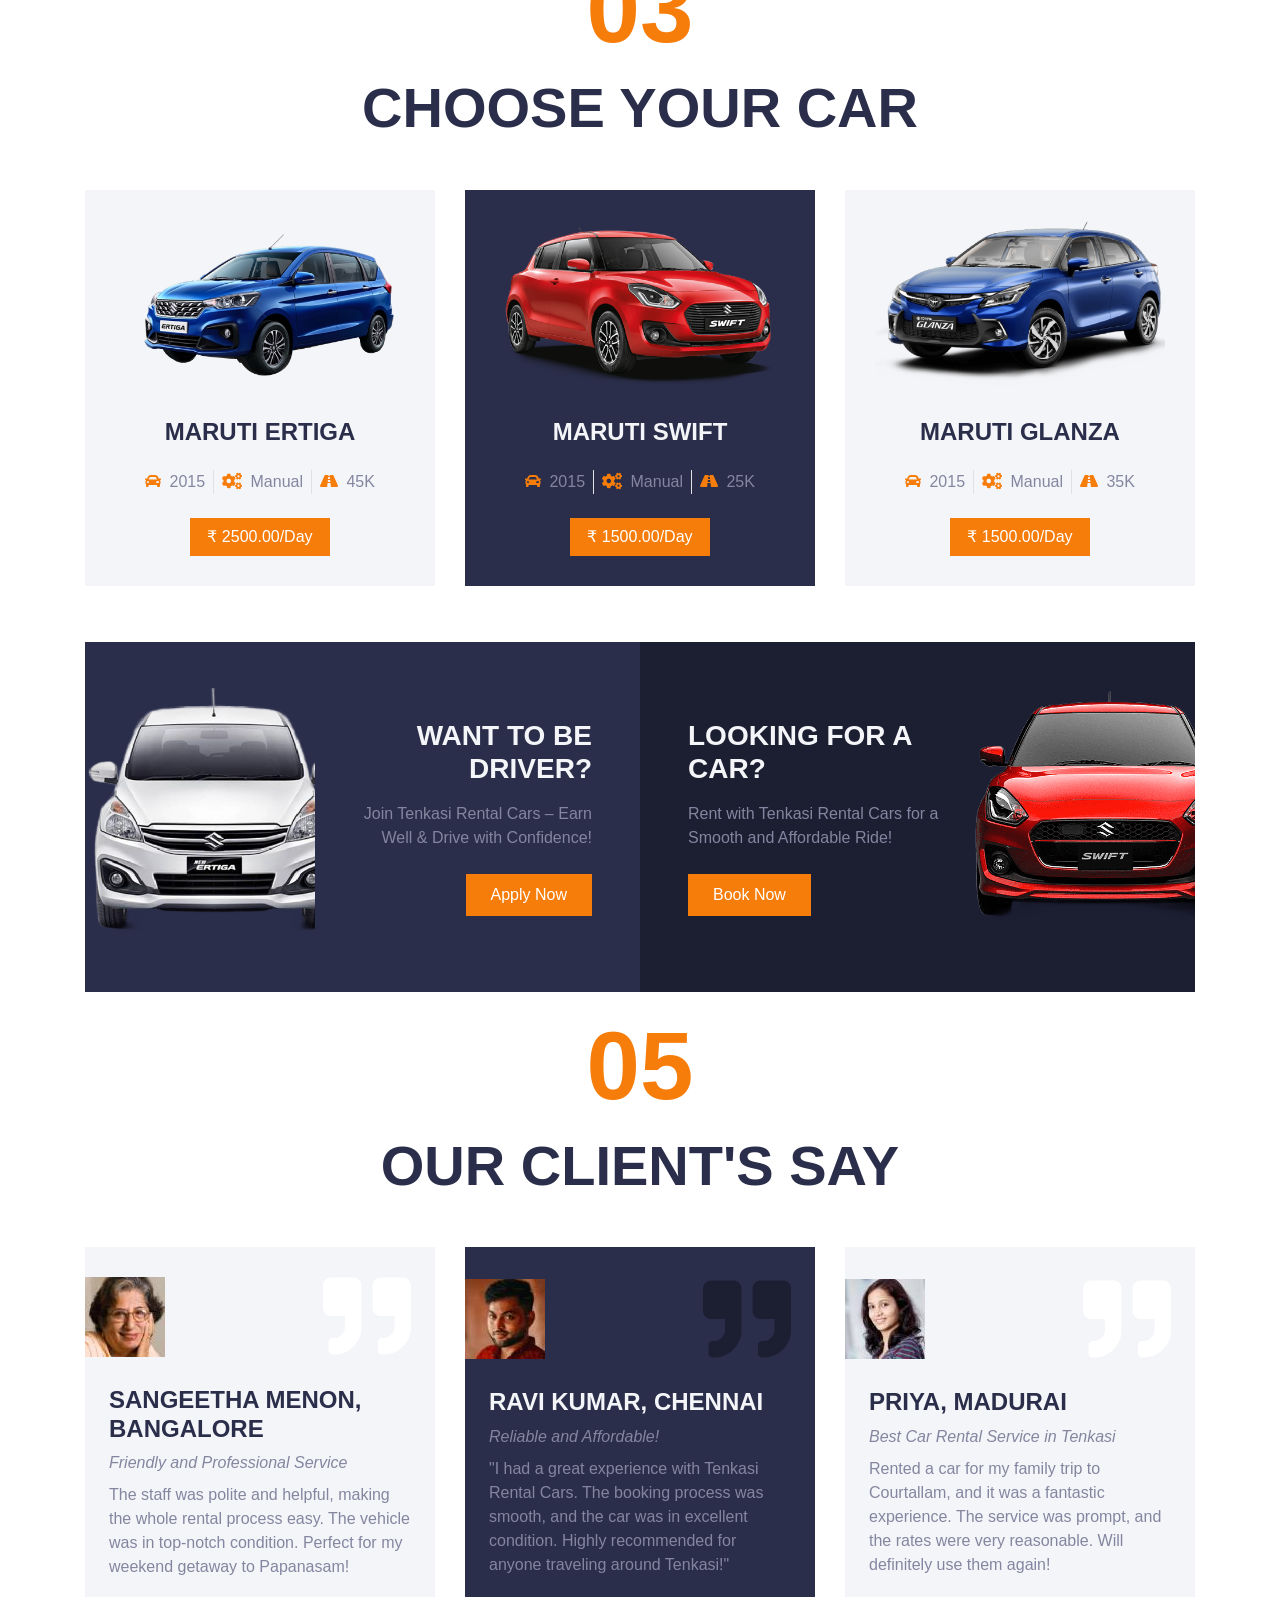
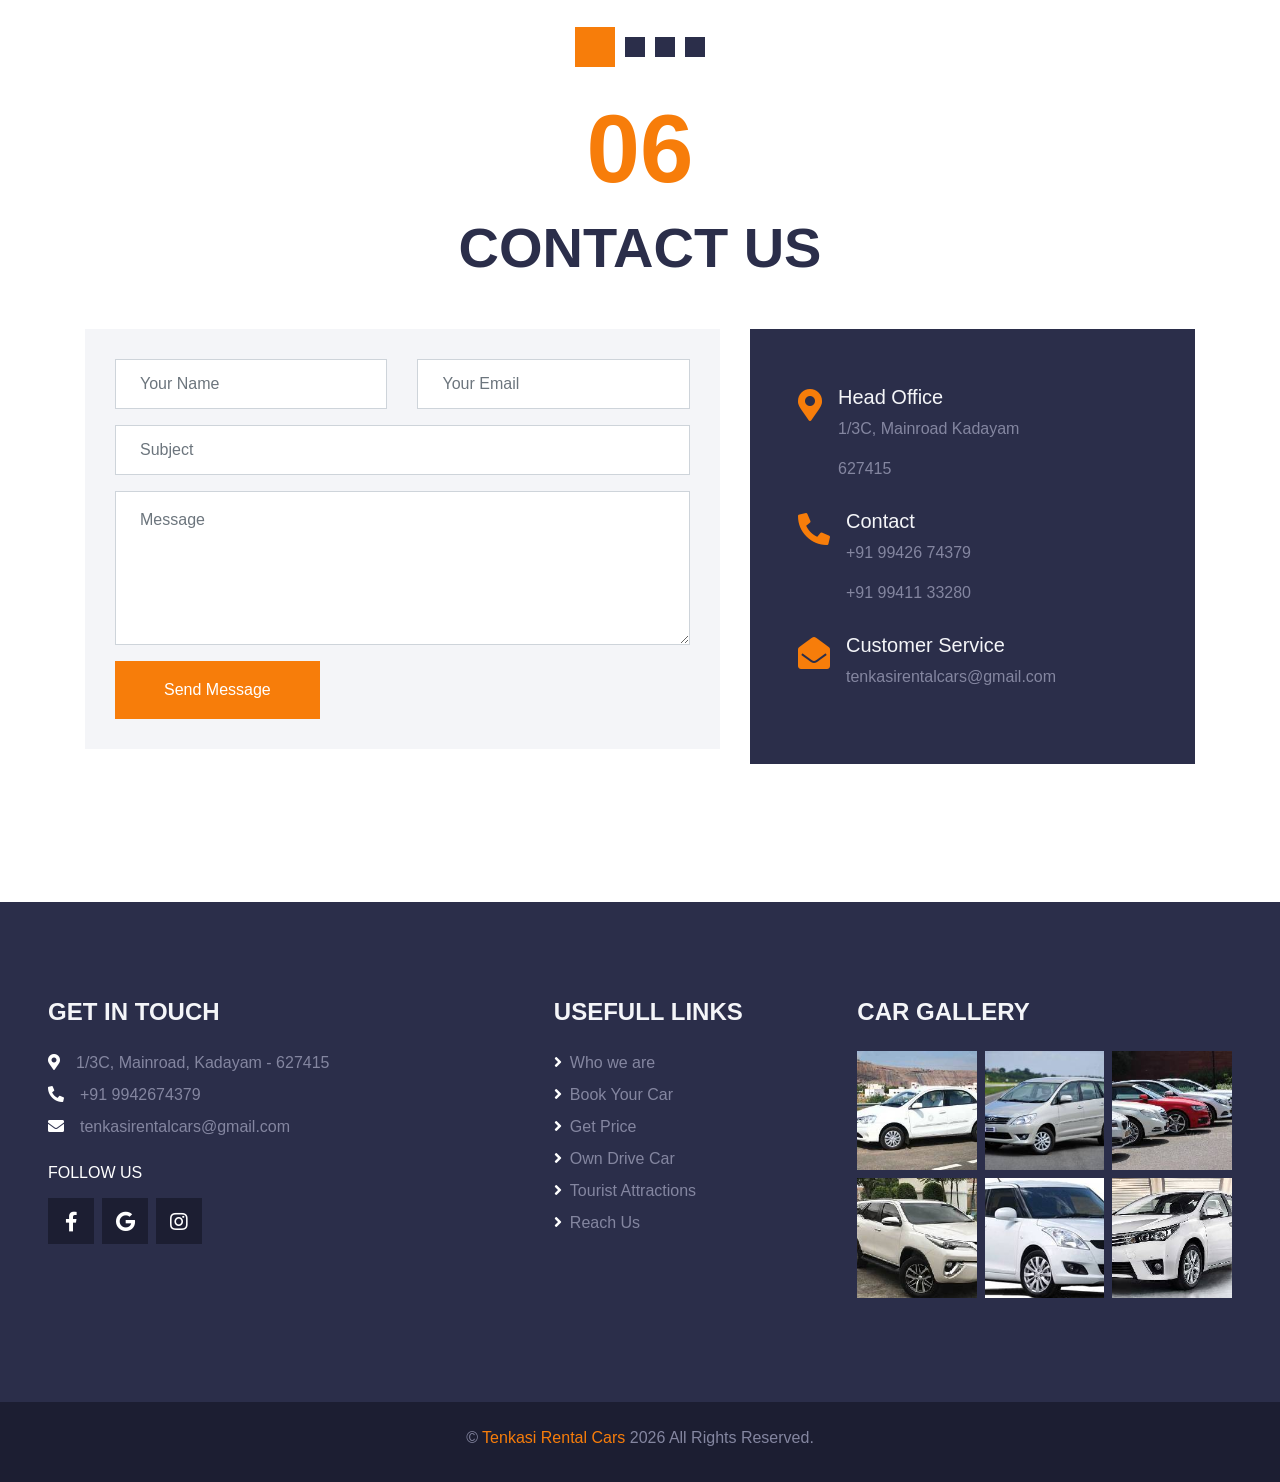
==== commit 0baac2e3: "HTML Updated" ====
--- a/index.html
+++ b/index.html
@@ -79,6 +79,7 @@
             <nav class="navbar navbar-expand-lg bg-secondary navbar-dark py-3 py-lg-0 pl-3 pl-lg-5">
                 <a href="index.html" class="navbar-brand">
                     <h1 class="text-uppercase text-primary mb-1">Tenkasi Rental Cars</h1>
+                    <!-- <img src="img/logo.svg" alt="Tenkasi Rental Cars"/> -->
                 </a>
                 <button type="button" class="navbar-toggler" data-toggle="collapse" data-target="#navbarCollapse">
                     <span class="navbar-toggler-icon"></span>
@@ -507,7 +508,7 @@
                 <h6 class="text-uppercase text-white py-2">Follow Us</h6>
                 <div class="d-flex justify-content-start">
                     <a target="_blank" class="btn btn-lg btn-dark btn-lg-square mr-2" href="https://www.facebook.com/profile.php?id=61573047955905"><i class="fab fa-facebook-f"></i></a>
-                    <a target="_blank" class="btn btn-lg btn-dark btn-lg-square mr-2" href="#"><i class="fab fa-google"></i></a>
+                    <a target="_blank" class="btn btn-lg btn-dark btn-lg-square mr-2" href="https://www.google.com/search?q=tenkasi+rental+car&sca_esv=02b043e6cf9f2f2b&rlz=1C1CHBD_enIN1164IN1164&sxsrf=APpeQnvaYK3MsGcsDXTLeUqk3OaXwHqL_w:1785735000810&udm=1&lsack=WCdwao3TMK_i2roPvaGZkQ4&sa=X&ved=2ahUKEwiN34qj3YOWAxUvsVYBHb1QJuIQjGp6BAgvEAA&biw=1280&bih=551&dpr=1.5#sv=[base64]"><i class="fab fa-google"></i></a>
                     <a target="_blank" class="btn btn-lg btn-dark btn-lg-square" href="https://www.instagram.com/tenkasirentalcars/"><i class="fab fa-instagram"></i></a>
                 </div>
             </div>
@@ -516,7 +517,7 @@
                 <div class="d-flex flex-column justify-content-start">
                     <a class="text-body mb-2" href="about.html"><i class="fa fa-angle-right text-white mr-2"></i>Who we are</a>
                     <a class="text-body mb-2" href="booking.html"><i class="fa fa-angle-right text-white mr-2"></i>Book Your Car</a>
-                    <a class="text-body mb-2" href="contact.html"><i class="fa fa-angle-right text-white mr-2"></i>Get Price</a>
+                    <a class="text-body mb-2" href="vehicle_rates.html"><i class="fa fa-angle-right text-white mr-2"></i>Get Price</a>
                     <a class="text-body mb-2" href="service.html"><i class="fa fa-angle-right text-white mr-2"></i>Own Drive Car</a>
                     <a class="text-body mb-2" href="attractions.html"><i class="fa fa-angle-right text-white mr-2"></i>Tourist Attractions</a>
                     <a class="text-body" href="contact.html"><i class="fa fa-angle-right text-white mr-2"></i>Reach Us</a>
@@ -571,4 +572,4 @@
     <script src="js/main.js"></script>
 </body>
 
-</html>
+</html>
--- a/css/style.css
+++ b/css/style.css
@@ -88,6 +88,10 @@
 .navbar-dark .navbar-nav .nav-link:hover,
 .navbar-dark .navbar-nav .nav-link.active {
     color: var(--primary);
+}
+
+.navbar-brand img {
+    width: 300px;
 }
 
 @media (max-width: 991.98px) {
@@ -313,3 +317,120 @@
     background: linear-gradient(rgba(28, 30, 50, .9), rgba(28, 30, 50, .9)), url(../img/bg-banner.jpg);
     background-attachment: fixed;
 }
+/*** Packages Start ***/
+.packages .packages-item .packages-img {
+    position: relative;
+    overflow: hidden;
+    transition: 0.5s;
+    border-top-right-radius: 10px;
+    border-top-left-radius: 10px;
+    z-index: 1;
+}
+
+.packages .packages-item .packages-img .packages-info {
+    background: rgba(0, 0, 0, .3);
+}
+
+.packages .packages-item .packages-img .packages-info small,
+.packages .packages-item .packages-img .packages-info small i {
+    color: var(--bs-white);
+    transition: 0.5s;
+}
+
+.packages .packages-item .packages-img::after {
+    position: absolute;
+    content: "";
+    width: 0;
+    height: 0;
+    top: 50%;
+    left: 50%;
+    transform: translate(-50%, -50%);
+    border: 0px solid;
+    border-radius: 10px !important;
+    visibility: hidden;
+    transition: 0.7s;
+    z-index: 3;
+}
+
+.packages .packages-item .packages-img:hover.packages-img::after {
+    width: 100%;
+    height: 100%;
+    border: 300px solid;
+    border-color: rgba(19, 53, 123, 0.6) rgba(19, 53, 123, 0.6) rgba(19, 53, 123, 0.6) rgba(19, 53, 123, 0.6);
+    visibility: visible;
+}
+
+.packages .packages-item .packages-img small,
+.packages .packages-item .packages-img small i {
+    transition: 0.5s;
+}
+
+.packages .packages-item .packages-img:hover small,
+.packages .packages-item .packages-img:hover small i {
+    color: var(--bs-white) !important;
+
+}
+
+.packages .packages-item .packages-img img {
+    transition: 0.5s;
+}
+
+.packages .packages-item .packages-img:hover img {
+    transform: scale(1.3);
+}
+
+.packages .packages-item .packages-img .packages-price {
+    position: absolute;
+    width: 100px; 
+    top: 0; 
+    left: 50%; 
+    transform: translateX(-50%);
+    display: inline-block;
+    background: var(--primary);
+    color: var(--white);
+    border-bottom-left-radius: 10px;
+    border-bottom-right-radius: 10px; 
+    z-index: 5;
+}
+
+.packages .packages-carousel {
+    position: relative;
+}
+
+.packages .packages-carousel .owl-nav .owl-prev {
+    position: absolute;
+    top: -50px;
+    left: 0;
+    padding: 5px 30px;
+    border: 1px solid var(--primary);
+    border-radius: 30px;
+    transition: 0.5s;
+}
+
+.packages .packages-carousel .owl-nav .owl-next {
+    position: absolute;
+    top: -50px;
+    right: 0;
+    padding: 5px 30px;
+    border: 1px solid var(--primary);
+    border-radius: 30px;
+    transition: 0.5s;
+}
+
+.packages .packages-carousel .owl-nav .owl-prev i,
+.packages .packages-carousel .owl-nav .owl-next i {
+    color: var(--bs-primary);
+    font-size: 17px;
+    transition: 0.5s;
+}
+
+.packages .packages-carousel .owl-nav .owl-prev:hover,
+.packages .packages-carousel .owl-nav .owl-next:hover {
+    background: var(--primary);
+}
+
+.packages .packages-carousel .owl-nav .owl-prev:hover i,
+.packages .packages-carousel .owl-nav .owl-next:hover i {
+    color: var(--white);
+}
+/*** Packages End ***/
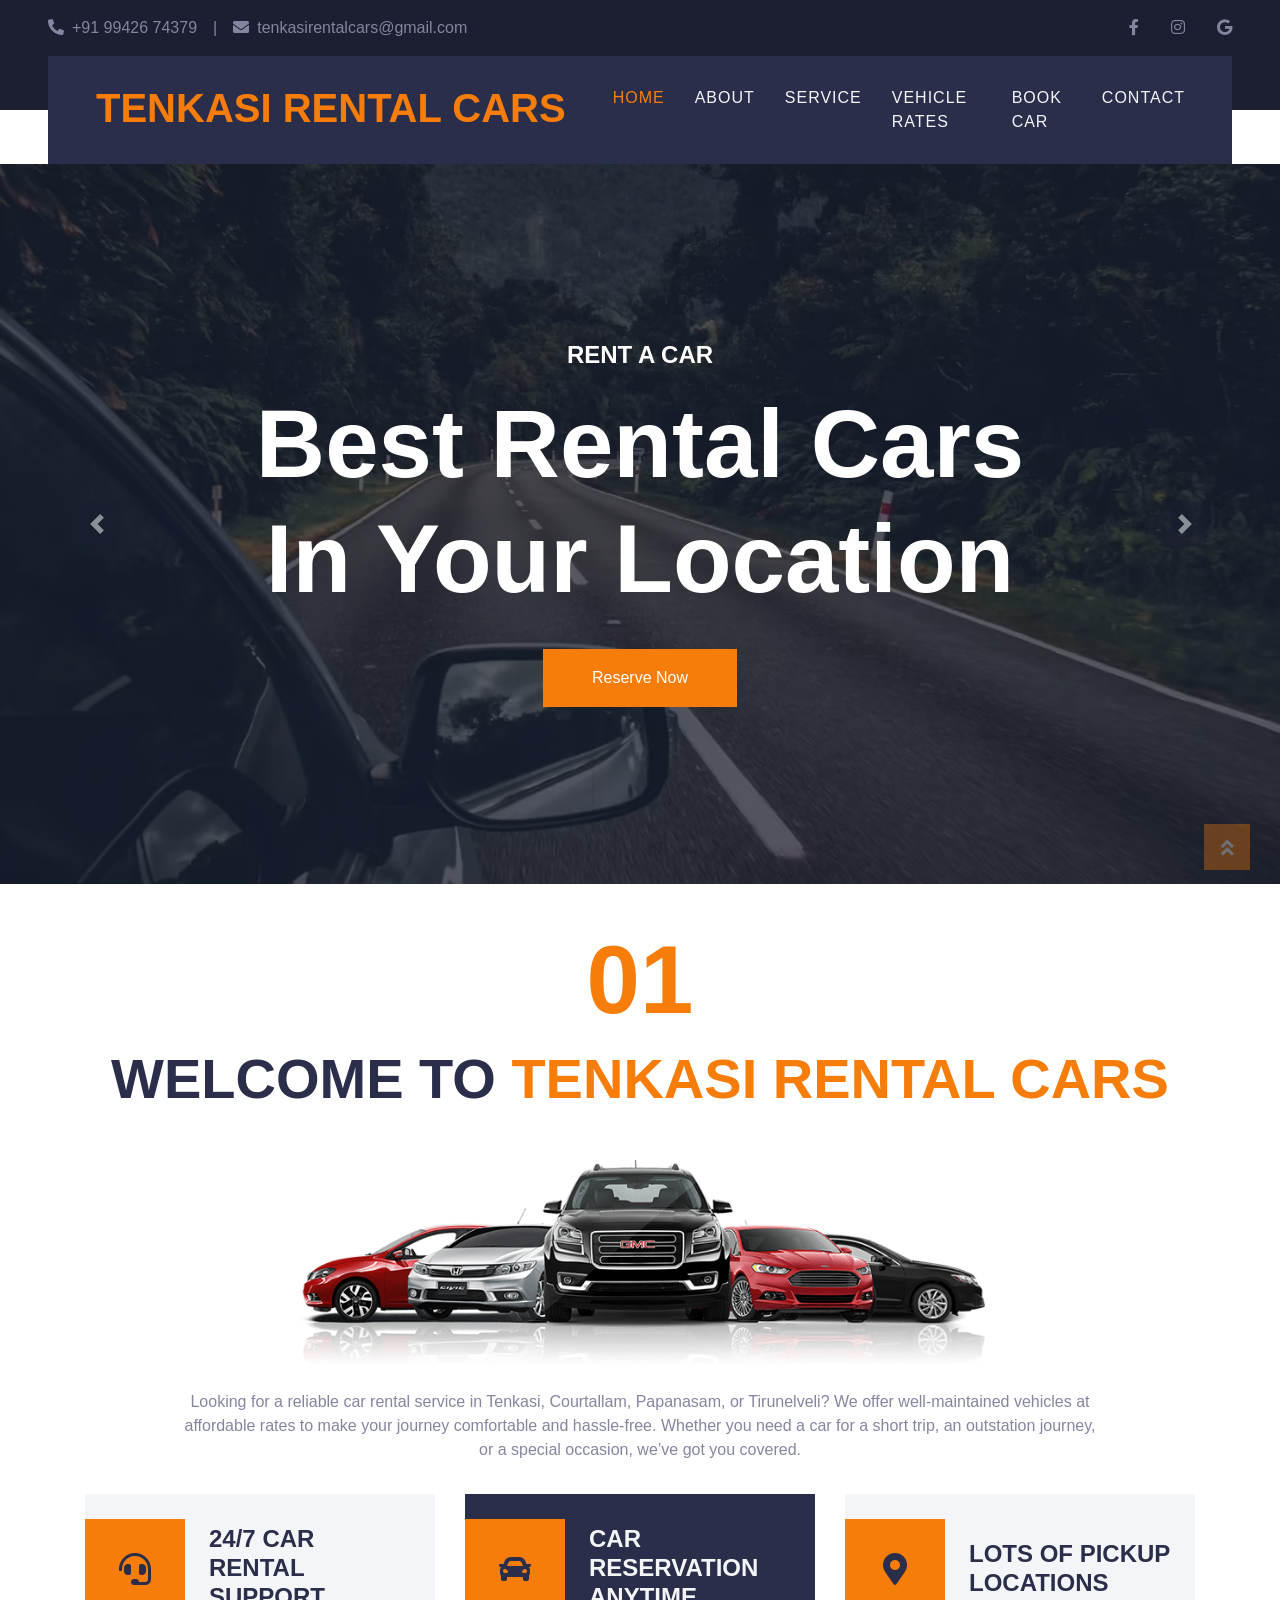
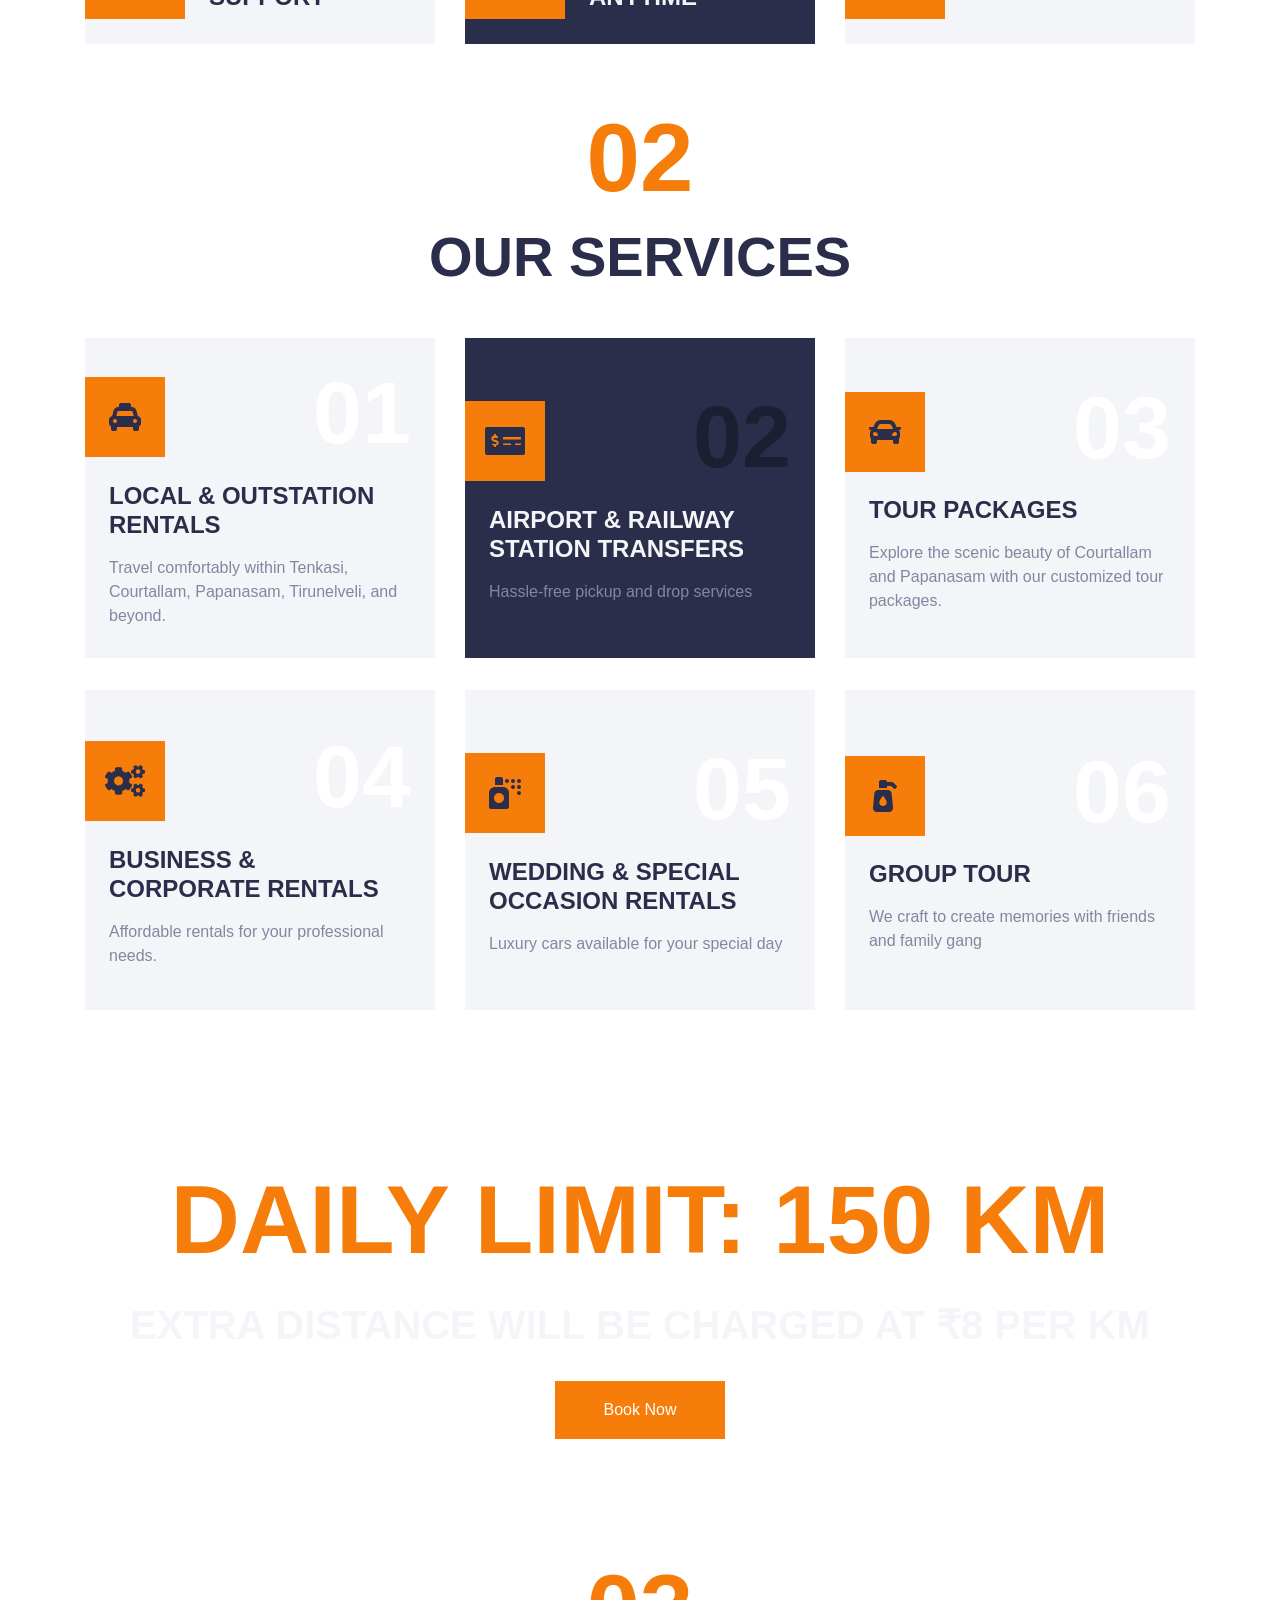
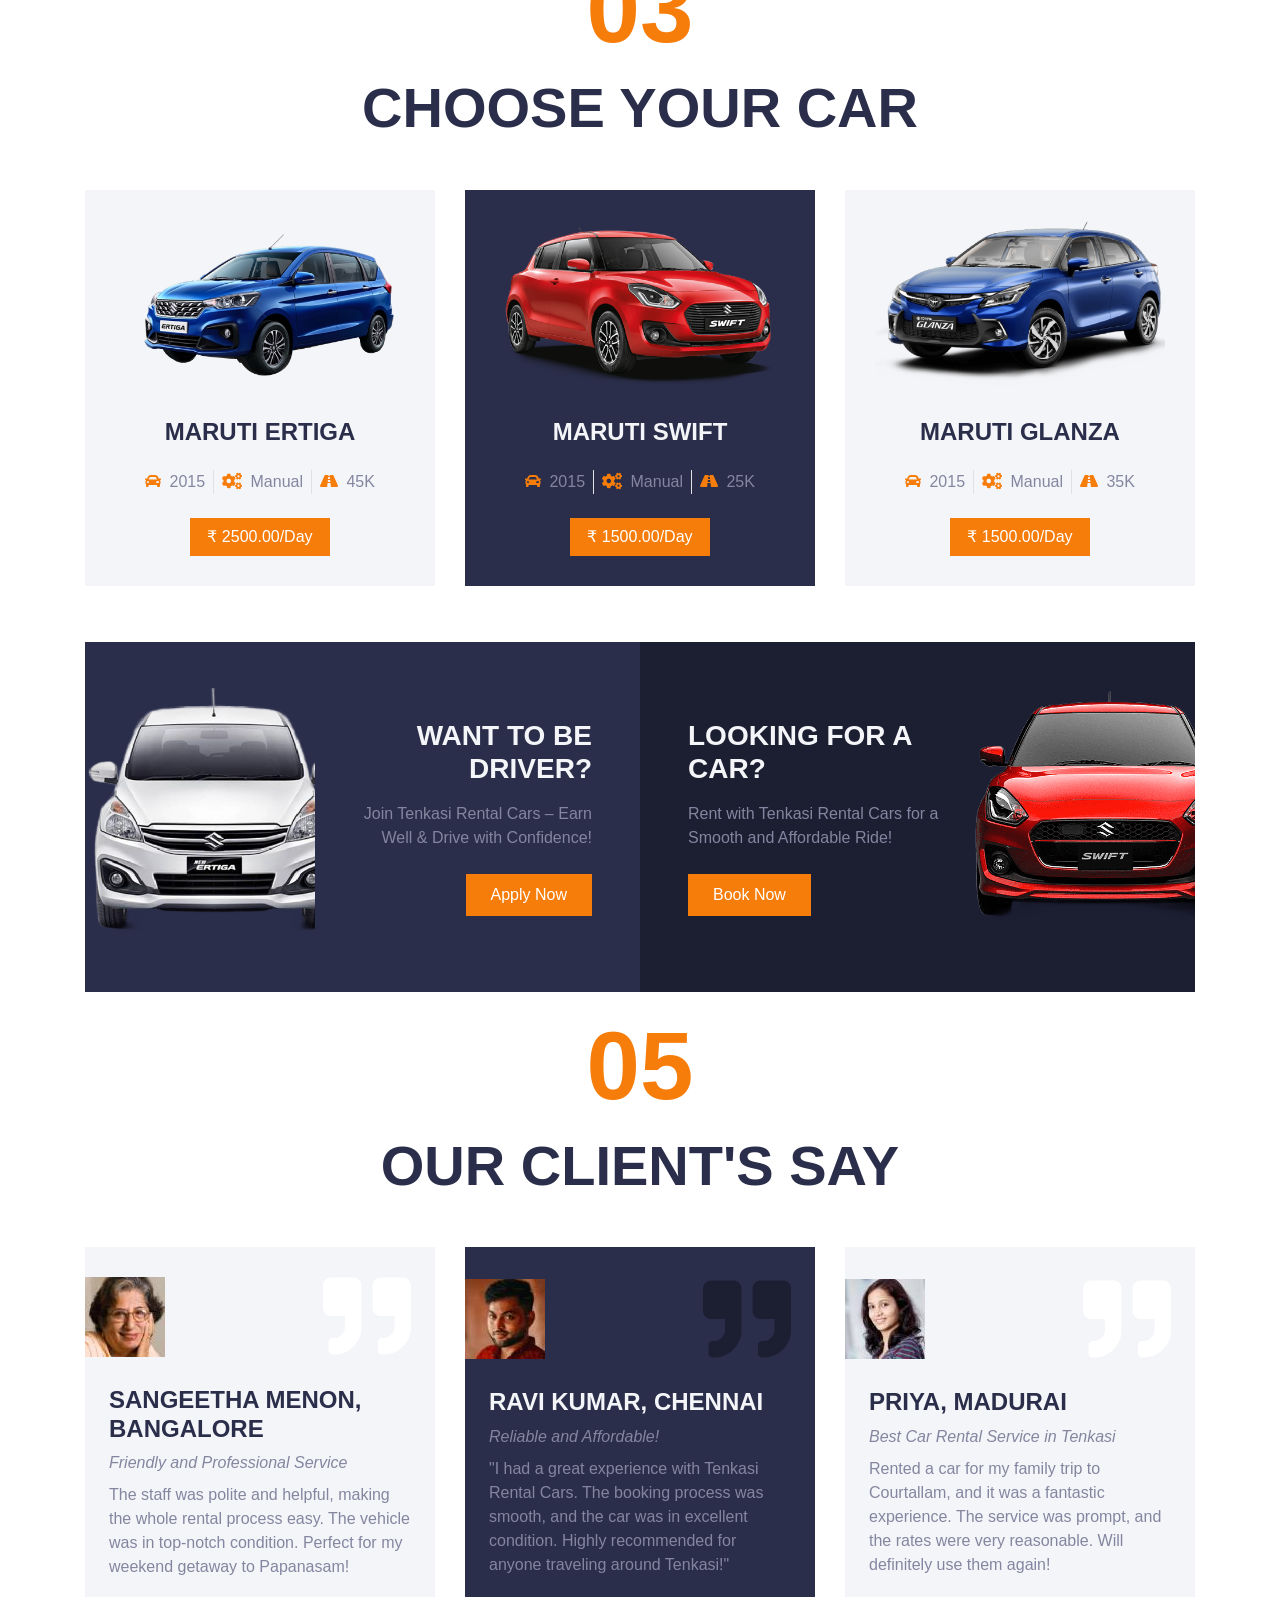
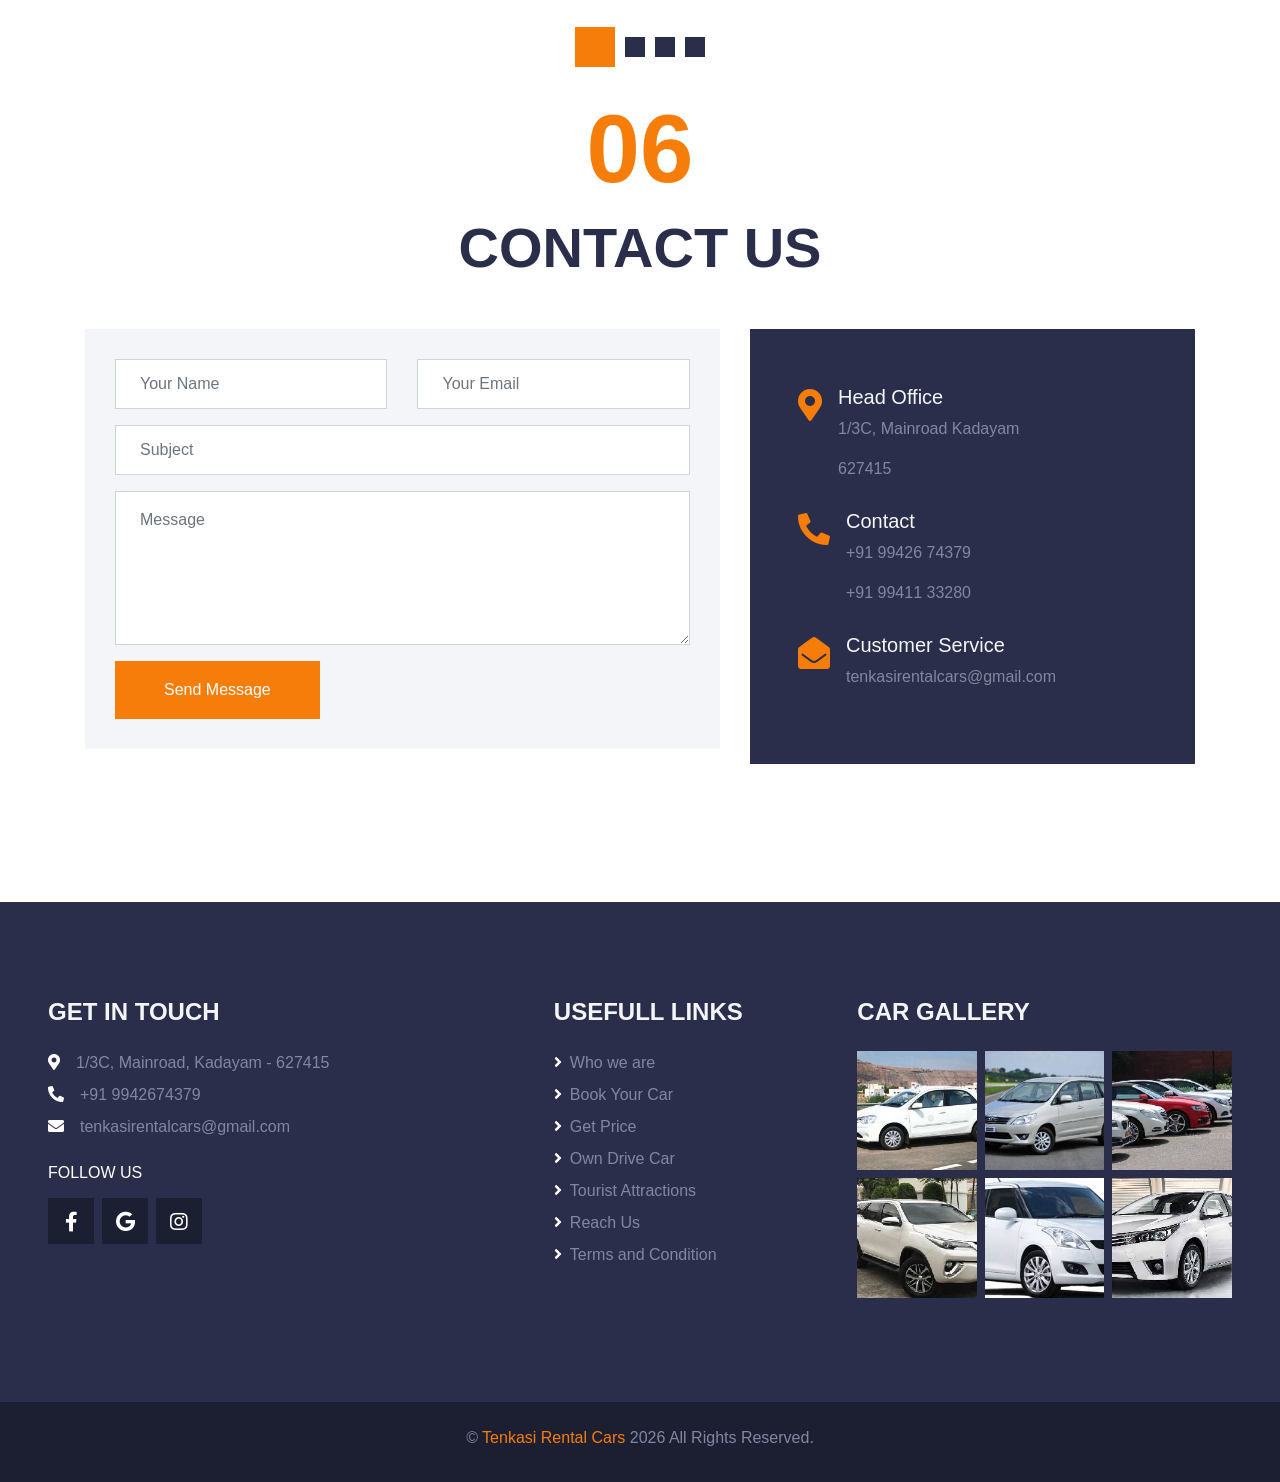
==== commit 30b71cbc: "HTML Updated" ====
--- a/index.html
+++ b/index.html
@@ -520,7 +520,8 @@
                     <a class="text-body mb-2" href="vehicle_rates.html"><i class="fa fa-angle-right text-white mr-2"></i>Get Price</a>
                     <a class="text-body mb-2" href="service.html"><i class="fa fa-angle-right text-white mr-2"></i>Own Drive Car</a>
                     <a class="text-body mb-2" href="attractions.html"><i class="fa fa-angle-right text-white mr-2"></i>Tourist Attractions</a>
-                    <a class="text-body" href="contact.html"><i class="fa fa-angle-right text-white mr-2"></i>Reach Us</a>
+                    <a class="text-body mb-2" href="contact.html"><i class="fa fa-angle-right text-white mr-2"></i>Reach Us</a>
+                    <a class="text-body" href="privacy.html"><i class="fa fa-angle-right text-white mr-2"></i>Terms and Condition</a>
                 </div>
             </div>
             <div class="col-lg-4 col-md-6 mb-5">
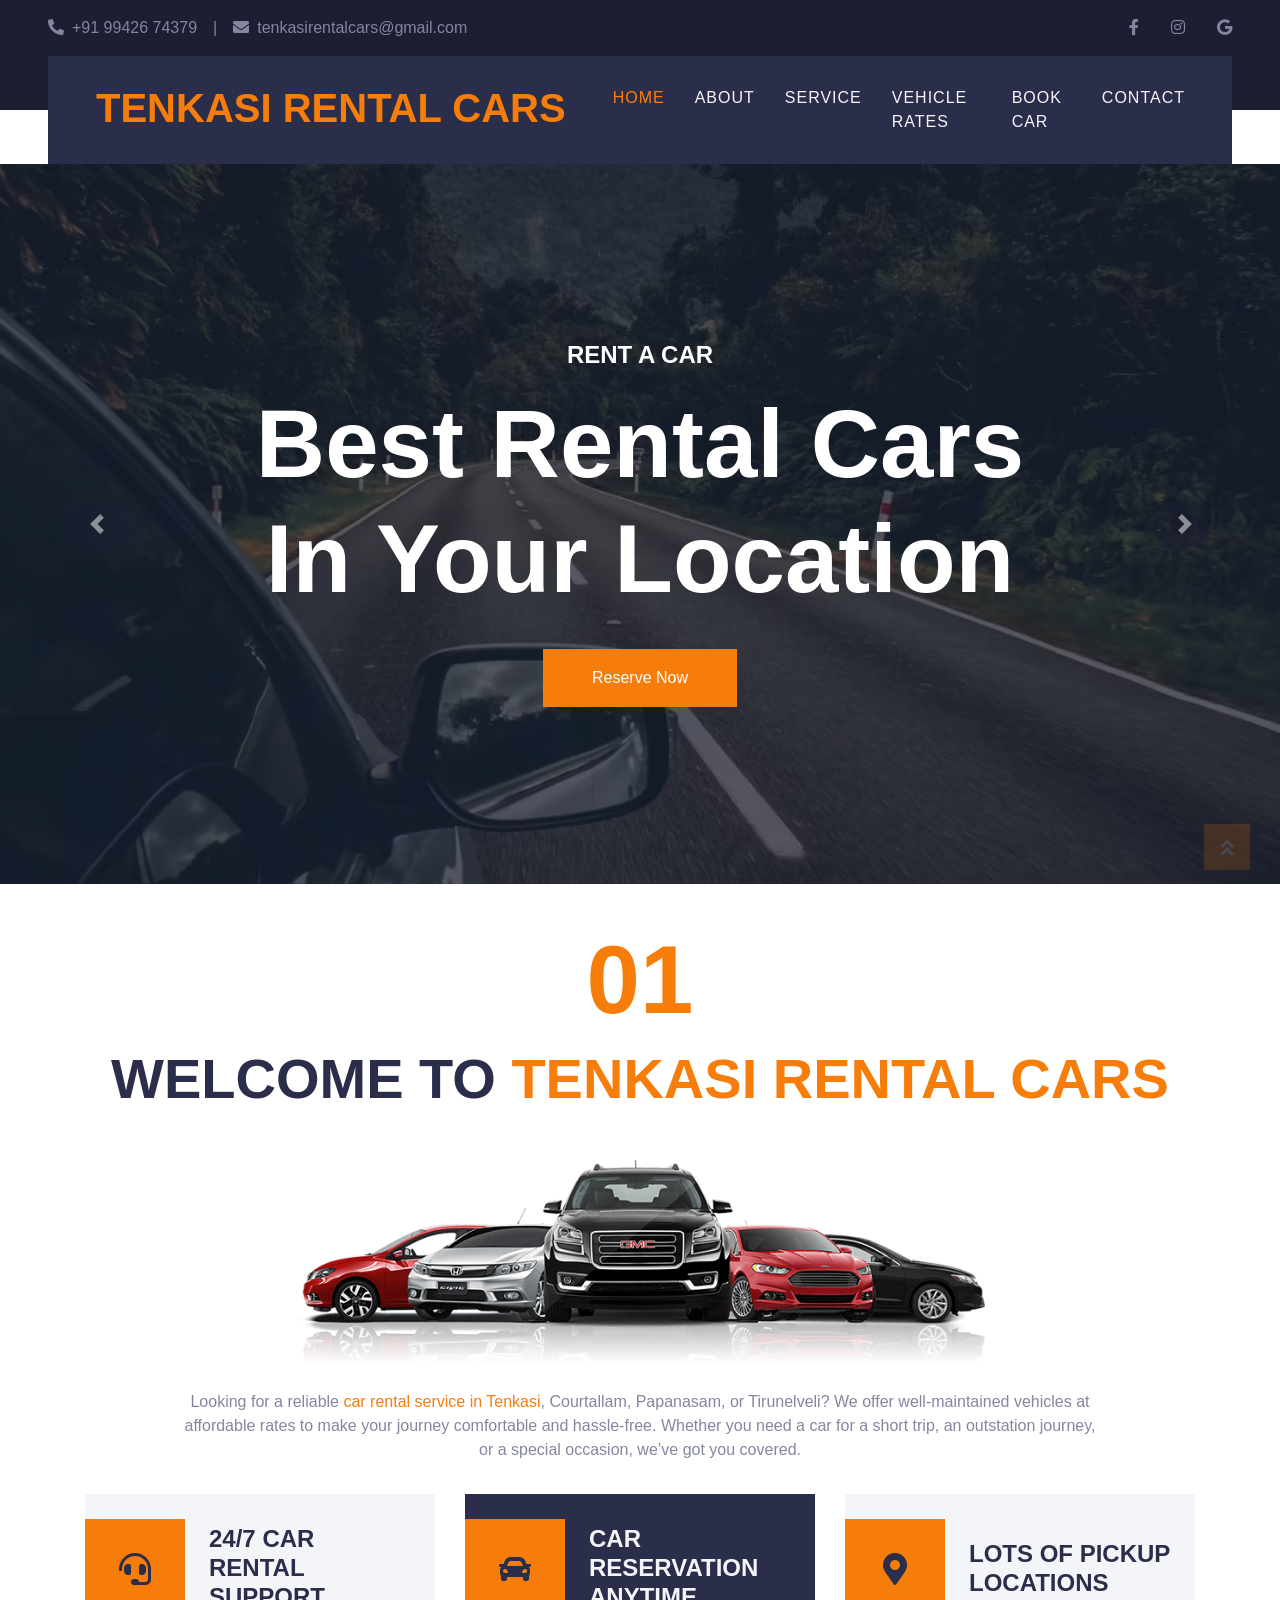
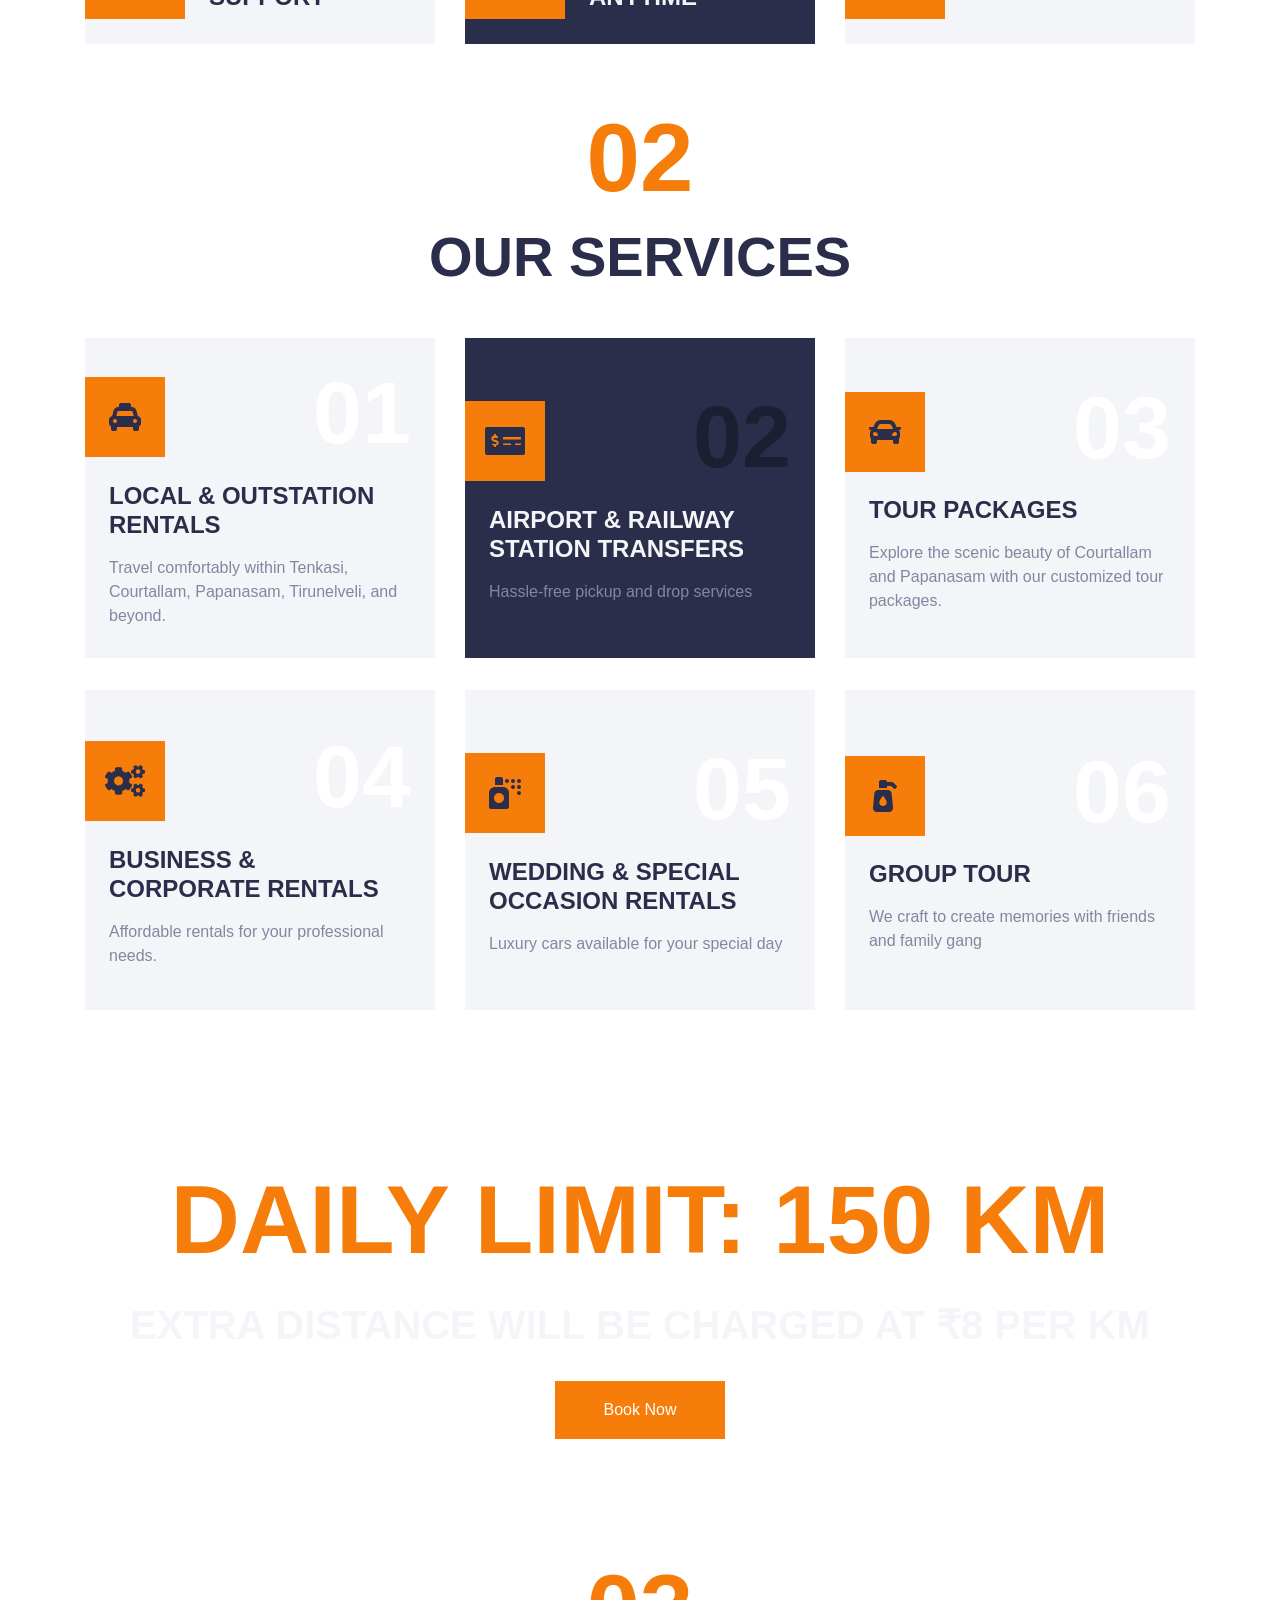
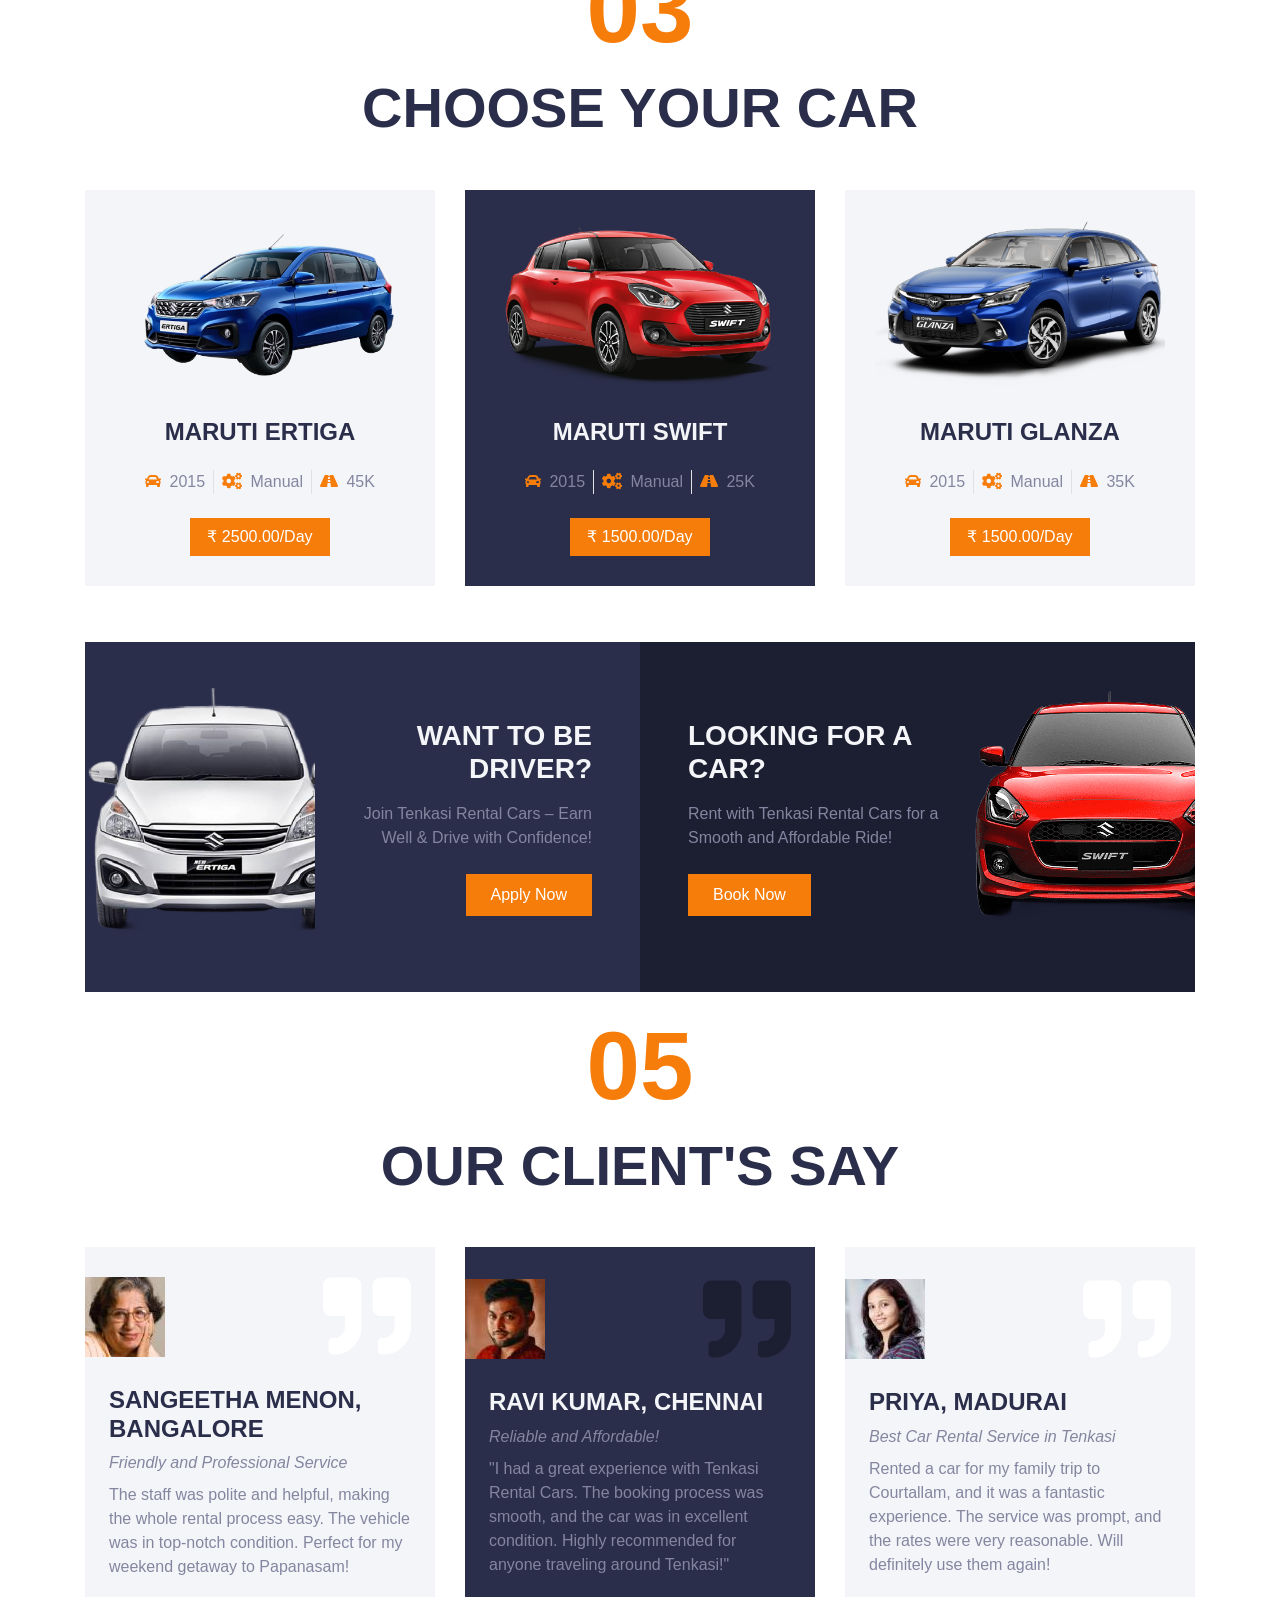
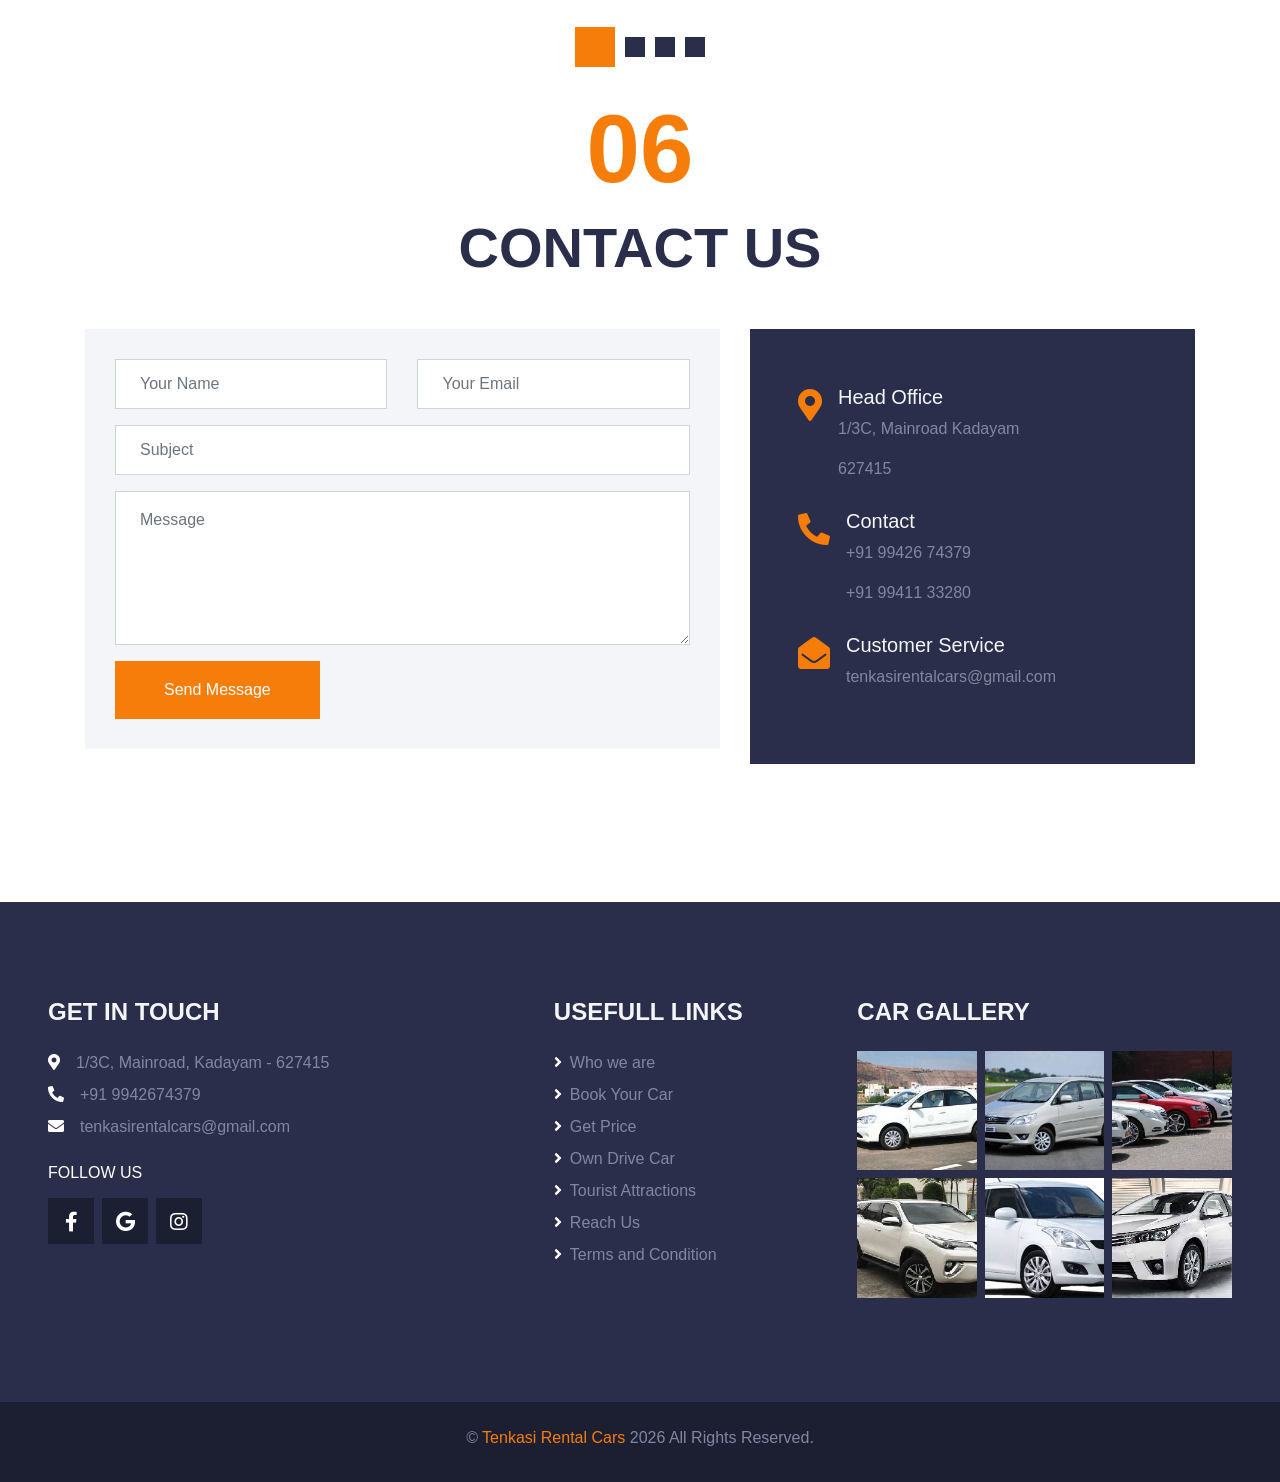
==== commit 8e4d8293: "HTML Updated for favicon" ====
--- a/index.html
+++ b/index.html
@@ -24,7 +24,7 @@
     <meta name="twitter:description" content="Affordable self-drive car rentals in Tenkasi & Courtallam.">
 
     <!-- Favicon -->
-    <link href="img/favicon.ico" rel="icon">
+    <link href="img/favicon.png" rel="icon">
 
     <!-- Google Web Fonts -->
     <link rel="preconnect" href="https://fonts.gstatic.com">
@@ -148,7 +148,7 @@
             <div class="row justify-content-center">
                 <div class="col-lg-10 text-center">
                     <img class="w-75 mb-4" src="img/about.png" alt="">
-                    <p>Looking for a reliable car rental service in Tenkasi, Courtallam, Papanasam, or Tirunelveli? We offer well-maintained vehicles at affordable rates to make your journey comfortable and hassle-free. Whether you need a car for a short trip, an outstation journey, or a special occasion, we’ve got you covered.</p>
+                    <p>Looking for a reliable <a href="booking.html">car rental service in Tenkasi</a>, Courtallam, Papanasam, or Tirunelveli? We offer well-maintained vehicles at affordable rates to make your journey comfortable and hassle-free. Whether you need a car for a short trip, an outstation journey, or a special occasion, we’ve got you covered.</p>
                 </div>
             </div>
             <div class="row mt-3">
